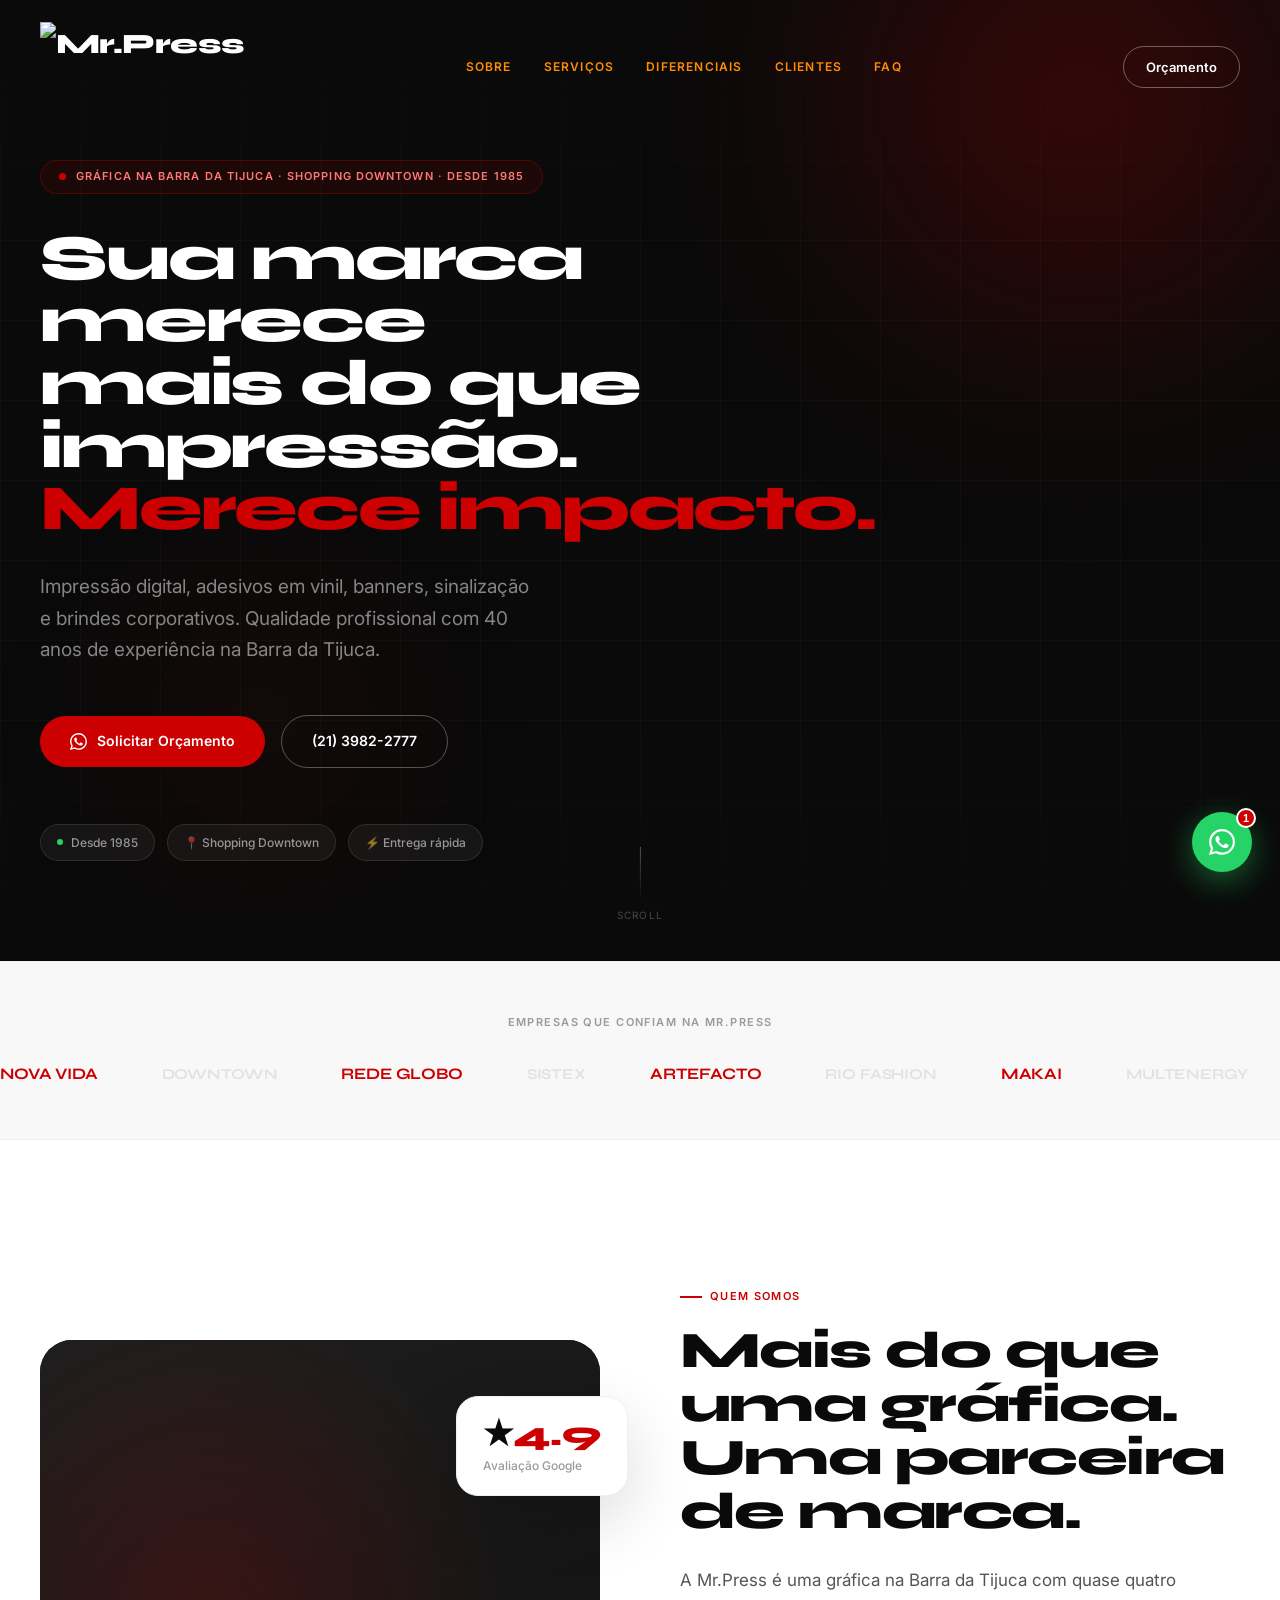
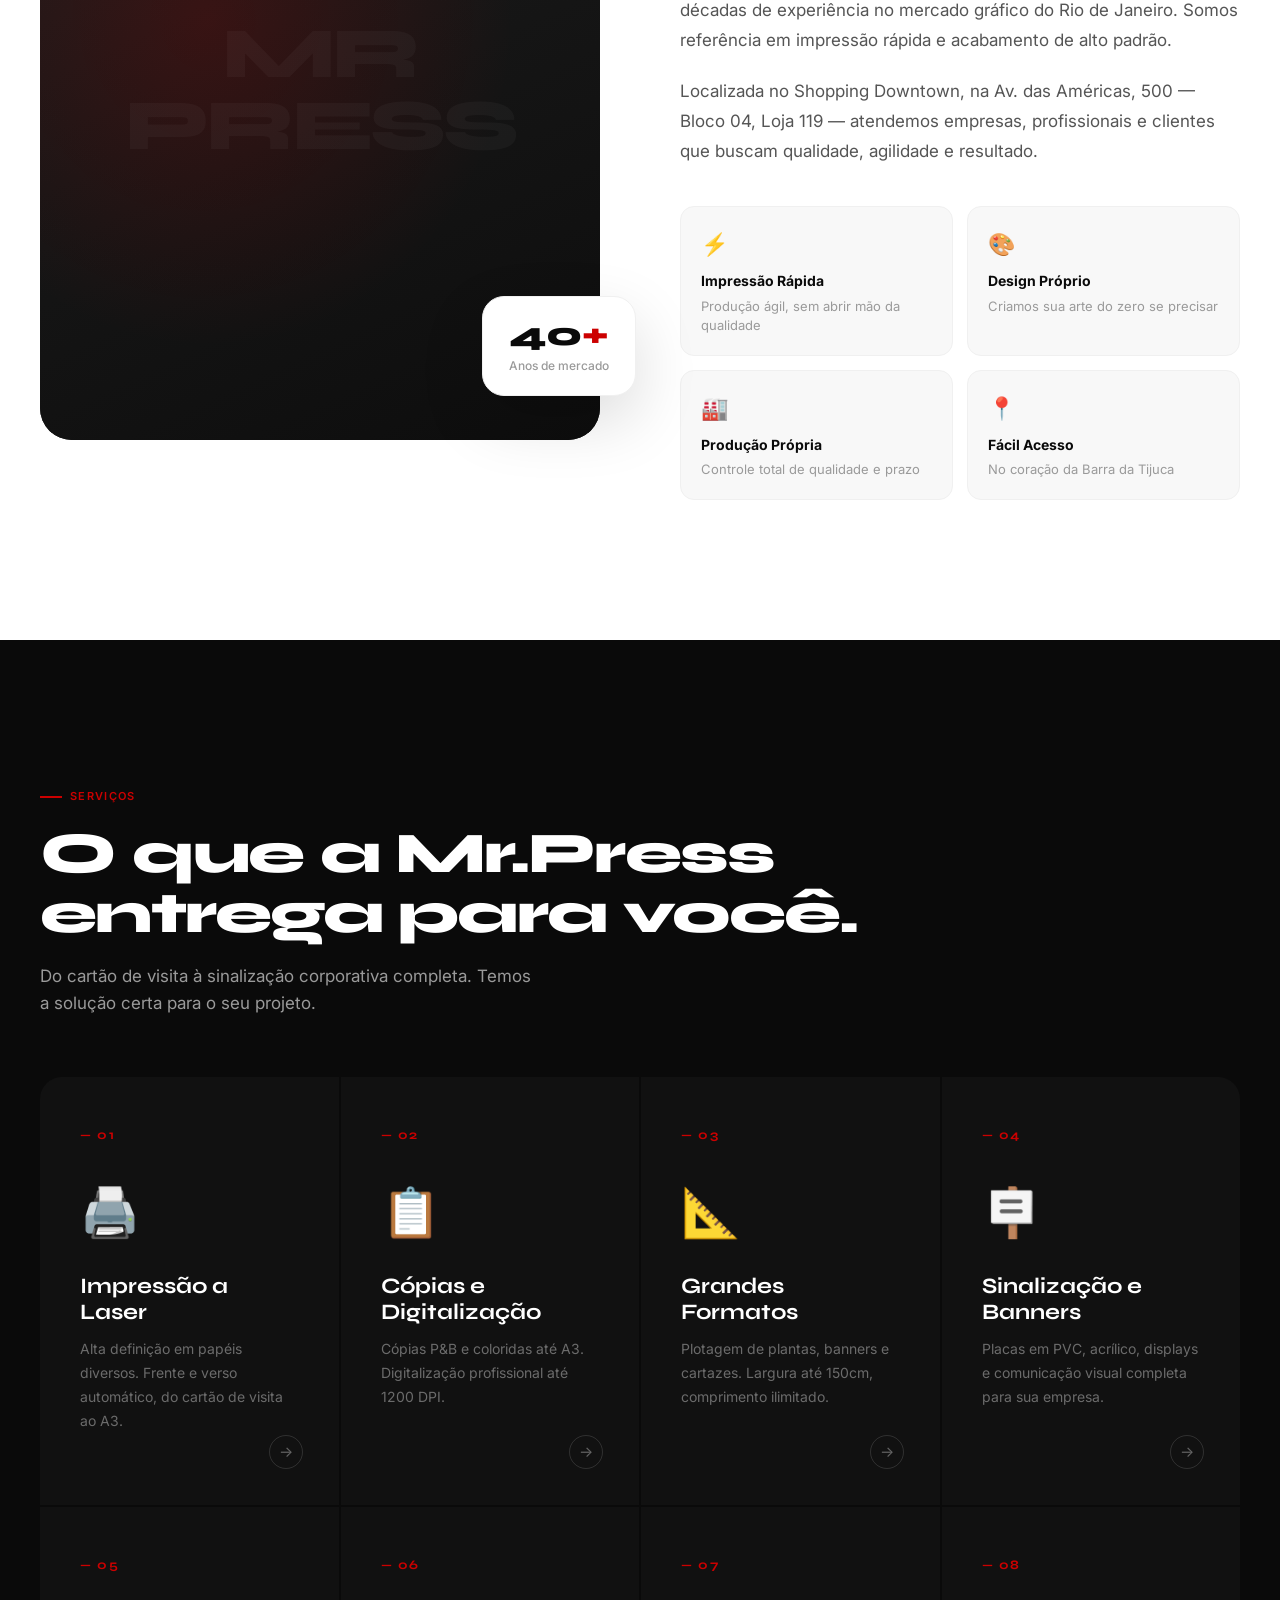
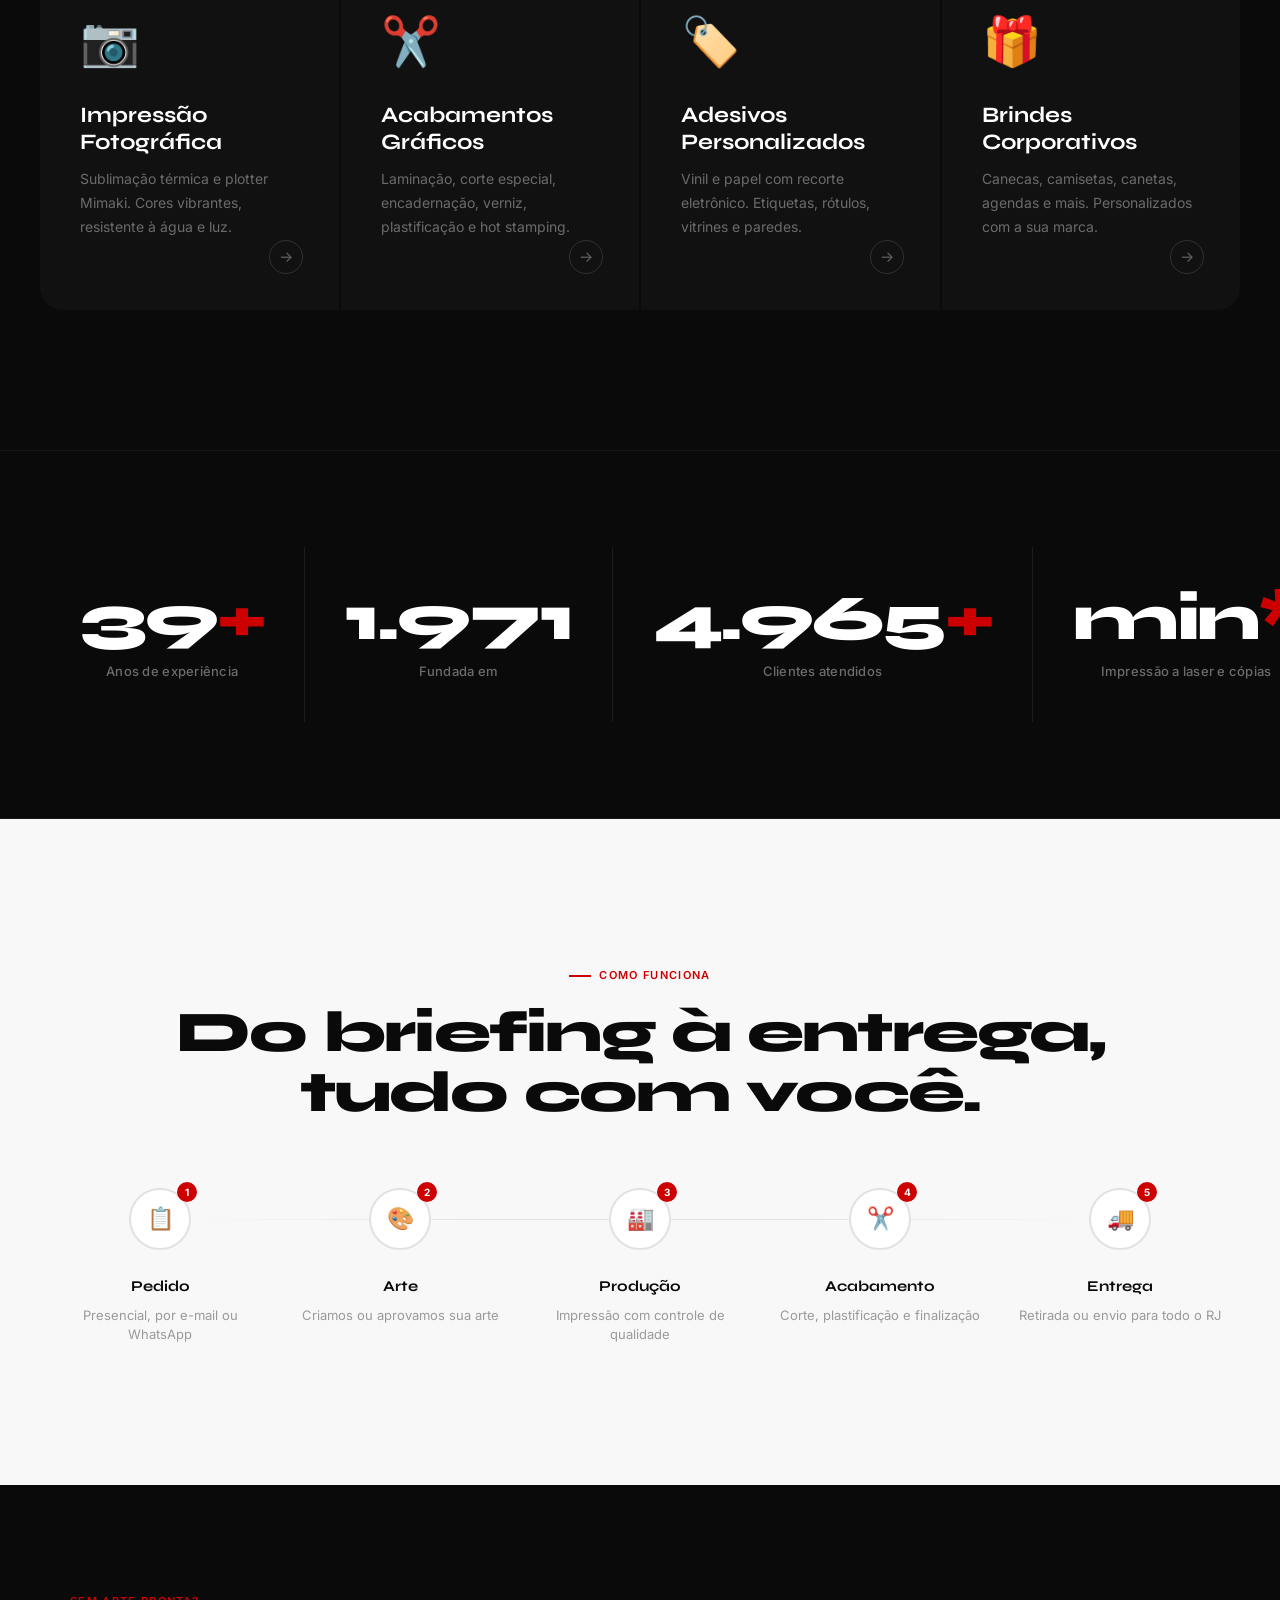
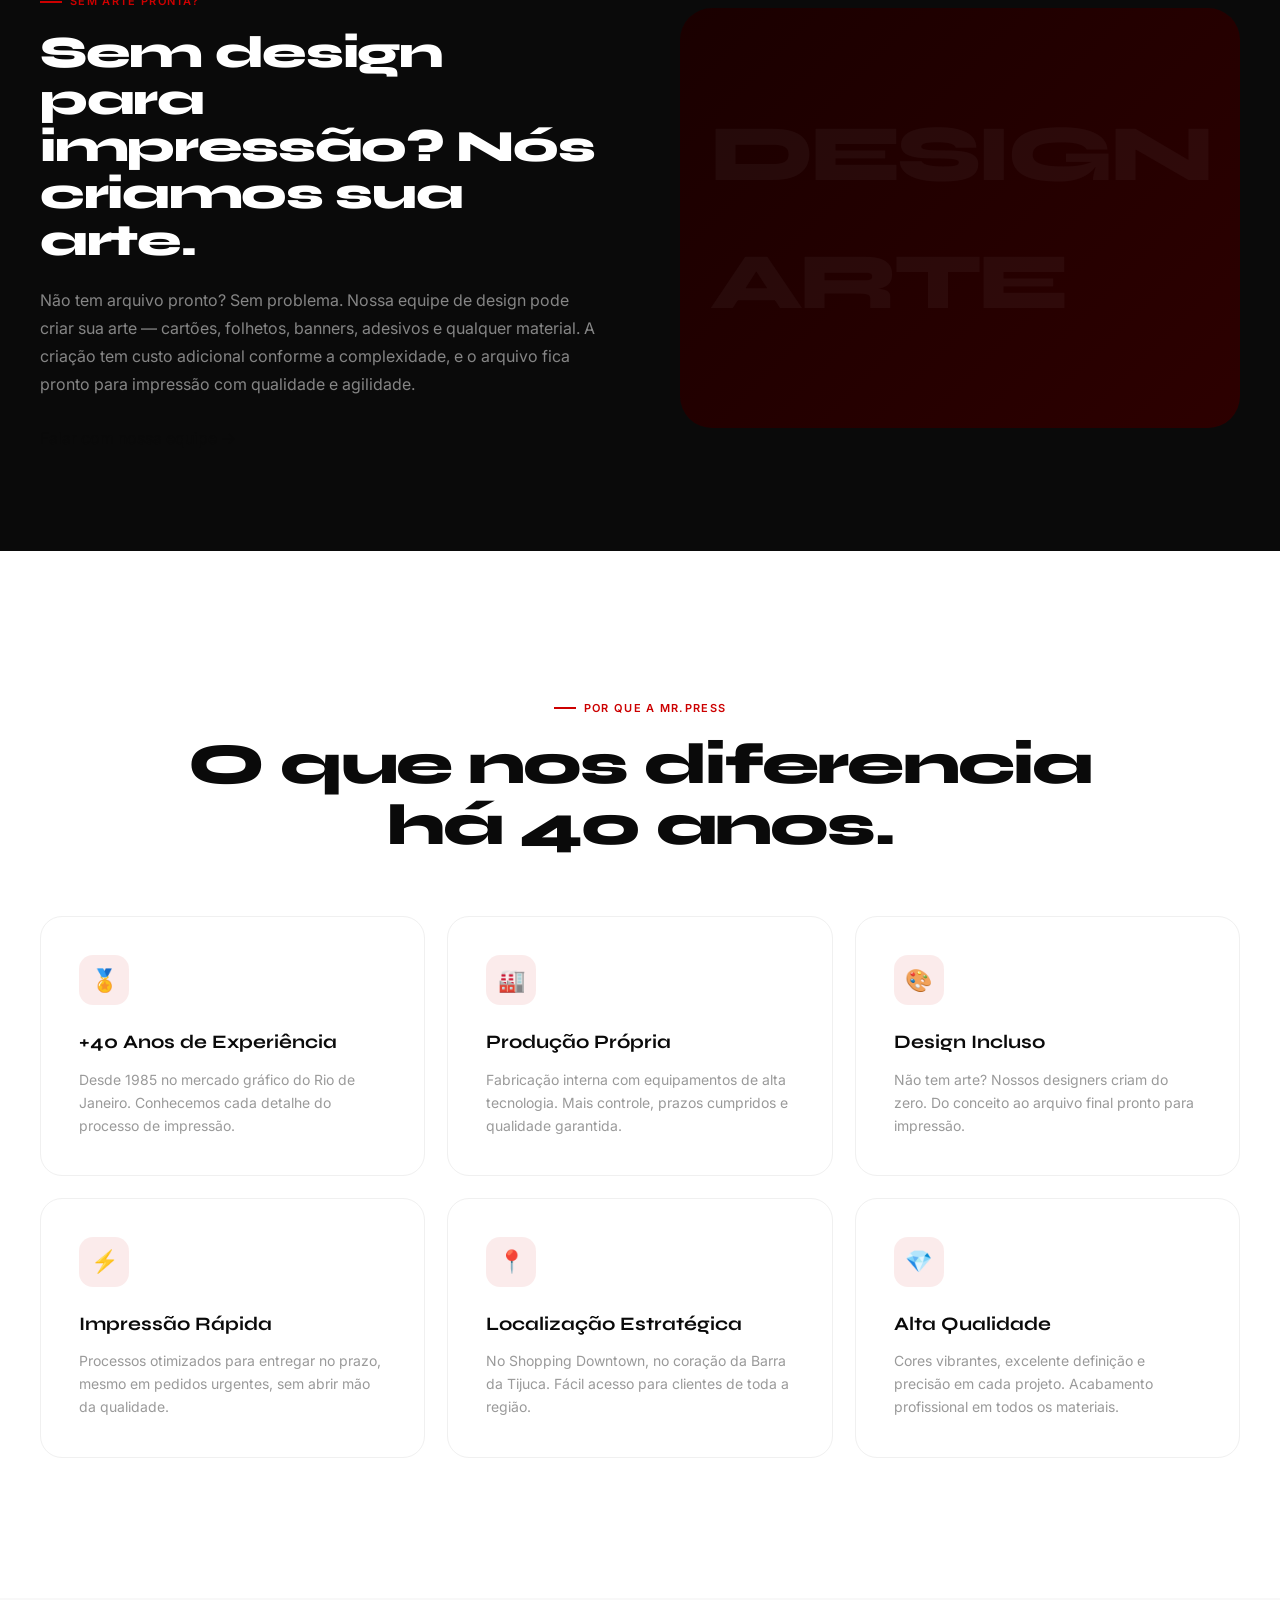
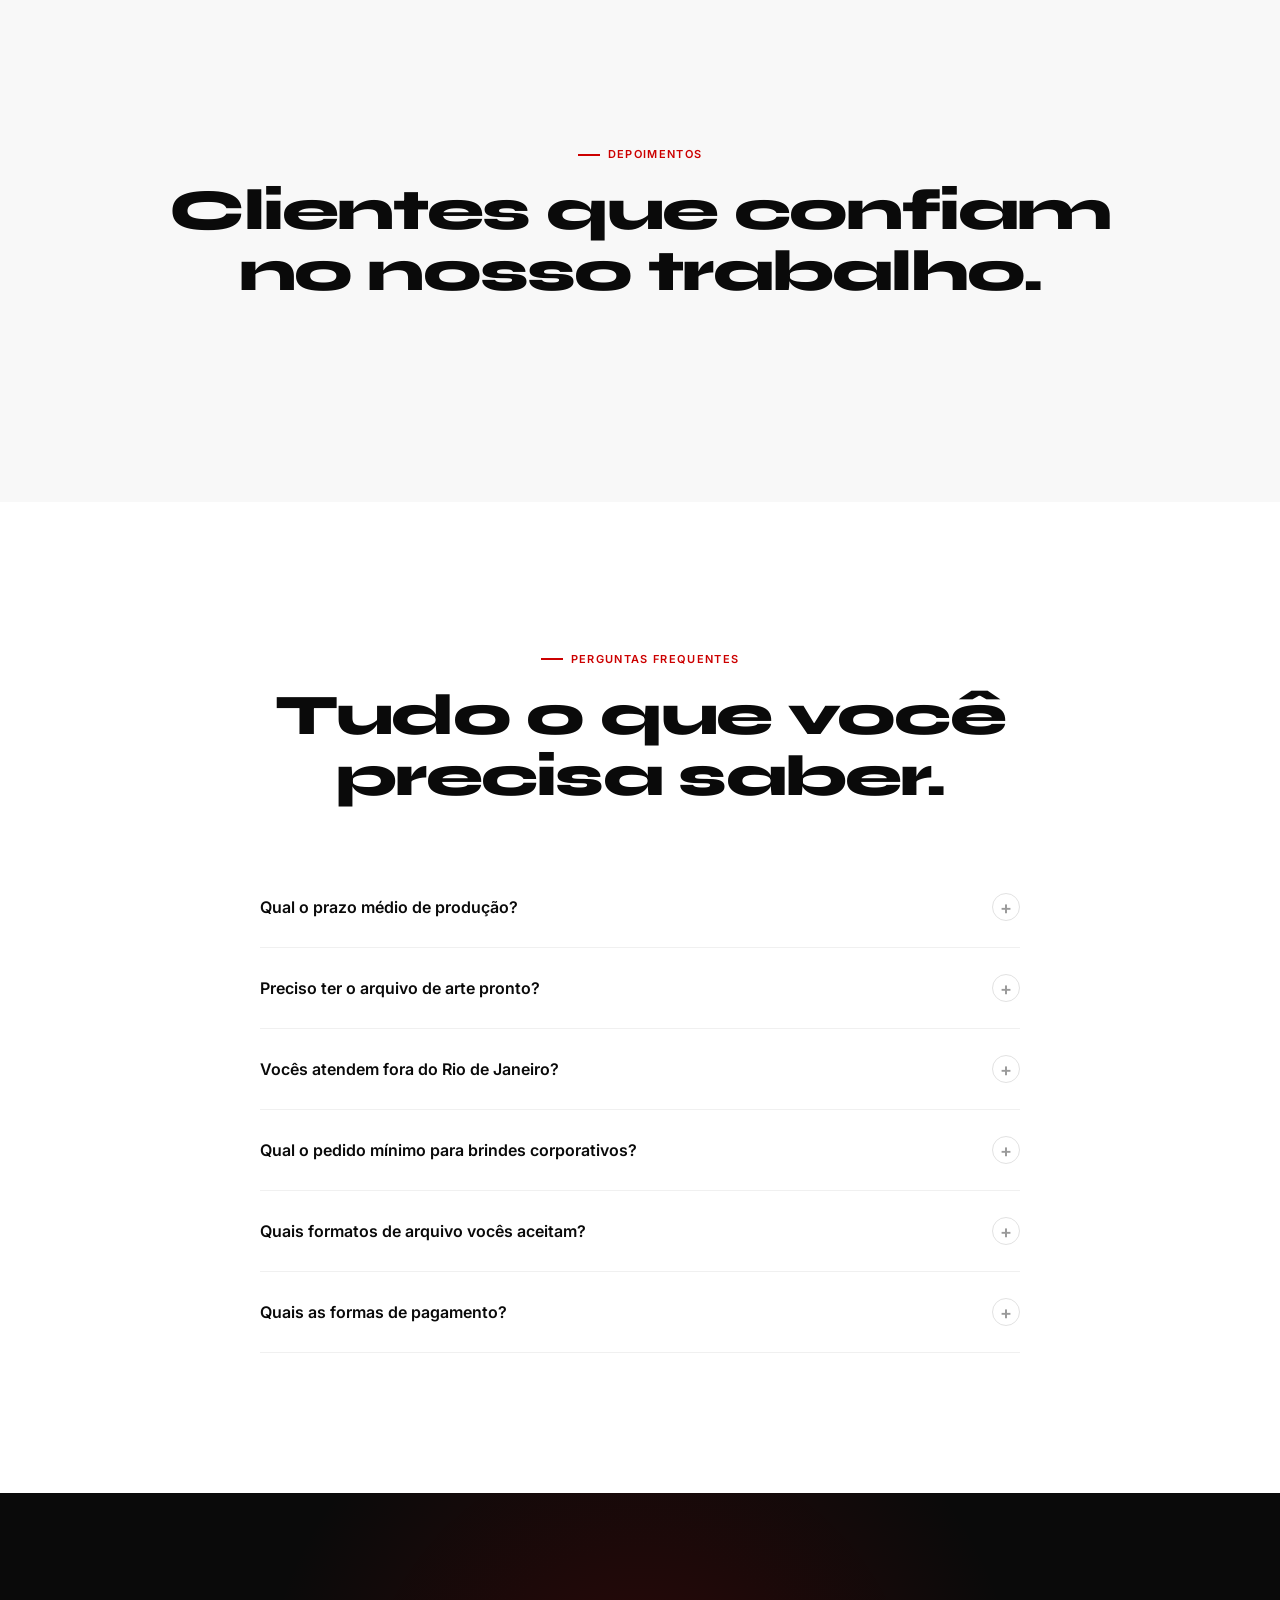
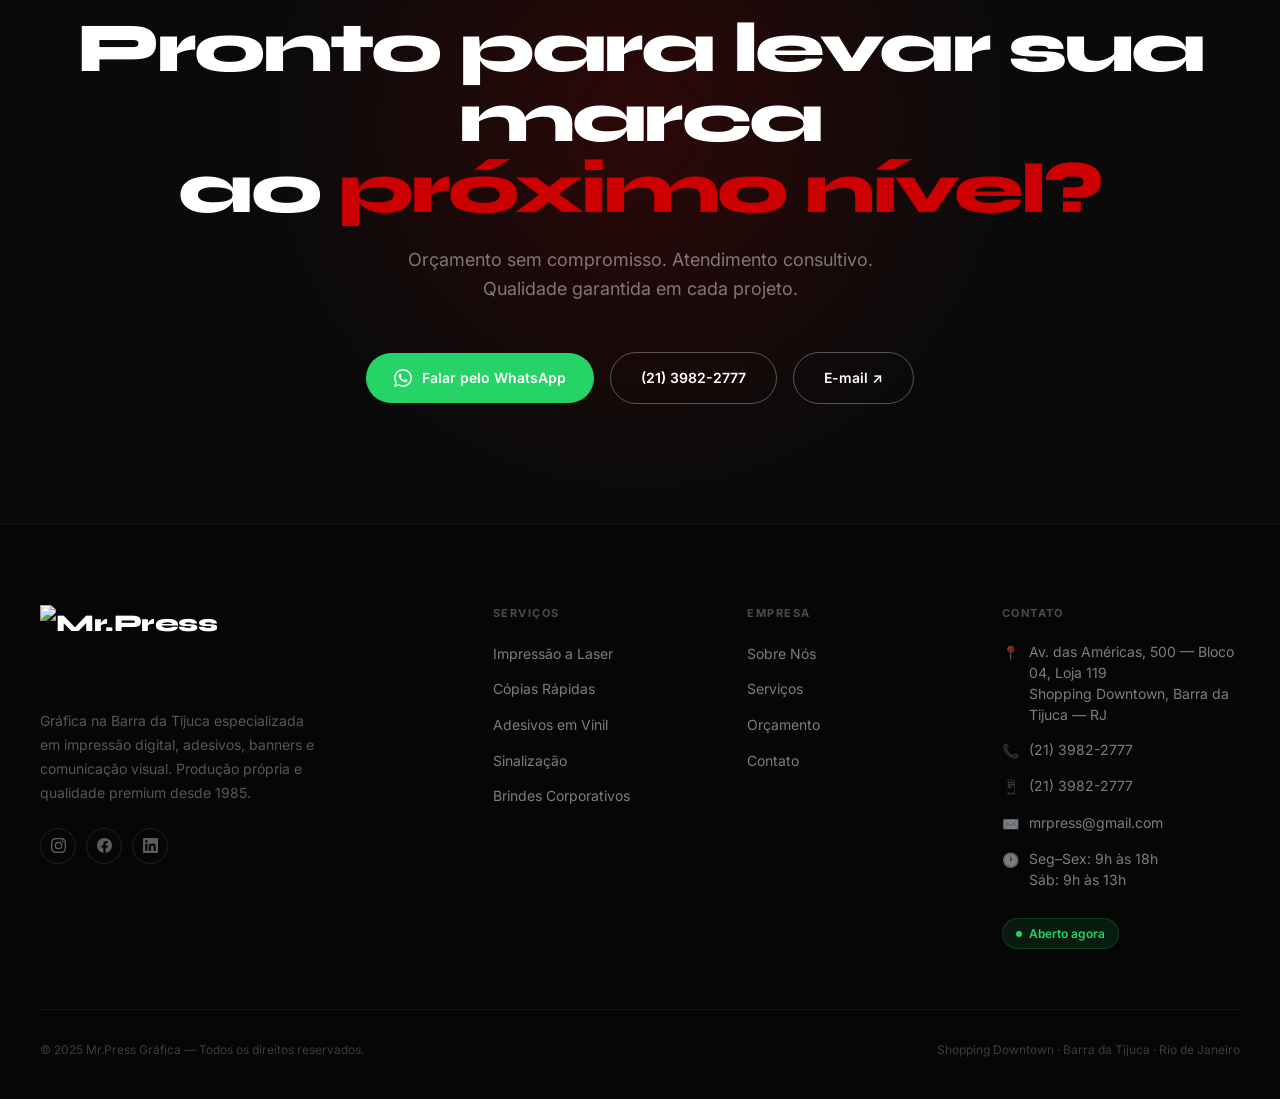
==== MrPress/Site/index.html @ b8b370a7 "Initial commit — docs MrPress OS, projetos e sessoes" ====
<!DOCTYPE html>
<html lang="pt-BR">
<head>
<!-- Google Analytics 4 -->
<script async src="https://www.googletagmanager.com/gtag/js?id=G-J5K5XDQKLZ"></script>
<script>window.dataLayer=window.dataLayer||[];function gtag(){dataLayer.push(arguments);}gtag('js',new Date());gtag('config','G-J5K5XDQKLZ');</script>
<meta charset="UTF-8">
<meta name="viewport" content="width=device-width, initial-scale=1.0">
<meta name="description" content="Mr.Press — Gráfica na Barra da Tijuca especializada em impressão digital, adesivos em vinil, banners, sinalização e brindes corporativos. Desde 1985.">
<meta name="keywords" content="gráfica barra da tijuca, impressão digital, adesivos vinil, banners, sinalização, brindes corporativos, mr press, shopping downtown rio de janeiro">
<meta property="og:title" content="Mr.Press — Gráfica na Barra da Tijuca desde 1985">
<meta property="og:description" content="Sua marca merece mais do que impressão. Merece impacto.">
<meta property="og:type" content="website">
<meta property="og:url" content="https://mrpress.com.br">
<meta name="twitter:card" content="summary_large_image">
<link rel="canonical" href="https://mrpress.com.br/">
<title>Mr.Press — Gráfica na Barra da Tijuca | Impressão Digital desde 1985</title>
<link rel="preconnect" href="https://fonts.googleapis.com">
<link rel="preconnect" href="https://fonts.gstatic.com" crossorigin>
<link href="https://fonts.googleapis.com/css2?family=Inter:wght@300;400;500;600;700&family=Syne:wght@400;600;700;800&display=swap" rel="stylesheet">
<style>
:root {
  --black: #0a0a0a;
  --white: #ffffff;
  --gray-50: #f8f8f8;
  --gray-100: #f0f0f0;
  --gray-200: #e2e2e2;
  --gray-400: #9a9a9a;
  --gray-600: #555;
  --red: #CC0000;
  --red-dark: #a30000;
  --red-glow: rgba(204,0,0,0.15);
  --font-display: 'Syne', sans-serif;
  --font-body: 'Inter', sans-serif;
  --r-sm: 8px; --r-md: 14px; --r-lg: 22px; --r-xl: 32px;
  --shadow-sm: 0 2px 8px rgba(0,0,0,0.06);
  --shadow-md: 0 8px 32px rgba(0,0,0,0.10);
  --shadow-lg: 0 24px 64px rgba(0,0,0,0.14);
  --ease: cubic-bezier(0.16,1,0.3,1);
  --t: 0.4s var(--ease);
  --tf: 0.2s var(--ease);
}
*,*::before,*::after{box-sizing:border-box;margin:0;padding:0}
html{scroll-behavior:smooth;font-size:16px}
body{font-family:var(--font-body);background:var(--white);color:var(--black);line-height:1.6;overflow-x:hidden;-webkit-font-smoothing:antialiased}
img{max-width:100%;height:auto;display:block}
a{text-decoration:none;color:inherit}
ul{list-style:none}

/* ── Utilities ── */
.container{max-width:1280px;margin:0 auto;padding:0 40px}
.tag{display:inline-flex;align-items:center;gap:8px;font-size:11px;font-weight:600;letter-spacing:.12em;text-transform:uppercase;color:var(--red);margin-bottom:18px}
.tag::before{content:'';width:22px;height:2px;background:var(--red);display:block}
.btn{display:inline-flex;align-items:center;gap:10px;padding:14px 30px;border-radius:100px;font-family:var(--font-body);font-size:14px;font-weight:600;cursor:pointer;border:none;transition:var(--t);white-space:nowrap}
.btn-red{background:var(--red);color:var(--white)}
.btn-red:hover{background:var(--red-dark);transform:translateY(-2px);box-shadow:0 12px 32px rgba(204,0,0,.3)}
.btn-ghost{background:transparent;color:var(--white);border:1.5px solid rgba(255,255,255,.3)}
.btn-ghost:hover{border-color:var(--white);background:rgba(255,255,255,.08);transform:translateY(-2px)}
.section-title{font-family:var(--font-display);font-weight:800;line-height:1.05;letter-spacing:-0.03em}
.section-title.light{color:var(--white)}
.section-title.dark{color:var(--black)}
.reveal{opacity:0;transform:translateY(28px);transition:opacity .7s var(--ease),transform .7s var(--ease)}
.reveal.visible{opacity:1;transform:none}
.d1{transition-delay:.1s}.d2{transition-delay:.2s}.d3{transition-delay:.3s}.d4{transition-delay:.4s}

/* ── NAV ── */
#nav{position:fixed;top:0;left:0;right:0;z-index:100;padding:22px 0;transition:background .4s,padding .4s,box-shadow .4s}
#nav.scrolled{background:rgba(255,255,255,.94);backdrop-filter:blur(20px);-webkit-backdrop-filter:blur(20px);box-shadow:0 1px 0 rgba(0,0,0,.08);padding:14px 0}
#nav.scrolled .nav-logo{color:var(--black)}
#nav.scrolled .nav-links a{color:#FF8C00}
#nav.scrolled .nav-links a:hover{color:var(--red);transform:translateY(-2px);text-shadow:0 4px 12px rgba(204,0,0,.2)}
#nav.scrolled .nav-cta{background:var(--red);color:var(--white);border-color:var(--red)}
#nav.scrolled .nav-toggle span{background:var(--black)}
.nav-inner{display:flex;align-items:center;justify-content:space-between;gap:24px}
.nav-logo{font-family:var(--font-display);font-size:28px;font-weight:800;color:var(--white);letter-spacing:-0.02em;transition:color .4s}
.nav-logo span{color:var(--red)}
.nav-links{display:flex;align-items:center;gap:32px}
.nav-links a{font-size:12px;font-weight:600;color:#FF8C00;letter-spacing:.1em;text-transform:uppercase;transition:color .3s var(--ease),transform .3s var(--ease),text-shadow .3s var(--ease);position:relative}
.nav-links a:hover{color:var(--white);transform:translateY(-2px);text-shadow:0 4px 12px rgba(255,255,255,.25)}
.nav-cta{padding:10px 22px;border-radius:100px;font-size:13px;font-weight:600;color:var(--white);border:1.5px solid rgba(255,255,255,.35);background:transparent;cursor:pointer;transition:var(--t);font-family:var(--font-body)}
.nav-cta:hover{background:var(--red);border-color:var(--red)}
.nav-toggle{display:none;flex-direction:column;gap:5px;cursor:pointer;padding:4px}
.nav-toggle span{width:24px;height:2px;background:var(--white);border-radius:2px;transition:var(--t)}

/* ── HERO ── */
#hero{min-height:100vh;background:var(--black);position:relative;display:flex;align-items:flex-end;overflow:hidden}
#hero-canvas{position:absolute;inset:0;z-index:1;pointer-events:none;overflow:hidden}
#hero-canvas canvas{display:block;background:radial-gradient(ellipse 65% 55% at 68% 35%,rgba(204,0,0,.18) 0%,transparent 60%),radial-gradient(ellipse 45% 65% at 18% 85%,rgba(204,0,0,.09) 0%,transparent 52%),linear-gradient(155deg,#151515 0%,#0a0a0a 100%)}
.hero-grid{position:absolute;inset:0;background-image:linear-gradient(rgba(255,255,255,.022) 1px,transparent 1px),linear-gradient(90deg,rgba(255,255,255,.022) 1px,transparent 1px);background-size:80px 80px;mask-image:linear-gradient(to bottom,transparent 0%,black 25%,black 75%,transparent 100%)}
.hero-orb{position:absolute;border-radius:50%;filter:blur(90px);pointer-events:none}
.hero-orb-1{width:700px;height:700px;background:radial-gradient(circle,rgba(204,0,0,.28) 0%,transparent 70%);top:-250px;right:-150px;animation:float 9s ease-in-out infinite}
.hero-orb-2{width:320px;height:320px;background:radial-gradient(circle,rgba(204,0,0,.12) 0%,transparent 70%);bottom:80px;left:8%;animation:float 12s ease-in-out infinite reverse}
@keyframes float{0%,100%{transform:translateY(0) scale(1)}50%{transform:translateY(-28px) scale(1.04)}}
.hero-content{position:relative;z-index:2;padding:160px 0 100px;width:100%}
.hero-pill{display:inline-flex;align-items:center;gap:10px;background:rgba(204,0,0,.1);border:1px solid rgba(204,0,0,.28);border-radius:100px;padding:7px 18px;font-size:11px;font-weight:600;letter-spacing:.1em;text-transform:uppercase;color:#ff7777;margin-bottom:34px}
.hero-pill::before{content:'';width:7px;height:7px;border-radius:50%;background:var(--red);animation:blink 2.2s ease-in-out infinite}
@keyframes blink{0%,100%{opacity:1;transform:scale(1)}50%{opacity:.4;transform:scale(.75)}}
.hero-h1{font-family:var(--font-display);font-size:clamp(36px,5vw,72px);font-weight:800;line-height:.98;letter-spacing:-0.035em;color:var(--white);max-width:860px;margin-bottom:30px}
.hero-h1 .accent{color:var(--red)}
.hero-sub{font-size:clamp(16px,1.5vw,19px);color:rgba(255,255,255,.5);max-width:500px;line-height:1.65;margin-bottom:50px;font-weight:400}
.hero-actions{display:flex;align-items:center;gap:16px;flex-wrap:wrap}
.hero-trust{display:flex;align-items:center;gap:12px;margin-top:56px}
.trust-badge{display:flex;align-items:center;gap:8px;background:rgba(255,255,255,.05);border:1px solid rgba(255,255,255,.1);border-radius:100px;padding:8px 16px;font-size:12px;color:rgba(255,255,255,.55);font-weight:500}
.trust-dot{width:6px;height:6px;border-radius:50%;background:#25D366}
.scroll-hint{position:absolute;bottom:38px;left:50%;transform:translateX(-50%);display:flex;flex-direction:column;align-items:center;gap:8px;color:rgba(255,255,255,.25);font-size:10px;letter-spacing:.12em;text-transform:uppercase}
.scroll-bar{width:1px;height:52px;background:linear-gradient(to bottom,rgba(255,255,255,.3),transparent);animation:scrollAnim 2.2s ease-in-out infinite}
@keyframes scrollAnim{0%{transform:scaleY(0);transform-origin:top}50%{transform:scaleY(1);transform-origin:top}51%{transform:scaleY(1);transform-origin:bottom}100%{transform:scaleY(0);transform-origin:bottom}}

/* ── CLIENTS ── */
#clients{background:var(--gray-50);padding:52px 0;border-top:1px solid var(--gray-100);border-bottom:1px solid var(--gray-100);overflow:hidden}
.clients-lbl{text-align:center;font-size:11px;font-weight:600;letter-spacing:.13em;text-transform:uppercase;color:var(--gray-400);margin-bottom:30px}
.clients-track{display:flex;gap:64px;align-items:center;animation:marquee 26s linear infinite;width:max-content}
.clients-track:hover{animation-play-state:paused}
@keyframes marquee{0%{transform:translateX(0)}100%{transform:translateX(-50%)}}
.c-logo{font-family:var(--font-display);font-size:15px;font-weight:700;color:var(--gray-200);white-space:nowrap;letter-spacing:-.01em;transition:color var(--tf);user-select:none}
.c-logo.c-star{color:var(--red);font-size:16px}
.c-logo:hover{color:var(--gray-400)}
.c-logo.c-star:hover{color:var(--red-dark)}

/* ── ABOUT ── */
#about{padding:140px 0;background:var(--white)}
.about-grid{display:grid;grid-template-columns:1fr 1fr;gap:80px;align-items:center}
.about-visual{position:relative}
.about-imgbox{border-radius:var(--r-xl);overflow:hidden;aspect-ratio:4/5;background:linear-gradient(135deg,#1c1c1c,#0a0a0a);position:relative;display:flex;align-items:center;justify-content:center}
.about-imgbox-inner{position:absolute;inset:0;background:radial-gradient(ellipse at 30% 40%,rgba(204,0,0,.18) 0%,transparent 55%),linear-gradient(155deg,#1e1e1e,#0d0d0d);display:flex;align-items:center;justify-content:center;font-family:var(--font-display);font-size:72px;font-weight:800;color:rgba(255,255,255,.035);letter-spacing:-.05em;user-select:none;text-align:center;line-height:1}
.float-card{position:absolute;background:var(--white);border-radius:var(--r-lg);padding:20px 26px;box-shadow:var(--shadow-lg);border:1px solid var(--gray-100)}
.fc-1{bottom:44px;right:-36px}
.fc-2{top:56px;right:-28px}
.fc-num{font-family:var(--font-display);font-size:34px;font-weight:800;color:var(--black);line-height:1}
.fc-num em{color:var(--red);font-style:normal}
.fc-desc{font-size:12px;color:var(--gray-400);margin-top:5px;font-weight:500}
.about-text .section-title{font-size:clamp(34px,4vw,52px);margin-bottom:26px}
.about-text p{font-size:17px;color:var(--gray-600);line-height:1.78;margin-bottom:20px}
.about-pillars{display:grid;grid-template-columns:1fr 1fr;gap:14px;margin-top:40px}
.pillar{background:var(--gray-50);border-radius:var(--r-md);padding:20px;border:1px solid var(--gray-100);transition:var(--t)}
.pillar:hover{border-color:var(--red);background:rgba(204,0,0,.04)}
.pillar-icon{font-size:22px;margin-bottom:8px}
.pillar h4{font-size:14px;font-weight:700;margin-bottom:4px}
.pillar p{font-size:13px;color:var(--gray-400);line-height:1.45;margin:0}

/* ── SERVICES ── */
#services{padding:140px 0;background:var(--black)}
.sh{margin-bottom:60px}
.sh.center{text-align:center}
.sh .section-title{font-size:clamp(34px,4.5vw,60px)}
.sh .section-sub{font-size:17px;color:var(--gray-400);margin-top:18px;max-width:500px;line-height:1.6}
.sh.center .section-sub{margin-left:auto;margin-right:auto}
.services-grid{display:grid;grid-template-columns:repeat(4,1fr);gap:2px}
.svc{background:#111;padding:48px 40px 72px;position:relative;overflow:hidden;transition:var(--t);cursor:pointer}
.services-grid .svc:nth-child(1){border-radius:var(--r-lg) 0 0 0}
.services-grid .svc:nth-child(4){border-radius:0 var(--r-lg) 0 0}
.services-grid .svc:nth-child(5){border-radius:0 0 0 var(--r-lg)}
.services-grid .svc:nth-child(8){border-radius:0 0 var(--r-lg) 0}
.svc::before{content:'';position:absolute;inset:0;background:var(--red);opacity:0;transition:opacity var(--t)}
.svc:hover::before{opacity:.06}
.svc:hover{transform:scale(1.01);z-index:2}
.svc-n{font-family:var(--font-display);font-size:13px;font-weight:700;color:var(--red);letter-spacing:.12em;margin-bottom:28px;position:relative;opacity:1}
.svc-icon{font-size:48px;margin-bottom:22px;display:block;position:relative;transition:transform .4s var(--ease),filter .4s var(--ease)}
.svc:hover .svc-icon{transform:scale(1.2) translateY(-4px);filter:drop-shadow(0 8px 16px rgba(204,0,0,.4))}
.svc h3{font-family:var(--font-display);font-size:22px;font-weight:700;color:var(--white);margin-bottom:12px;position:relative;line-height:1.2}
.svc p{font-size:14px;color:rgba(255,255,255,.38);line-height:1.7;position:relative}
.svc-arr{position:absolute;bottom:36px;right:36px;width:34px;height:34px;border-radius:50%;border:1px solid rgba(255,255,255,.13);display:flex;align-items:center;justify-content:center;color:rgba(255,255,255,.35);font-size:15px;transition:var(--t)}
.svc:hover .svc-arr{background:var(--red);border-color:var(--red);color:var(--white);transform:rotate(45deg)}

/* ── STATS ── */
#stats{padding:96px 0;background:var(--black);border-top:1px solid rgba(255,255,255,.06);border-bottom:1px solid rgba(255,255,255,.06)}
.stats-grid{display:grid;grid-template-columns:repeat(4,1fr)}
.stat-item{padding:40px;border-right:1px solid rgba(255,255,255,.08);text-align:center}
.stat-item:last-child{border-right:none}
.stat-big{font-family:var(--font-display);font-size:clamp(42px,5vw,70px);font-weight:800;letter-spacing:-.04em;color:var(--white);line-height:1}
.stat-big .u{color:var(--red)}
.stat-lbl{font-size:13px;color:rgba(255,255,255,.4);font-weight:500;margin-top:10px;letter-spacing:.02em}

/* ── PROCESS ── */
#process{padding:140px 0;background:var(--gray-50)}
.process-steps{display:grid;grid-template-columns:repeat(5,1fr);margin-top:64px;position:relative}
.process-steps::before{content:'';position:absolute;top:31px;left:calc(10% + 30px);right:calc(10% + 30px);height:1px;background:linear-gradient(to right,transparent,var(--gray-200),var(--gray-200),transparent)}
.pstep{padding:0 18px;text-align:center;position:relative}
.pstep-dot{width:62px;height:62px;border-radius:50%;background:var(--white);border:2px solid var(--gray-200);display:flex;align-items:center;justify-content:center;font-size:22px;margin:0 auto 24px;position:relative;z-index:1;transition:var(--t)}
.pstep:hover .pstep-dot{border-color:var(--red);background:rgba(204,0,0,.05);transform:scale(1.1)}
.pstep-n{position:absolute;top:-8px;right:-8px;width:20px;height:20px;border-radius:50%;background:var(--red);color:var(--white);font-size:10px;font-weight:700;display:flex;align-items:center;justify-content:center}
.pstep h4{font-family:var(--font-display);font-size:15px;font-weight:700;margin-bottom:8px;color:var(--black)}
.pstep p{font-size:13px;color:var(--gray-400);line-height:1.5}

/* ── SERVICES LIST (subpages) ── */
#why{padding:140px 0;background:var(--white)}
.why-grid{display:grid;grid-template-columns:repeat(3,1fr);gap:22px;margin-top:60px}
.why-card{border:1px solid var(--gray-100);border-radius:var(--r-lg);padding:38px;transition:var(--t);position:relative;overflow:hidden}
.why-card::after{content:'';position:absolute;bottom:0;left:0;right:0;height:3px;background:var(--red);transform:scaleX(0);transition:transform var(--t);transform-origin:left}
.why-card:hover{box-shadow:var(--shadow-md);transform:translateY(-4px)}
.why-card:hover::after{transform:scaleX(1)}
.why-icon{width:50px;height:50px;border-radius:var(--r-md);background:rgba(204,0,0,.08);display:flex;align-items:center;justify-content:center;font-size:22px;margin-bottom:22px}
.why-card h3{font-family:var(--font-display);font-size:19px;font-weight:700;margin-bottom:10px;color:var(--black)}
.why-card p{font-size:14px;color:var(--gray-400);line-height:1.65}

/* ── DESIGN SERVICE ── */
#design-svc{padding:100px 0;background:var(--black)}
.design-inner{display:grid;grid-template-columns:1fr 1fr;gap:80px;align-items:center}
.design-text .section-title{font-size:clamp(32px,3.5vw,48px);margin-bottom:22px}
.design-text p{font-size:16px;color:rgba(255,255,255,.5);line-height:1.75;margin-bottom:28px}
.design-visual{border-radius:var(--r-xl);overflow:hidden;aspect-ratio:4/3;background:linear-gradient(135deg,#1a0000,#2d0000);display:flex;align-items:center;justify-content:center;font-family:var(--font-display);font-size:80px;font-weight:800;color:rgba(255,255,255,.04);letter-spacing:-.05em}

/* ── TESTIMONIALS ── */
#testimonials{padding:140px 0;background:var(--gray-50)}
.testi-grid{display:grid;grid-template-columns:repeat(3,1fr);gap:22px;margin-top:60px}
.testi-card{background:var(--white);border-radius:var(--r-lg);padding:34px;border:1px solid var(--gray-100);transition:var(--t)}
.testi-card:hover{box-shadow:var(--shadow-md);transform:translateY(-4px)}
.stars{display:flex;gap:4px;margin-bottom:18px;color:#f5a623;font-size:14px}
.testi-text{font-size:15px;color:var(--gray-600);line-height:1.72;margin-bottom:22px;font-style:italic}
.testi-author{display:flex;align-items:center;gap:12px}
.avatar{width:42px;height:42px;border-radius:50%;background:linear-gradient(135deg,var(--red),#ff4444);display:flex;align-items:center;justify-content:center;color:var(--white);font-family:var(--font-display);font-size:15px;font-weight:700;flex-shrink:0}
.author-name{font-size:14px;font-weight:700;color:var(--black)}
.author-role{font-size:12px;color:var(--gray-400);margin-top:2px}

/* ── FAQ ── */
#faq{padding:140px 0;background:var(--white)}
.faq-list{max-width:760px;margin:60px auto 0}
.faq-item{border-bottom:1px solid var(--gray-100)}
.faq-q{width:100%;display:flex;align-items:center;justify-content:space-between;padding:26px 0;font-size:16px;font-weight:600;text-align:left;background:none;border:none;cursor:pointer;font-family:var(--font-body);color:var(--black);gap:24px;transition:color var(--tf)}
.faq-q:hover{color:var(--red)}
.faq-icon{width:28px;height:28px;border-radius:50%;border:1.5px solid var(--gray-200);display:flex;align-items:center;justify-content:center;font-size:18px;flex-shrink:0;transition:var(--t);color:var(--gray-400)}
.faq-item.open .faq-icon{background:var(--red);border-color:var(--red);color:var(--white);transform:rotate(45deg)}
.faq-a{font-size:15px;color:var(--gray-600);line-height:1.75;max-height:0;overflow:hidden;transition:max-height .4s var(--ease),padding .3s}
.faq-item.open .faq-a{max-height:260px;padding-bottom:26px}

/* ── CTA ── */
#cta{padding:120px 0;background:var(--black);position:relative;overflow:hidden}
#cta::before{content:'';position:absolute;top:-220px;left:50%;transform:translateX(-50%);width:900px;height:900px;background:radial-gradient(circle,rgba(204,0,0,.18) 0%,transparent 60%);pointer-events:none}
.cta-inner{text-align:center;position:relative}
.cta-inner h2{font-family:var(--font-display);font-size:clamp(38px,5.5vw,78px);font-weight:800;letter-spacing:-.04em;line-height:1.0;color:var(--white);margin-bottom:22px}
.cta-inner h2 .accent{color:var(--red)}
.cta-inner p{font-size:18px;color:rgba(255,255,255,.45);max-width:480px;margin:0 auto 48px;line-height:1.6}
.cta-actions{display:flex;align-items:center;justify-content:center;gap:16px;flex-wrap:wrap}
.btn-wa{display:inline-flex;align-items:center;gap:10px;padding:14px 28px;border-radius:100px;background:#25D366;color:var(--white);font-size:14px;font-weight:600;text-decoration:none;transition:var(--t)}
.btn-wa:hover{background:#1db954;transform:translateY(-2px);box-shadow:0 12px 32px rgba(37,211,102,.3)}

/* ── FOOTER ── */
#footer{background:#060606;padding:80px 0 40px;border-top:1px solid rgba(255,255,255,.06)}
.footer-grid{display:grid;grid-template-columns:2fr 1fr 1fr 1.2fr;gap:56px;margin-bottom:60px}
.footer-logo{font-family:var(--font-display);font-size:24px;font-weight:800;color:var(--white);letter-spacing:-.02em;display:inline-block;margin-bottom:14px}
.footer-logo span{color:var(--red)}
.footer-desc{font-size:14px;color:rgba(255,255,255,.32);line-height:1.72;max-width:280px}
.footer-socials{display:flex;gap:10px;margin-top:22px}
.soc-link{width:36px;height:36px;border-radius:50%;border:1px solid rgba(255,255,255,.1);display:flex;align-items:center;justify-content:center;color:rgba(255,255,255,.35);font-size:14px;transition:var(--tf);text-decoration:none}
.soc-link:hover{border-color:var(--red);background:rgba(204,0,0,.1);color:var(--red)}
.footer-col h5{font-size:11px;font-weight:700;letter-spacing:.13em;text-transform:uppercase;color:rgba(255,255,255,.28);margin-bottom:18px}
.footer-col ul li{margin-bottom:10px}
.footer-col ul li a{font-size:14px;color:rgba(255,255,255,.48);transition:color var(--tf)}
.footer-col ul li a:hover{color:var(--white)}
.fct{display:flex;align-items:flex-start;gap:10px;margin-bottom:14px}
.fct-icon{font-size:15px;margin-top:1px;flex-shrink:0}
.fct span{font-size:14px;color:rgba(255,255,255,.48);line-height:1.5}
.fct a{font-size:14px;color:rgba(255,255,255,.48);transition:color var(--tf)}
.fct a:hover{color:var(--white)}
.open-badge{display:inline-flex;align-items:center;gap:7px;background:rgba(37,211,102,.1);border:1px solid rgba(37,211,102,.2);border-radius:100px;padding:5px 13px;font-size:12px;color:#25D366;font-weight:600;margin-top:14px}
.open-dot{width:6px;height:6px;border-radius:50%;background:#25D366}
.footer-bottom{border-top:1px solid rgba(255,255,255,.05);padding-top:30px;display:flex;align-items:center;justify-content:space-between;gap:16px}
.footer-bottom p{font-size:12px;color:rgba(255,255,255,.22)}

/* ── WA FLOAT ── */
.wa-float{position:fixed;bottom:28px;right:28px;width:56px;height:56px;border-radius:50%;background:#25D366;display:flex;align-items:center;justify-content:center;box-shadow:0 8px 32px rgba(37,211,102,.4);z-index:50;transition:var(--t);text-decoration:none}
.wa-float:hover{transform:scale(1.1);box-shadow:0 12px 40px rgba(37,211,102,.5)}
.wa-tip{position:absolute;right:66px;background:var(--black);color:var(--white);padding:8px 14px;border-radius:8px;font-size:13px;font-weight:600;white-space:nowrap;opacity:0;pointer-events:none;transition:opacity var(--tf)}
.wa-float:hover .wa-tip{opacity:1}

/* ── RESPONSIVE ── */
@media(max-width:1024px){
  .services-grid{grid-template-columns:repeat(2,1fr)}
  .services-grid .svc:nth-child(1){border-radius:var(--r-lg) 0 0 0}
  .services-grid .svc:nth-child(2){border-radius:0 var(--r-lg) 0 0}
  .services-grid .svc:nth-child(4),.services-grid .svc:nth-child(5){border-radius:0}
  .services-grid .svc:nth-child(7){border-radius:0 0 0 var(--r-lg)}
  .services-grid .svc:nth-child(8){border-radius:0 0 var(--r-lg) 0}
  .footer-grid{grid-template-columns:1fr 1fr;gap:40px}
  .stats-grid{grid-template-columns:repeat(2,1fr)}
  .stat-item{border-bottom:1px solid var(--gray-100)}
  .process-steps{grid-template-columns:repeat(3,1fr);gap:28px}
  .process-steps::before{display:none}
  .why-grid{grid-template-columns:repeat(2,1fr)}
  .testi-grid{grid-template-columns:repeat(2,1fr)}
  .design-inner{grid-template-columns:1fr;gap:48px}
}
@media(max-width:768px){
  .container{padding:0 20px}
  #about,#services,#process,#why,#testimonials,#faq,#design-svc{padding:80px 0}
  #stats{padding:60px 0}
  #cta{padding:80px 0}
  .about-grid{grid-template-columns:1fr;gap:48px}
  .about-visual{order:-1}
  .fc-1,.fc-2{display:none}
  .services-grid{grid-template-columns:1fr}
  .services-grid .svc{border-radius:0!important}
  .services-grid .svc:first-child{border-radius:var(--r-lg) var(--r-lg) 0 0!important}
  .services-grid .svc:last-child{border-radius:0 0 var(--r-lg) var(--r-lg)!important}
  .stats-grid{grid-template-columns:repeat(2,1fr)}
  .process-steps{grid-template-columns:repeat(2,1fr)}
  .why-grid,.testi-grid{grid-template-columns:1fr}
  .footer-grid{grid-template-columns:1fr;gap:32px}
  .footer-bottom{flex-direction:column;align-items:flex-start}
  .nav-links,.nav-cta{display:none}
  .nav-toggle{display:flex}
  .hero-h1{font-size:clamp(38px,11vw,58px)}
  .about-pillars{grid-template-columns:1fr}
}
@media(prefers-color-scheme:dark){
  #about,#why,#faq{background:#0f0f0f}
  #process,#testimonials{background:#111}
  .section-title.dark,.about-text .section-title,.why-card h3,.pstep h4,.author-name,.faq-q,.footer-col h5{color:var(--white)}
  .about-text p{color:rgba(255,255,255,.5)}
  .pillar{background:#1a1a1a;border-color:rgba(255,255,255,.07)}
  .pillar h4{color:var(--white)}
  .why-card{background:#141414;border-color:rgba(255,255,255,.07)}
  .testi-card{background:#141414;border-color:rgba(255,255,255,.07)}
  .testi-text{color:rgba(255,255,255,.5)}
  .faq-a{color:rgba(255,255,255,.5)}
  .stat-big{color:var(--white)}
  .pstep-dot{background:#1a1a1a;border-color:rgba(255,255,255,.1)}
  .float-card{background:#1a1a1a;border-color:rgba(255,255,255,.07)}
  .fc-num{color:var(--white)}
  body{background:#0a0a0a}
  #clients{background:#111;border-color:rgba(255,255,255,.06)}
  #nav.scrolled{background:rgba(10,10,10,.94)}
  #nav.scrolled .nav-logo{color:var(--white)}
  #nav.scrolled .nav-links a{color:rgba(255,255,255,.6)}
  #nav.scrolled .nav-links a:hover{color:var(--white)}
  #nav.scrolled .nav-toggle span{background:var(--white)}
}
</style>
</head>
<body>

<script src="https://cdnjs.cloudflare.com/ajax/libs/three.js/r128/three.min.js"></script>
<!-- NAV -->
<nav id="nav">
  <div class="container">
    <div class="nav-inner">
      <a href="index.html" class="nav-logo"><img src="logo.svg" alt="Mr.Press" style="height:90px;width:auto"></a>
      <div class="nav-links">
        <a href="#about">Sobre</a>
        <a href="#services">Serviços</a>
        <a href="#why">Diferenciais</a>
        <a href="#testimonials">Clientes</a>
        <a href="#faq">FAQ</a>
      </div>
      <a href="orcamento.html" class="nav-cta">Orçamento</a>
      <div class="nav-toggle" onclick="toggleMobileNav()">
        <span></span><span></span><span></span>
      </div>
    </div>
  </div>
</nav>

<!-- HERO -->
<section id="hero">
  <div class="hero-bg">
    <div class="hero-orb hero-orb-1"></div>
    <div class="hero-orb hero-orb-2"></div>
  </div>
  <div class="hero-grid"></div>
  <div id="hero-canvas"></div>
  <div class="hero-content">
    <div class="container">
      <div class="hero-pill">Gráfica na Barra da Tijuca · Shopping Downtown · Desde 1985</div>
      <h1 class="hero-h1">
        Sua marca merece<br>
        mais do que impressão.<br>
        <span class="accent">Merece impacto.</span>
      </h1>
      <p class="hero-sub">
        Impressão digital, adesivos em vinil, banners, sinalização e brindes corporativos. Qualidade profissional com 40 anos de experiência na Barra da Tijuca.
      </p>
      <div class="hero-actions">
        <a href="javascript:void(0)" onclick="toggleWaWidget()" class="btn btn-red">
          <svg width="17" height="17" viewBox="0 0 24 24" fill="currentColor"><path d="M17.472 14.382c-.297-.149-1.758-.867-2.03-.967-.273-.099-.471-.148-.67.15-.197.297-.767.966-.94 1.164-.173.199-.347.223-.644.075-.297-.15-1.255-.463-2.39-1.475-.883-.788-1.48-1.761-1.653-2.059-.173-.297-.018-.458.13-.606.134-.133.298-.347.446-.52.149-.174.198-.298.298-.497.099-.198.05-.371-.025-.52-.075-.149-.669-1.612-.916-2.207-.242-.579-.487-.5-.669-.51-.173-.008-.371-.01-.57-.01-.198 0-.52.074-.792.372-.272.297-1.04 1.016-1.04 2.479 0 1.462 1.065 2.875 1.213 3.074.149.198 2.096 3.2 5.077 4.487.709.306 1.262.489 1.694.625.712.227 1.36.195 1.871.118.571-.085 1.758-.719 2.006-1.413.248-.694.248-1.289.173-1.413-.074-.124-.272-.198-.57-.347m-5.421 7.403h-.004a9.87 9.87 0 01-5.031-1.378l-.361-.214-3.741.982.998-3.648-.235-.374a9.86 9.86 0 01-1.51-5.26c.001-5.45 4.436-9.884 9.888-9.884 2.64 0 5.122 1.03 6.988 2.898a9.825 9.825 0 012.893 6.994c-.003 5.45-4.437 9.884-9.885 9.884m8.413-18.297A11.815 11.815 0 0012.05 0C5.495 0 .16 5.335.157 11.892c0 2.096.547 4.142 1.588 5.945L.057 24l6.305-1.654a11.882 11.882 0 005.683 1.448h.005c6.554 0 11.89-5.335 11.893-11.893a11.821 11.821 0 00-3.48-8.413z"/></svg>
          Solicitar Orçamento
        </a>
        <a href="tel:+552139822777" class="btn btn-ghost">
          (21) 3982-2777
        </a>
      </div>
      <div class="hero-trust">
        <div class="trust-badge"><span class="trust-dot"></span> Desde 1985</div>
        <div class="trust-badge">📍 Shopping Downtown</div>
        <div class="trust-badge">⚡ Entrega rápida</div>
      </div>
    </div>
  </div>
  <div class="scroll-hint">
    <div class="scroll-bar"></div>
    <span>Scroll</span>
  </div>
</section>

<!-- CLIENTS -->
<section id="clients">
  <p class="clients-lbl">Empresas que confiam na Mr.Press</p>
  <div style="overflow:hidden">
    <div class="clients-track">
    <span class="c-logo c-star">NOVA VIDA</span><span class="c-logo">DOWNTOWN</span><span class="c-logo c-star">REDE GLOBO</span><span class="c-logo">SISTEX</span><span class="c-logo c-star">ARTEFACTO</span><span class="c-logo">RIO FASHION</span><span class="c-logo c-star">MAKAI</span><span class="c-logo">MULTENERGY</span><span class="c-logo c-star">MÓVEIS DO BEM</span><span class="c-logo">FLOWBARRY</span><span class="c-logo c-star">NOVA IGREJA</span><span class="c-logo">ESSENTIA ODONTO</span><span class="c-logo c-star">A FÓRMULA</span><span class="c-logo">ESPAÇO ÓTICO JS</span><span class="c-logo">BANGALÔ RESTAURANTES</span>
    <span class="c-logo c-star">NOVA VIDA</span><span class="c-logo">DOWNTOWN</span><span class="c-logo c-star">REDE GLOBO</span><span class="c-logo">SISTEX</span><span class="c-logo c-star">ARTEFACTO</span><span class="c-logo">RIO FASHION</span><span class="c-logo c-star">MAKAI</span><span class="c-logo">MULTENERGY</span><span class="c-logo c-star">MÓVEIS DO BEM</span><span class="c-logo">FLOWBARRY</span><span class="c-logo c-star">NOVA IGREJA</span><span class="c-logo">ESSENTIA ODONTO</span><span class="c-logo c-star">A FÓRMULA</span><span class="c-logo">ESPAÇO ÓTICO JS</span><span class="c-logo">BANGALÔ RESTAURANTES</span>
  </div>
  </div>
</section>

<!-- ABOUT -->
<section id="about">
  <div class="container">
    <div class="about-grid">
      <div class="about-visual reveal">
        <div class="about-imgbox">
          <div class="about-imgbox-inner">MR<br>PRESS</div>
        </div>
        <div class="float-card fc-1">
          <div class="fc-num">40<em>+</em></div>
          <div class="fc-desc">Anos de mercado</div>
        </div>
        <div class="float-card fc-2">
          <div class="fc-num">★<em>4.9</em></div>
          <div class="fc-desc">Avaliação Google</div>
        </div>
      </div>
      <div class="about-text">
        <div class="tag">Quem somos</div>
        <h2 class="section-title dark reveal d1">Mais do que uma gráfica. Uma parceira de marca.</h2>
        <p class="reveal d2">A Mr.Press é uma gráfica na Barra da Tijuca com quase quatro décadas de experiência no mercado gráfico do Rio de Janeiro. Somos referência em impressão rápida e acabamento de alto padrão.</p>
        <p class="reveal d3">Localizada no Shopping Downtown, na Av. das Américas, 500 — Bloco 04, Loja 119 — atendemos empresas, profissionais e clientes que buscam qualidade, agilidade e resultado.</p>
        <div class="about-pillars">
          <div class="pillar reveal d1"><div class="pillar-icon">⚡</div><h4>Impressão Rápida</h4><p>Produção ágil, sem abrir mão da qualidade</p></div>
          <div class="pillar reveal d2"><div class="pillar-icon">🎨</div><h4>Design Próprio</h4><p>Criamos sua arte do zero se precisar</p></div>
          <div class="pillar reveal d3"><div class="pillar-icon">🏭</div><h4>Produção Própria</h4><p>Controle total de qualidade e prazo</p></div>
          <div class="pillar reveal d4"><div class="pillar-icon">📍</div><h4>Fácil Acesso</h4><p>No coração da Barra da Tijuca</p></div>
        </div>
      </div>
    </div>
  </div>
</section>

<!-- SERVICES -->
<section id="services">
  <div class="container">
    <div class="sh">
      <div class="tag">Serviços</div>
      <h2 class="section-title light reveal">O que a Mr.Press<br>entrega para você.</h2>
      <p class="section-sub reveal d1">Do cartão de visita à sinalização corporativa completa. Temos a solução certa para o seu projeto.</p>
    </div>
    <div class="services-grid">
      <a href="impressao.html" class="svc reveal">
        <div class="svc-n">— 01</div>
        <span class="svc-icon">🖨️</span>
        <h3>Impressão a Laser</h3>
        <p>Alta definição em papéis diversos. Frente e verso automático, do cartão de visita ao A3.</p>
        <div class="svc-arr">→</div>
      </a>
      <a href="copias.html" class="svc reveal d1">
        <div class="svc-n">— 02</div>
        <span class="svc-icon">📋</span>
        <h3>Cópias e Digitalização</h3>
        <p>Cópias P&B e coloridas até A3. Digitalização profissional até 1200 DPI.</p>
        <div class="svc-arr">→</div>
      </a>
      <a href="grandes-formatos.html" class="svc reveal d2">
        <div class="svc-n">— 03</div>
        <span class="svc-icon">📐</span>
        <h3>Grandes Formatos</h3>
        <p>Plotagem de plantas, banners e cartazes. Largura até 150cm, comprimento ilimitado.</p>
        <div class="svc-arr">→</div>
      </a>
      <a href="sinalizacao.html" class="svc reveal d3">
        <div class="svc-n">— 04</div>
        <span class="svc-icon">🪧</span>
        <h3>Sinalização e Banners</h3>
        <p>Placas em PVC, acrílico, displays e comunicação visual completa para sua empresa.</p>
        <div class="svc-arr">→</div>
      </a>
      <a href="fotos.html" class="svc reveal">
        <div class="svc-n">— 05</div>
        <span class="svc-icon">📷</span>
        <h3>Impressão Fotográfica</h3>
        <p>Sublimação térmica e plotter Mimaki. Cores vibrantes, resistente à água e luz.</p>
        <div class="svc-arr">→</div>
      </a>
      <a href="acabamentos.html" class="svc reveal d1">
        <div class="svc-n">— 06</div>
        <span class="svc-icon">✂️</span>
        <h3>Acabamentos Gráficos</h3>
        <p>Laminação, corte especial, encadernação, verniz, plastificação e hot stamping.</p>
        <div class="svc-arr">→</div>
      </a>
      <a href="adesivos.html" class="svc reveal d2">
        <div class="svc-n">— 07</div>
        <span class="svc-icon">🏷️</span>
        <h3>Adesivos Personalizados</h3>
        <p>Vinil e papel com recorte eletrônico. Etiquetas, rótulos, vitrines e paredes.</p>
        <div class="svc-arr">→</div>
      </a>
      <a href="brindes.html" class="svc reveal d3">
        <div class="svc-n">— 08</div>
        <span class="svc-icon">🎁</span>
        <h3>Brindes Corporativos</h3>
        <p>Canecas, camisetas, canetas, agendas e mais. Personalizados com a sua marca.</p>
        <div class="svc-arr">→</div>
      </a>
    </div>
  </div>
</section>

<!-- STATS -->
<section id="stats">
  <div class="container">
    <div class="stats-grid">
      <div class="stat-item reveal">
        <div class="stat-big" data-target="40">0<span class="u">+</span></div>
        <div class="stat-lbl">Anos de experiência</div>
      </div>
      <div class="stat-item reveal d1">
        <div class="stat-big" data-target="1985">0</div>
        <div class="stat-lbl">Fundada em</div>
      </div>
      <div class="stat-item reveal d2">
        <div class="stat-big" data-target="5000">0<span class="u">+</span></div>
        <div class="stat-lbl">Clientes atendidos</div>
      </div>
      <div class="stat-item reveal d3">
        <div class="stat-big">min<span class="u">*</span></div>
        <div class="stat-lbl">Impressão a laser e cópias</div>
      </div>
    </div>
  </div>
</section>

<!-- PROCESS -->
<section id="process">
  <div class="container">
    <div class="sh center">
      <div class="tag">Como funciona</div>
      <h2 class="section-title dark reveal">Do briefing à entrega,<br>tudo com você.</h2>
    </div>
    <div class="process-steps">
      <div class="pstep reveal">
        <div class="pstep-dot">📋<span class="pstep-n">1</span></div>
        <h4>Pedido</h4>
        <p>Presencial, por e-mail ou WhatsApp</p>
      </div>
      <div class="pstep reveal d1">
        <div class="pstep-dot">🎨<span class="pstep-n">2</span></div>
        <h4>Arte</h4>
        <p>Criamos ou aprovamos sua arte</p>
      </div>
      <div class="pstep reveal d2">
        <div class="pstep-dot">🏭<span class="pstep-n">3</span></div>
        <h4>Produção</h4>
        <p>Impressão com controle de qualidade</p>
      </div>
      <div class="pstep reveal d3">
        <div class="pstep-dot">✂️<span class="pstep-n">4</span></div>
        <h4>Acabamento</h4>
        <p>Corte, plastificação e finalização</p>
      </div>
      <div class="pstep reveal d4">
        <div class="pstep-dot">🚚<span class="pstep-n">5</span></div>
        <h4>Entrega</h4>
        <p>Retirada ou envio para todo o RJ</p>
      </div>
    </div>
  </div>
</section>

<!-- DESIGN SERVICE -->
<section id="design-svc">
  <div class="container">
    <div class="design-inner">
      <div class="design-text">
        <div class="tag">Sem arte pronta?</div>
        <h2 class="section-title light reveal">Sem design para impressão? Nós criamos sua arte.</h2>
        <p class="reveal d1">Não tem arquivo pronto? Sem problema. Nossa equipe de design pode criar sua arte — cartões, folhetos, banners, adesivos e qualquer material. A criação tem custo adicional conforme a complexidade, e o arquivo fica pronto para impressão com qualidade e agilidade.</p>
        <a href="javascript:void(0)" onclick="toggleWaWidget()">
          Falar com nossa equipe →
        </a>
      </div>
      <div class="design-visual reveal d1">
        DESIGN<br>ARTE
      </div>
    </div>
  </div>
</section>

<!-- WHY -->
<section id="why">
  <div class="container">
    <div class="sh center">
      <div class="tag">Por que a Mr.Press</div>
      <h2 class="section-title dark reveal">O que nos diferencia<br>há 40 anos.</h2>
    </div>
    <div class="why-grid">
      <div class="why-card reveal">
        <div class="why-icon">🏅</div>
        <h3>+40 Anos de Experiência</h3>
        <p>Desde 1985 no mercado gráfico do Rio de Janeiro. Conhecemos cada detalhe do processo de impressão.</p>
      </div>
      <div class="why-card reveal d1">
        <div class="why-icon">🏭</div>
        <h3>Produção Própria</h3>
        <p>Fabricação interna com equipamentos de alta tecnologia. Mais controle, prazos cumpridos e qualidade garantida.</p>
      </div>
      <div class="why-card reveal d2">
        <div class="why-icon">🎨</div>
        <h3>Design Incluso</h3>
        <p>Não tem arte? Nossos designers criam do zero. Do conceito ao arquivo final pronto para impressão.</p>
      </div>
      <div class="why-card reveal">
        <div class="why-icon">⚡</div>
        <h3>Impressão Rápida</h3>
        <p>Processos otimizados para entregar no prazo, mesmo em pedidos urgentes, sem abrir mão da qualidade.</p>
      </div>
      <div class="why-card reveal d1">
        <div class="why-icon">📍</div>
        <h3>Localização Estratégica</h3>
        <p>No Shopping Downtown, no coração da Barra da Tijuca. Fácil acesso para clientes de toda a região.</p>
      </div>
      <div class="why-card reveal d2">
        <div class="why-icon">💎</div>
        <h3>Alta Qualidade</h3>
        <p>Cores vibrantes, excelente definição e precisão em cada projeto. Acabamento profissional em todos os materiais.</p>
      </div>
    </div>
  </div>
</section>

<!-- TESTIMONIALS -->
<section id="testimonials">
  <div class="container">
    <div class="sh center">
      <div class="tag">Depoimentos</div>
      <h2 class="section-title dark reveal">Clientes que confiam<br>no nosso trabalho.</h2>
    </div>
    <div class="reveal d1">
      <pre class="ti-widget" style="display: none"><template id="trustindex-google-widget-html"><div class=" ti-widget  ti-goog ti-review-text-mode-readmore ti-text-align-left" data-no-translation="true" data-time-locale="%d %s atrás|hoje|dia|dias|semana|semanas|mês|meses|ano|anos" data-plugin-version="13.2.9" data-layout-id="4" data-layout-category="slider" data-set-id="ligth-border" data-pid="" data-language="pt" data-close-locale="Fechar" data-review-target-width="300" data-css-version="2" data-reply-by-locale="Resposta do proprietário" data-only-rating-locale="Este usuário deixou apenas uma avaliação." data-pager-autoplay-timeout="6"> <div class="ti-widget-container ti-col-3"> <div class="ti-reviews-container"> <div class="ti-controls"> <div class="ti-next" aria-label="Próxima avaliação" role="button" tabindex="0"></div> <div class="ti-prev" aria-label="Avaliação anterior" role="button" tabindex="0"></div> </div> <div class="ti-reviews-container-wrapper">  <div data-empty="0" data-time="1737763200" class="ti-review-item source-Google ti-image-layout-thumbnail" data-id="cfcd208495d565ef66e7dff9f98764da" data-language=""> <div class="ti-inner"> <div class="ti-review-header"> <div class="ti-platform-icon ti-with-tooltip"> <span class="ti-tooltip">Publicado em Google</span> <trustindex-image data-imgurl="https://cdn.trustindex.io/assets/platform/Google/icon.svg" alt="Google" width="20" height="20" loading="lazy"></trustindex-image> </div> <div class="ti-profile-img"> <trustindex-image data-imgurl="https://lh3.googleusercontent.com/a-/ALV-UjWwHJ026nvsnuAuzc_7HuDsZQCgk3-Q85U2Wz7Yxr794mVL8SbJ=w40-h40-c-rp-mo-ba2-br100" alt="Flavia Vianna profile picture" loading="lazy"></trustindex-image> </div> <div class="ti-profile-details"> <div class="ti-name"> Flavia Vianna </div> <div class="ti-date"></div> </div> </div> <span class="ti-stars"><trustindex-image class="ti-star" data-imgurl="https://cdn.trustindex.io/assets/platform/Google/star/f.svg" alt="Google star 1" width="17" height="17" loading="lazy"></trustindex-image><trustindex-image class="ti-star" data-imgurl="https://cdn.trustindex.io/assets/platform/Google/star/f.svg" alt="Google star 2" width="17" height="17" loading="lazy"></trustindex-image><trustindex-image class="ti-star" data-imgurl="https://cdn.trustindex.io/assets/platform/Google/star/f.svg" alt="Google star 3" width="17" height="17" loading="lazy"></trustindex-image><trustindex-image class="ti-star" data-imgurl="https://cdn.trustindex.io/assets/platform/Google/star/f.svg" alt="Google star 4" width="17" height="17" loading="lazy"></trustindex-image><trustindex-image class="ti-star" data-imgurl="https://cdn.trustindex.io/assets/platform/Google/star/f.svg" alt="Google star 5" width="17" height="17" loading="lazy"></trustindex-image><span class="ti-verified-review ti-verified-platform"><span class="ti-verified-tooltip">Trustindex verifica se a fonte original da avaliação é Google.</span></span></span> <div class="ti-review-text-container ti-review-content"><!-- R-CONTENT -->Super recomendo! Fui atendida pelo Pedro e ele além de resolver tudo ainda foi super simpatico e atencioso. A impressão ficou ótima!<!-- R-CONTENT --></div> <span class="ti-read-more" data-container=".ti-review-content" data-collapse-text="Esconder" data-open-text="Leia mais"></span> </div> </div>  <div data-empty="0" data-time="1710028800" class="ti-review-item source-Google ti-image-layout-thumbnail" data-id="cfcd208495d565ef66e7dff9f98764da" data-language=""> <div class="ti-inner"> <div class="ti-review-header"> <div class="ti-platform-icon ti-with-tooltip"> <span class="ti-tooltip">Publicado em Google</span> <trustindex-image data-imgurl="https://cdn.trustindex.io/assets/platform/Google/icon.svg" alt="Google" width="20" height="20" loading="lazy"></trustindex-image> </div> <div class="ti-profile-img"> <trustindex-image data-imgurl="https://lh3.googleusercontent.com/a-/ALV-UjU2lfhwiBGkpewyriQ5ZcQEsZ_awAD43KzJZ8ACUWnqngnmH9Q=w40-h40-c-rp-mo-br100" alt="Rodrigo Soares profile picture" loading="lazy"></trustindex-image> </div> <div class="ti-profile-details"> <div class="ti-name"> Rodrigo Soares </div> <div class="ti-date"></div> </div> </div> <span class="ti-stars"><trustindex-image class="ti-star" data-imgurl="https://cdn.trustindex.io/assets/platform/Google/star/f.svg" alt="Google star 1" width="17" height="17" loading="lazy"></trustindex-image><trustindex-image class="ti-star" data-imgurl="https://cdn.trustindex.io/assets/platform/Google/star/f.svg" alt="Google star 2" width="17" height="17" loading="lazy"></trustindex-image><trustindex-image class="ti-star" data-imgurl="https://cdn.trustindex.io/assets/platform/Google/star/f.svg" alt="Google star 3" width="17" height="17" loading="lazy"></trustindex-image><trustindex-image class="ti-star" data-imgurl="https://cdn.trustindex.io/assets/platform/Google/star/f.svg" alt="Google star 4" width="17" height="17" loading="lazy"></trustindex-image><trustindex-image class="ti-star" data-imgurl="https://cdn.trustindex.io/assets/platform/Google/star/f.svg" alt="Google star 5" width="17" height="17" loading="lazy"></trustindex-image><span class="ti-verified-review ti-verified-platform"><span class="ti-verified-tooltip">Trustindex verifica se a fonte original da avaliação é Google.</span></span></span> <div class="ti-review-text-container ti-review-content"><!-- R-CONTENT -->Excelente<!-- R-CONTENT --></div> <span class="ti-read-more" data-container=".ti-review-content" data-collapse-text="Esconder" data-open-text="Leia mais"></span> </div> </div>  <div data-empty="0" data-time="1703203200" class="ti-review-item source-Google ti-image-layout-thumbnail" data-id="cfcd208495d565ef66e7dff9f98764da" data-language=""> <div class="ti-inner"> <div class="ti-review-header"> <div class="ti-platform-icon ti-with-tooltip"> <span class="ti-tooltip">Publicado em Google</span> <trustindex-image data-imgurl="https://cdn.trustindex.io/assets/platform/Google/icon.svg" alt="Google" width="20" height="20" loading="lazy"></trustindex-image> </div> <div class="ti-profile-img"> <trustindex-image data-imgurl="https://lh3.googleusercontent.com/a-/ALV-UjULW1VnsYA6fvUcPfLXAh6YQCBgDhfv5dfEHsDe8Bu_crKUj4Nu=w40-h40-c-rp-mo-br100" alt="Guigalimas “glphotobr” profile picture" loading="lazy"></trustindex-image> </div> <div class="ti-profile-details"> <div class="ti-name"> Guigalimas “glphotobr” </div> <div class="ti-date"></div> </div> </div> <span class="ti-stars"><trustindex-image class="ti-star" data-imgurl="https://cdn.trustindex.io/assets/platform/Google/star/f.svg" alt="Google star 1" width="17" height="17" loading="lazy"></trustindex-image><trustindex-image class="ti-star" data-imgurl="https://cdn.trustindex.io/assets/platform/Google/star/f.svg" alt="Google star 2" width="17" height="17" loading="lazy"></trustindex-image><trustindex-image class="ti-star" data-imgurl="https://cdn.trustindex.io/assets/platform/Google/star/f.svg" alt="Google star 3" width="17" height="17" loading="lazy"></trustindex-image><trustindex-image class="ti-star" data-imgurl="https://cdn.trustindex.io/assets/platform/Google/star/f.svg" alt="Google star 4" width="17" height="17" loading="lazy"></trustindex-image><trustindex-image class="ti-star" data-imgurl="https://cdn.trustindex.io/assets/platform/Google/star/f.svg" alt="Google star 5" width="17" height="17" loading="lazy"></trustindex-image><span class="ti-verified-review ti-verified-platform"><span class="ti-verified-tooltip">Trustindex verifica se a fonte original da avaliação é Google.</span></span></span> <div class="ti-review-text-container ti-review-content"><!-- R-CONTENT -->Fui muito bem atendido. O atendente escolheu a melhor forma de imprimir o meu trabalho e o resultado ficou como eu esperava.<!-- R-CONTENT --></div> <span class="ti-read-more" data-container=".ti-review-content" data-collapse-text="Esconder" data-open-text="Leia mais"></span> </div> </div>  <div data-empty="0" data-time="1680220800" class="ti-review-item source-Google ti-image-layout-thumbnail" data-id="cfcd208495d565ef66e7dff9f98764da" data-language=""> <div class="ti-inner"> <div class="ti-review-header"> <div class="ti-platform-icon ti-with-tooltip"> <span class="ti-tooltip">Publicado em Google</span> <trustindex-image data-imgurl="https://cdn.trustindex.io/assets/platform/Google/icon.svg" alt="Google" width="20" height="20" loading="lazy"></trustindex-image> </div> <div class="ti-profile-img"> <trustindex-image data-imgurl="https://lh3.googleusercontent.com/a-/ALV-UjWDRzrp94GZOt8DZAfenmtLsuaDh6GzuXY-Zf5GL2brGsqxHgvd=w40-h40-c-rp-mo-br100" alt="Regina Cury profile picture" loading="lazy"></trustindex-image> </div> <div class="ti-profile-details"> <div class="ti-name"> Regina Cury </div> <div class="ti-date"></div> </div> </div> <span class="ti-stars"><trustindex-image class="ti-star" data-imgurl="https://cdn.trustindex.io/assets/platform/Google/star/f.svg" alt="Google star 1" width="17" height="17" loading="lazy"></trustindex-image><trustindex-image class="ti-star" data-imgurl="https://cdn.trustindex.io/assets/platform/Google/star/f.svg" alt="Google star 2" width="17" height="17" loading="lazy"></trustindex-image><trustindex-image class="ti-star" data-imgurl="https://cdn.trustindex.io/assets/platform/Google/star/f.svg" alt="Google star 3" width="17" height="17" loading="lazy"></trustindex-image><trustindex-image class="ti-star" data-imgurl="https://cdn.trustindex.io/assets/platform/Google/star/f.svg" alt="Google star 4" width="17" height="17" loading="lazy"></trustindex-image><trustindex-image class="ti-star" data-imgurl="https://cdn.trustindex.io/assets/platform/Google/star/f.svg" alt="Google star 5" width="17" height="17" loading="lazy"></trustindex-image><span class="ti-verified-review ti-verified-platform"><span class="ti-verified-tooltip">Trustindex verifica se a fonte original da avaliação é Google.</span></span></span> <div class="ti-review-text-container ti-review-content"><!-- R-CONTENT -->Serviço atencioso, rapidez e boa qualidade de impressão.<!-- R-CONTENT --></div> <span class="ti-read-more" data-container=".ti-review-content" data-collapse-text="Esconder" data-open-text="Leia mais"></span> </div> </div>  <div data-empty="0" data-time="1672012800" class="ti-review-item source-Google ti-image-layout-thumbnail" data-id="cfcd208495d565ef66e7dff9f98764da" data-language=""> <div class="ti-inner"> <div class="ti-review-header"> <div class="ti-platform-icon ti-with-tooltip"> <span class="ti-tooltip">Publicado em Google</span> <trustindex-image data-imgurl="https://cdn.trustindex.io/assets/platform/Google/icon.svg" alt="Google" width="20" height="20" loading="lazy"></trustindex-image> </div> <div class="ti-profile-img"> <trustindex-image data-imgurl="https://lh3.googleusercontent.com/a/ACg8ocKy2tAitsJD5uCYmMjOzHROAAudr4MvFua-BDEXKQHgzzLuWQ=w40-h40-c-rp-mo-ba2-br100" alt="Mirela N. profile picture" loading="lazy"></trustindex-image> </div> <div class="ti-profile-details"> <div class="ti-name"> Mirela N. </div> <div class="ti-date"></div> </div> </div> <span class="ti-stars"><trustindex-image class="ti-star" data-imgurl="https://cdn.trustindex.io/assets/platform/Google/star/f.svg" alt="Google star 1" width="17" height="17" loading="lazy"></trustindex-image><trustindex-image class="ti-star" data-imgurl="https://cdn.trustindex.io/assets/platform/Google/star/f.svg" alt="Google star 2" width="17" height="17" loading="lazy"></trustindex-image><trustindex-image class="ti-star" data-imgurl="https://cdn.trustindex.io/assets/platform/Google/star/f.svg" alt="Google star 3" width="17" height="17" loading="lazy"></trustindex-image><trustindex-image class="ti-star" data-imgurl="https://cdn.trustindex.io/assets/platform/Google/star/f.svg" alt="Google star 4" width="17" height="17" loading="lazy"></trustindex-image><trustindex-image class="ti-star" data-imgurl="https://cdn.trustindex.io/assets/platform/Google/star/f.svg" alt="Google star 5" width="17" height="17" loading="lazy"></trustindex-image><span class="ti-verified-review ti-verified-platform"><span class="ti-verified-tooltip">Trustindex verifica se a fonte original da avaliação é Google.</span></span></span> <div class="ti-review-text-container ti-review-content"><!-- R-CONTENT -->Atendimento espetacular!!! Se fiz o pedido e recebi em menos de 2h, preço justo e equipe honesta. Recomendo muito!<!-- R-CONTENT --></div> <span class="ti-read-more" data-container=".ti-review-content" data-collapse-text="Esconder" data-open-text="Leia mais"></span> </div> </div>  </div> <div class="ti-controls-line"> <div class="dot"></div> </div> </div>    </div> </div> </template></pre>
      <div data-src="https://cdn.trustindex.io/loader.js?wp-widget" data-template-id="trustindex-google-widget-html" data-css-url="trustindex-widget.css"></div>
    </div>
  </div>
</section>

<!-- FAQ -->
<section id="faq">
  <div class="container">
    <div class="sh center">
      <div class="tag">Perguntas frequentes</div>
      <h2 class="section-title dark reveal">Tudo o que você<br>precisa saber.</h2>
    </div>
    <div class="faq-list">
      <div class="faq-item reveal">
        <button class="faq-q" onclick="toggleFaq(this)">Qual o prazo médio de produção?<div class="faq-icon">+</div></button>
        <div class="faq-a">Impressão a laser e cópias ficam prontas em minutos. Banners e materiais de grande formato geralmente de 2 a 5 dias úteis. Para projetos urgentes, entre em contato e verificamos disponibilidade.</div>
      </div>
      <div class="faq-item reveal d1">
        <button class="faq-q" onclick="toggleFaq(this)">Preciso ter o arquivo de arte pronto?<div class="faq-icon">+</div></button>
        <div class="faq-a">Não é obrigatório, mas recomendamos arquivos prontos para garantir o melhor resultado. Caso não tenha arte, nossa equipe pode criar para você — a criação tem custo adicional, que varia conforme a complexidade do projeto. Entre em contato para um orçamento completo.</div>
      </div>
      <div class="faq-item reveal d2">
        <button class="faq-q" onclick="toggleFaq(this)">Vocês atendem fora do Rio de Janeiro?<div class="faq-icon">+</div></button>
        <div class="faq-a">Para materiais impressos, enviamos via transportadora ou Correios para qualquer estado. Para serviços de instalação de sinalização e adesivação, atendemos principalmente a cidade e o estado do Rio de Janeiro.</div>
      </div>
      <div class="faq-item reveal">
        <button class="faq-q" onclick="toggleFaq(this)">Qual o pedido mínimo para brindes corporativos?<div class="faq-icon">+</div></button>
        <div class="faq-a">Depende do produto. Alguns brindes aceitamos a partir de 1 unidade, outros têm quantidade mínima por conta do processo de personalização. Para grandes volumes, oferecemos condições especiais. O melhor é entrar em contato com o que você precisa e damos um retorno rápido.</div>
      </div>
      <div class="faq-item reveal d1">
        <button class="faq-q" onclick="toggleFaq(this)">Quais formatos de arquivo vocês aceitam?<div class="faq-icon">+</div></button>
        <div class="faq-a">Aceitamos PDF, AI, CDR, PSD e JPG em alta resolução (mínimo 300 DPI). Se tiver dúvidas sobre o preparo do arquivo, nossa equipe orienta sem custo adicional.</div>
      </div>
      <div class="faq-item reveal d2">
        <button class="faq-q" onclick="toggleFaq(this)">Quais as formas de pagamento?<div class="faq-icon">+</div></button>
        <div class="faq-a">Aceitamos Pix, transferência bancária, boleto e cartão de crédito (consulte parcelamento disponível). Para pedidos recorrentes, negociamos condições especiais de pagamento.</div>
      </div>
    </div>
  </div>
</section>

<!-- CTA -->
<section id="cta">
  <div class="container">
    <div class="cta-inner">
      <h2 class="reveal">Pronto para levar sua marca<br>ao <span class="accent">próximo nível?</span></h2>
      <p class="reveal d1">Orçamento sem compromisso. Atendimento consultivo. Qualidade garantida em cada projeto.</p>
      <div class="cta-actions reveal d2">
        <a href="javascript:void(0)" onclick="toggleWaWidget()" class="btn-wa">
          <svg width="18" height="18" viewBox="0 0 24 24" fill="currentColor"><path d="M17.472 14.382c-.297-.149-1.758-.867-2.03-.967-.273-.099-.471-.148-.67.15-.197.297-.767.966-.94 1.164-.173.199-.347.223-.644.075-.297-.15-1.255-.463-2.39-1.475-.883-.788-1.48-1.761-1.653-2.059-.173-.297-.018-.458.13-.606.134-.133.298-.347.446-.52.149-.174.198-.298.298-.497.099-.198.05-.371-.025-.52-.075-.149-.669-1.612-.916-2.207-.242-.579-.487-.5-.669-.51-.173-.008-.371-.01-.57-.01-.198 0-.52.074-.792.372-.272.297-1.04 1.016-1.04 2.479 0 1.462 1.065 2.875 1.213 3.074.149.198 2.096 3.2 5.077 4.487.709.306 1.262.489 1.694.625.712.227 1.36.195 1.871.118.571-.085 1.758-.719 2.006-1.413.248-.694.248-1.289.173-1.413-.074-.124-.272-.198-.57-.347m-5.421 7.403h-.004a9.87 9.87 0 01-5.031-1.378l-.361-.214-3.741.982.998-3.648-.235-.374a9.86 9.86 0 01-1.51-5.26c.001-5.45 4.436-9.884 9.888-9.884 2.64 0 5.122 1.03 6.988 2.898a9.825 9.825 0 012.893 6.994c-.003 5.45-4.437 9.884-9.885 9.884m8.413-18.297A11.815 11.815 0 0012.05 0C5.495 0 .16 5.335.157 11.892c0 2.096.547 4.142 1.588 5.945L.057 24l6.305-1.654a11.882 11.882 0 005.683 1.448h.005c6.554 0 11.89-5.335 11.893-11.893a11.821 11.821 0 00-3.48-8.413z"/></svg>
          Falar pelo WhatsApp
        </a>
        <a href="tel:+552139822777" class="btn btn-ghost">(21) 3982-2777</a>
        <a href="mailto:mrpress@gmail.com" class="btn btn-ghost">E-mail ↗</a>
      </div>
    </div>
  </div>
</section>

<!-- FOOTER -->
<footer id="footer">
  <div class="container">
    <div class="footer-grid">
      <div>
        <a href="index.html" class="footer-logo"><img src="logo.svg" alt="Mr.Press" style="height:90px;width:auto"></a>
        <p class="footer-desc">Gráfica na Barra da Tijuca especializada em impressão digital, adesivos, banners e comunicação visual. Produção própria e qualidade premium desde 1985.</p>
        <div class="footer-socials">
          <a href="https://www.instagram.com/mrpressbureau/" target="_blank" rel="noopener" class="soc-link" aria-label="Instagram">
            <svg width="15" height="15" viewBox="0 0 24 24" fill="currentColor"><path d="M12 2.163c3.204 0 3.584.012 4.85.07 3.252.148 4.771 1.691 4.919 4.919.058 1.265.069 1.645.069 4.849 0 3.205-.012 3.584-.069 4.849-.149 3.225-1.664 4.771-4.919 4.919-1.266.058-1.644.07-4.85.07-3.204 0-3.584-.012-4.849-.07-3.26-.149-4.771-1.699-4.919-4.92-.058-1.265-.07-1.644-.07-4.849 0-3.204.013-3.583.07-4.849.149-3.227 1.664-4.771 4.919-4.919 1.266-.057 1.645-.069 4.849-.069zM12 0C8.741 0 8.333.014 7.053.072 2.695.272.273 2.69.073 7.052.014 8.333 0 8.741 0 12c0 3.259.014 3.668.072 4.948.2 4.358 2.618 6.78 6.98 6.98C8.333 23.986 8.741 24 12 24c3.259 0 3.668-.014 4.948-.072 4.354-.2 6.782-2.618 6.979-6.98.059-1.28.073-1.689.073-4.948 0-3.259-.014-3.667-.072-4.947-.196-4.354-2.617-6.78-6.979-6.98C15.668.014 15.259 0 12 0zm0 5.838a6.162 6.162 0 100 12.324 6.162 6.162 0 000-12.324zM12 16a4 4 0 110-8 4 4 0 010 8zm6.406-11.845a1.44 1.44 0 100 2.881 1.44 1.44 0 000-2.881z"/></svg>
          </a>
          <a href="https://www.facebook.com/mrpressdesign/" target="_blank" rel="noopener" class="soc-link" aria-label="Facebook">
            <svg width="15" height="15" viewBox="0 0 24 24" fill="currentColor"><path d="M24 12.073c0-6.627-5.373-12-12-12s-12 5.373-12 12c0 5.99 4.388 10.954 10.125 11.854v-8.385H7.078v-3.47h3.047V9.43c0-3.007 1.792-4.669 4.533-4.669 1.312 0 2.686.235 2.686.235v2.953H15.83c-1.491 0-1.956.925-1.956 1.874v2.25h3.328l-.532 3.47h-2.796v8.385C19.612 23.027 24 18.062 24 12.073z"/></svg>
          </a>
          <a href="https://www.linkedin.com/company/mrpressdesign" target="_blank" rel="noopener" class="soc-link" aria-label="LinkedIn">
            <svg width="15" height="15" viewBox="0 0 24 24" fill="currentColor"><path d="M20.447 20.452h-3.554v-5.569c0-1.328-.027-3.037-1.852-3.037-1.853 0-2.136 1.445-2.136 2.939v5.667H9.351V9h3.414v1.561h.046c.477-.9 1.637-1.85 3.37-1.85 3.601 0 4.267 2.37 4.267 5.455v6.286zM5.337 7.433a2.062 2.062 0 01-2.063-2.065 2.064 2.064 0 112.063 2.065zm1.782 13.019H3.555V9h3.564v11.452zM22.225 0H1.771C.792 0 0 .774 0 1.729v20.542C0 23.227.792 24 1.771 24h20.451C23.2 24 24 23.227 24 22.271V1.729C24 .774 23.2 0 22.222 0h.003z"/></svg>
          </a>
          <a href="javascript:void(0)" onclick="toggleWaWidget()">
            <svg width="15" height="15" viewBox="0 0 24 24" fill="currentColor"><path d="M17.472 14.382c-.297-.149-1.758-.867-2.03-.967-.273-.099-.471-.148-.67.15-.197.297-.767.966-.94 1.164-.173.199-.347.223-.644.075-.297-.15-1.255-.463-2.39-1.475-.883-.788-1.48-1.761-1.653-2.059-.173-.297-.018-.458.13-.606.134-.133.298-.347.446-.52.149-.174.198-.298.298-.497.099-.198.05-.371-.025-.52-.075-.149-.669-1.612-.916-2.207-.242-.579-.487-.5-.669-.51-.173-.008-.371-.01-.57-.01-.198 0-.52.074-.792.372-.272.297-1.04 1.016-1.04 2.479 0 1.462 1.065 2.875 1.213 3.074.149.198 2.096 3.2 5.077 4.487.709.306 1.262.489 1.694.625.712.227 1.36.195 1.871.118.571-.085 1.758-.719 2.006-1.413.248-.694.248-1.289.173-1.413-.074-.124-.272-.198-.57-.347m-5.421 7.403h-.004a9.87 9.87 0 01-5.031-1.378l-.361-.214-3.741.982.998-3.648-.235-.374a9.86 9.86 0 01-1.51-5.26c.001-5.45 4.436-9.884 9.888-9.884 2.64 0 5.122 1.03 6.988 2.898a9.825 9.825 0 012.893 6.994c-.003 5.45-4.437 9.884-9.885 9.884m8.413-18.297A11.815 11.815 0 0012.05 0C5.495 0 .16 5.335.157 11.892c0 2.096.547 4.142 1.588 5.945L.057 24l6.305-1.654a11.882 11.882 0 005.683 1.448h.005c6.554 0 11.89-5.335 11.893-11.893a11.821 11.821 0 00-3.48-8.413z"/></svg>
          </a>
        </div>
      </div>
      <div class="footer-col">
        <h5>Serviços</h5>
        <ul>
          <li><a href="https://mrpress.com.br/impressao/">Impressão a Laser</a></li>
          <li><a href="https://mrpress.com.br/copias/">Cópias Rápidas</a></li>
          <li><a href="https://mrpress.com.br/adesivos/">Adesivos em Vinil</a></li>
          <li><a href="https://mrpress.com.br/sign/">Sinalização</a></li>
          <li><a href="https://mrpress.com.br/brindes/">Brindes Corporativos</a></li>
        </ul>
      </div>
      <div class="footer-col">
        <h5>Empresa</h5>
        <ul>
          <li><a href="https://mrpress.com.br/sobre/">Sobre Nós</a></li>
          <li><a href="https://mrpress.com.br/servicos/">Serviços</a></li>
          <li><a href="https://mrpress.com.br/orcamento/">Orçamento</a></li>
          <li><a href="https://mrpress.com.br/fale_conosco/">Contato</a></li>
        </ul>
      </div>
      <div class="footer-col">
        <h5>Contato</h5>
        <div class="fct"><span class="fct-icon">📍</span><span>Av. das Américas, 500 — Bloco 04, Loja 119<br>Shopping Downtown, Barra da Tijuca — RJ</span></div>
        <div class="fct"><span class="fct-icon">📞</span><a href="tel:+552139822777">(21) 3982-2777</a></div>
        <div class="fct"><span class="fct-icon">📱</span><a href="tel:+552139822777">(21) 3982-2777</a></div>
        <div class="fct"><span class="fct-icon">✉️</span><a href="mailto:mrpress@gmail.com">mrpress@gmail.com</a></div>
        <div class="fct"><span class="fct-icon">🕐</span><span>Seg–Sex: 9h às 18h<br>Sáb: 9h às 13h</span></div>
        <div class="open-badge"><span class="open-dot"></span> Aberto agora</div>
      </div>
    </div>
    <div class="footer-bottom">
      <p>© 2025 Mr.Press Gráfica — Todos os direitos reservados.</p>
      <p>Shopping Downtown · Barra da Tijuca · Rio de Janeiro</p>
    </div>
  </div>
</footer>

<!-- WhatsApp Chat Widget -->
<div id="wa-widget">
  <div id="wa-box" class="wa-box">
    <div class="wa-header">
      <div class="wa-header-left">
        <div class="wa-avatar">
          <svg width="22" height="22" viewBox="0 0 24 24" fill="white"><path d="M17.472 14.382c-.297-.149-1.758-.867-2.03-.967-.273-.099-.471-.148-.67.15-.197.297-.767.966-.94 1.164-.173.199-.347.223-.644.075-.297-.15-1.255-.463-2.39-1.475-.883-.788-1.48-1.761-1.653-2.059-.173-.297-.018-.458.13-.606.134-.133.298-.347.446-.52.149-.174.198-.298.298-.497.099-.198.05-.371-.025-.52-.075-.149-.669-1.612-.916-2.207-.242-.579-.487-.5-.669-.51-.173-.008-.371-.01-.57-.01-.198 0-.52.074-.792.372-.272.297-1.04 1.016-1.04 2.479 0 1.462 1.065 2.875 1.213 3.074.149.198 2.096 3.2 5.077 4.487.709.306 1.262.489 1.694.625.712.227 1.36.195 1.871.118.571-.085 1.758-.719 2.006-1.413.248-.694.248-1.289.173-1.413-.074-.124-.272-.198-.57-.347m-5.421 7.403h-.004a9.87 9.87 0 01-5.031-1.378l-.361-.214-3.741.982.998-3.648-.235-.374a9.86 9.86 0 01-1.51-5.26c.001-5.45 4.436-9.884 9.888-9.884 2.64 0 5.122 1.03 6.988 2.898a9.825 9.825 0 012.893 6.994c-.003 5.45-4.437 9.884-9.885 9.884m8.413-18.297A11.815 11.815 0 0012.05 0C5.495 0 .16 5.335.157 11.892c0 2.096.547 4.142 1.588 5.945L.057 24l6.305-1.654a11.882 11.882 0 005.683 1.448h.005c6.554 0 11.89-5.335 11.893-11.893a11.821 11.821 0 00-3.48-8.413z"/></svg>
        </div>
        <div>
          <div class="wa-name">Mr.Press</div>
          <div class="wa-status"><span class="wa-online-dot"></span> Online agora</div>
        </div>
      </div>
      <button class="wa-close" onclick="toggleWaWidget()" aria-label="Fechar">✕</button>
    </div>
    <div class="wa-body">
      <div class="wa-bubble-wrap">
        <div class="wa-time">Hoje</div>
        <div class="wa-bubble">
          <p>Olá! 👋 Bem-vindo à <strong>Mr.Press</strong>.</p>
          <p>Como podemos ajudar você hoje?</p>
          <span class="wa-bubble-time">agora</span>
        </div>
      </div>
      <div class="wa-suggestions">
        <button class="wa-suggest" onclick="sendWaMessage('Gostaria de um orçamento')">💬 Solicitar orçamento</button>
        <button class="wa-suggest" onclick="sendWaMessage('Qual o prazo de entrega?')">⏱ Prazo de entrega</button>
        <button class="wa-suggest" onclick="sendWaMessage('Quero saber sobre impressão a laser')">🖨️ Impressão a laser</button>
        <button class="wa-suggest" onclick="sendWaMessage('Tenho uma dúvida')">❓ Tirar uma dúvida</button>
      </div>
    </div>
    <div class="wa-footer">
      <input type="text" id="wa-input" class="wa-input" placeholder="Digite sua mensagem..." onkeydown="if(event.key==='Enter')sendWaMessage()">
      <button class="wa-send" onclick="sendWaMessage()">
        <svg width="18" height="18" viewBox="0 0 24 24" fill="currentColor"><path d="M2.01 21L23 12 2.01 3 2 10l15 2-15 2z"/></svg>
      </button>
    </div>
  </div>
  <button id="wa-btn" class="wa-btn" onclick="toggleWaWidget()" aria-label="Abrir chat WhatsApp">
    <div class="wa-btn-tip">Fale conosco 👋</div>
    <div class="wa-btn-icon wa-icon-wa">
      <svg width="26" height="26" viewBox="0 0 24 24" fill="white"><path d="M17.472 14.382c-.297-.149-1.758-.867-2.03-.967-.273-.099-.471-.148-.67.15-.197.297-.767.966-.94 1.164-.173.199-.347.223-.644.075-.297-.15-1.255-.463-2.39-1.475-.883-.788-1.48-1.761-1.653-2.059-.173-.297-.018-.458.13-.606.134-.133.298-.347.446-.52.149-.174.198-.298.298-.497.099-.198.05-.371-.025-.52-.075-.149-.669-1.612-.916-2.207-.242-.579-.487-.5-.669-.51-.173-.008-.371-.01-.57-.01-.198 0-.52.074-.792.372-.272.297-1.04 1.016-1.04 2.479 0 1.462 1.065 2.875 1.213 3.074.149.198 2.096 3.2 5.077 4.487.709.306 1.262.489 1.694.625.712.227 1.36.195 1.871.118.571-.085 1.758-.719 2.006-1.413.248-.694.248-1.289.173-1.413-.074-.124-.272-.198-.57-.347m-5.421 7.403h-.004a9.87 9.87 0 01-5.031-1.378l-.361-.214-3.741.982.998-3.648-.235-.374a9.86 9.86 0 01-1.51-5.26c.001-5.45 4.436-9.884 9.888-9.884 2.64 0 5.122 1.03 6.988 2.898a9.825 9.825 0 012.893 6.994c-.003 5.45-4.437 9.884-9.885 9.884m8.413-18.297A11.815 11.815 0 0012.05 0C5.495 0 .16 5.335.157 11.892c0 2.096.547 4.142 1.588 5.945L.057 24l6.305-1.654a11.882 11.882 0 005.683 1.448h.005c6.554 0 11.89-5.335 11.893-11.893a11.821 11.821 0 00-3.48-8.413z"/></svg>
    </div>
    <div class="wa-btn-icon wa-icon-close" style="display:none">✕</div>
    <span class="wa-notification">1</span>
  </button>
</div>

<style>
#wa-widget{position:fixed;bottom:28px;right:28px;z-index:1000;font-family:var(--font-body)}

/* Botão flutuante */
.wa-btn{position:relative;width:60px;height:60px;border-radius:50%;background:#25D366;border:none;cursor:pointer;display:flex;align-items:center;justify-content:center;box-shadow:0 8px 32px rgba(37,211,102,.45);transition:transform .3s var(--ease),box-shadow .3s var(--ease)}
.wa-btn:hover{transform:scale(1.1);box-shadow:0 12px 40px rgba(37,211,102,.55)}
.wa-btn-icon{display:flex;align-items:center;justify-content:center}
.wa-btn-tip{position:absolute;right:72px;background:var(--black);color:var(--white);padding:8px 14px;border-radius:10px;font-size:13px;font-weight:600;white-space:nowrap;opacity:0;pointer-events:none;transition:opacity .2s;box-shadow:var(--shadow-md)}
.wa-btn-tip::after{content:'';position:absolute;right:-6px;top:50%;transform:translateY(-50%);border:6px solid transparent;border-right:none;border-left-color:var(--black)}
.wa-btn:hover .wa-btn-tip{opacity:1}
.wa-notification{position:absolute;top:-4px;right:-4px;width:20px;height:20px;border-radius:50%;background:var(--red);color:var(--white);font-size:11px;font-weight:700;display:flex;align-items:center;justify-content:center;border:2px solid var(--white);animation:notifPulse 2s ease-in-out infinite}
@keyframes notifPulse{0%,100%{transform:scale(1)}50%{transform:scale(1.2)}}

/* Caixa de chat */
.wa-box{position:absolute;bottom:76px;right:0;width:340px;background:var(--white);border-radius:20px;box-shadow:0 20px 60px rgba(0,0,0,.2);overflow:hidden;transform:scale(0.85) translateY(20px);transform-origin:bottom right;opacity:0;pointer-events:none;transition:transform .35s var(--ease),opacity .35s var(--ease)}
.wa-box.open{transform:scale(1) translateY(0);opacity:1;pointer-events:all}

/* Header */
.wa-header{background:#075E54;padding:16px 18px;display:flex;align-items:center;justify-content:space-between}
.wa-header-left{display:flex;align-items:center;gap:12px}
.wa-avatar{width:42px;height:42px;border-radius:50%;background:#25D366;display:flex;align-items:center;justify-content:center;flex-shrink:0}
.wa-name{font-size:15px;font-weight:700;color:var(--white)}
.wa-status{font-size:12px;color:rgba(255,255,255,.7);display:flex;align-items:center;gap:5px;margin-top:2px}
.wa-online-dot{width:7px;height:7px;border-radius:50%;background:#25D366;animation:blink 2s ease-in-out infinite}
.wa-close{background:none;border:none;color:rgba(255,255,255,.7);font-size:16px;cursor:pointer;padding:4px;line-height:1;transition:color .2s}
.wa-close:hover{color:var(--white)}

/* Body */
.wa-body{background:#ECE5DD;padding:16px;min-height:180px;max-height:260px;overflow-y:auto}
.wa-time{text-align:center;font-size:11px;color:rgba(0,0,0,.4);background:rgba(255,255,255,.6);border-radius:8px;padding:3px 10px;display:inline-block;margin:0 auto 12px;display:flex;justify-content:center}
.wa-bubble{background:var(--white);border-radius:0 12px 12px 12px;padding:12px 14px;max-width:85%;box-shadow:0 1px 2px rgba(0,0,0,.1);position:relative}
.wa-bubble p{font-size:14px;color:#333;line-height:1.5;margin-bottom:4px}
.wa-bubble p:last-of-type{margin-bottom:0}
.wa-bubble-time{font-size:11px;color:rgba(0,0,0,.4);float:right;margin-top:4px;margin-left:8px}
.wa-suggestions{display:flex;flex-direction:column;gap:8px;margin-top:14px}
.wa-suggest{background:var(--white);border:1.5px solid #25D366;border-radius:20px;padding:9px 14px;font-size:13px;font-weight:500;color:#075E54;cursor:pointer;text-align:left;transition:background .2s,color .2s;font-family:var(--font-body)}
.wa-suggest:hover{background:#25D366;color:var(--white)}

/* Footer */
.wa-footer{display:flex;align-items:center;gap:8px;padding:12px 14px;background:var(--white);border-top:1px solid var(--gray-100)}
.wa-input{flex:1;border:1.5px solid var(--gray-200);border-radius:24px;padding:10px 16px;font-size:14px;font-family:var(--font-body);outline:none;transition:border-color .2s;color:var(--black)}
.wa-input:focus{border-color:#25D366}
.wa-send{width:40px;height:40px;border-radius:50%;background:#25D366;border:none;color:var(--white);display:flex;align-items:center;justify-content:center;cursor:pointer;flex-shrink:0;transition:background .2s,transform .2s}
.wa-send:hover{background:#1db954;transform:scale(1.08)}

@media(max-width:400px){.wa-box{width:calc(100vw - 40px)}}
</style>

<script>
// Three.js Dotted Surface — hero background
(function() {
  const container = document.getElementById('hero-canvas');
  if (!container || typeof THREE === 'undefined') return;

  const SEPARATION = 130, AMOUNTX = 50, AMOUNTY = 65;

  const scene = new THREE.Scene();
  const W = window.innerWidth, H = window.innerHeight;

  const camera = new THREE.PerspectiveCamera(60, W / H, 1, 10000);
  camera.position.set(0, 320, 1100);

  const renderer = new THREE.WebGLRenderer({ alpha: true, antialias: true });
  renderer.setPixelRatio(Math.min(window.devicePixelRatio, 2));
  renderer.setSize(W, H);
  renderer.setClearColor(0x000000, 0);
  container.appendChild(renderer.domElement);

  // Geometry
  const positions = [], colors = [];
  for (let ix = 0; ix < AMOUNTX; ix++) {
    for (let iy = 0; iy < AMOUNTY; iy++) {
      positions.push(
        ix * SEPARATION - (AMOUNTX * SEPARATION) / 2,
        0,
        iy * SEPARATION - (AMOUNTY * SEPARATION) / 2
      );
      // vermelho Mr.Press com variação sutil
      colors.push(0.8 + Math.random() * 0.2, 0.0, 0.0);
    }
  }

  const geometry = new THREE.BufferGeometry();
  geometry.setAttribute('position', new THREE.Float32BufferAttribute(positions, 3));
  geometry.setAttribute('color', new THREE.Float32BufferAttribute(colors, 3));

  const material = new THREE.PointsMaterial({
    size: 5,
    vertexColors: true,
    transparent: true,
    opacity: 0.45,
    sizeAttenuation: true,
  });

  const points = new THREE.Points(geometry, material);
  scene.add(points);

  let count = 0;
  function animate() {
    requestAnimationFrame(animate);
    const pos = geometry.attributes.position.array;
    let i = 0;
    for (let ix = 0; ix < AMOUNTX; ix++) {
      for (let iy = 0; iy < AMOUNTY; iy++) {
        pos[i * 3 + 1] =
          Math.sin((ix + count) * 0.3) * 55 +
          Math.sin((iy + count) * 0.5) * 55;
        i++;
      }
    }
    geometry.attributes.position.needsUpdate = true;
    renderer.render(scene, camera);
    count += 0.07;
  }

  animate();

  window.addEventListener('resize', () => {
    const w = window.innerWidth, h = window.innerHeight;
    camera.aspect = w / h;
    camera.updateProjectionMatrix();
    renderer.setSize(w, h);
  }, { passive: true });
})();

// WhatsApp Widget
function toggleWaWidget() {
  const box = document.getElementById('wa-box');
  const btn = document.getElementById('wa-btn');
  const notif = btn.querySelector('.wa-notification');
  const iconWa = btn.querySelector('.wa-icon-wa');
  const iconClose = btn.querySelector('.wa-icon-close');
  const isOpen = box.classList.contains('open');
  box.classList.toggle('open');
  if (!isOpen) {
    notif.style.display = 'none';
    iconWa.style.display = 'none';
    iconClose.style.display = 'flex';
  } else {
    iconWa.style.display = 'flex';
    iconClose.style.display = 'none';
  }
}

function sendWaMessage(preset) {
  const input = document.getElementById('wa-input');
  const msg = preset || input.value.trim();
  if (!msg) return;
  const encoded = encodeURIComponent(msg);
  window.open(`https://wa.me/552139822777?text=${encoded}`, '_blank');
  input.value = '';
}


const nav=document.getElementById('nav');
window.addEventListener('scroll',()=>{nav.classList.toggle('scrolled',window.scrollY>60)},{passive:true});

// Mobile nav
function toggleMobileNav(){
  const links=document.querySelector('.nav-links');
  const open=links.style.display==='flex';
  if(!open){
    Object.assign(links.style,{display:'flex',flexDirection:'column',position:'fixed',top:'68px',left:'0',right:'0',background:'rgba(10,10,10,.97)',backdropFilter:'blur(20px)',WebkitBackdropFilter:'blur(20px)',padding:'28px 32px',gap:'22px',zIndex:'99',borderBottom:'1px solid rgba(255,255,255,.06)'});
  } else { links.style.display='none'; }
}

// Scroll reveal
const ro=new IntersectionObserver(entries=>entries.forEach(e=>{if(e.isIntersecting){e.target.classList.add('visible');ro.unobserve(e.target)}}),{threshold:.1,rootMargin:'0px 0px -40px 0px'});
document.querySelectorAll('.reveal').forEach(el=>ro.observe(el));

// Counter
function animCount(el,target,suffix){
  const dur=1800,start=performance.now();
  const isBig=target>1000;
  (function run(now){
    const p=Math.min((now-start)/dur,1),e=1-Math.pow(1-p,3),v=Math.floor(e*target);
    el.innerHTML=v.toLocaleString('pt-BR')+(suffix?`<span class="u">${suffix}</span>`:'');
    if(p<1)requestAnimationFrame(run);
  })(start);
}
const co=new IntersectionObserver(entries=>entries.forEach(e=>{
  if(e.isIntersecting){
    const el=e.target,t=parseInt(el.dataset.target),u=el.querySelector('.u')?.textContent||'';
    animCount(el,t,u);co.unobserve(el);
  }
}),{threshold:.5});
document.querySelectorAll('[data-target]').forEach(el=>co.observe(el));

// FAQ
function toggleFaq(btn){
  const item=btn.parentElement,open=item.classList.contains('open');
  document.querySelectorAll('.faq-item.open').forEach(i=>i.classList.remove('open'));
  if(!open)item.classList.add('open');
}

// Schema.org
const s=document.createElement('script');s.type='application/ld+json';
s.textContent=JSON.stringify({
  "@context":"https://schema.org","@type":"LocalBusiness",
  "name":"Mr.Press Gráfica na Barra da Tijuca",
  "description":"Gráfica na Barra da Tijuca especializada em impressão digital, adesivos em vinil, banners, sinalização e brindes corporativos. Desde 1985.",
  "url":"https://mrpress.com.br","telephone":"+55-21-3982-2777",
  "email":"mrpress@gmail.com",
  "foundingDate":"1985",
  "address":{"@type":"PostalAddress","streetAddress":"Av. das Américas, 500, Bloco 04, Loja 119, Shopping Downtown","addressLocality":"Rio de Janeiro","addressRegion":"RJ","postalCode":"22640-102","addressCountry":"BR"},
  "openingHoursSpecification":[
    {"@type":"OpeningHoursSpecification","dayOfWeek":["Monday","Tuesday","Wednesday","Thursday","Friday"],"opens":"09:00","closes":"18:00"},
    {"@type":"OpeningHoursSpecification","dayOfWeek":["Saturday"],"opens":"09:00","closes":"13:00"}
  ],
  "priceRange":"$$",
  "sameAs":["https://www.instagram.com/mrpressbureau/","https://www.facebook.com/mrpressdesign/","https://www.linkedin.com/company/mrpressdesign"]
});
document.head.appendChild(s);
</script>
<script async src="https://cdn.trustindex.io/loader.js?ver=1"></script>
</body>
</html>
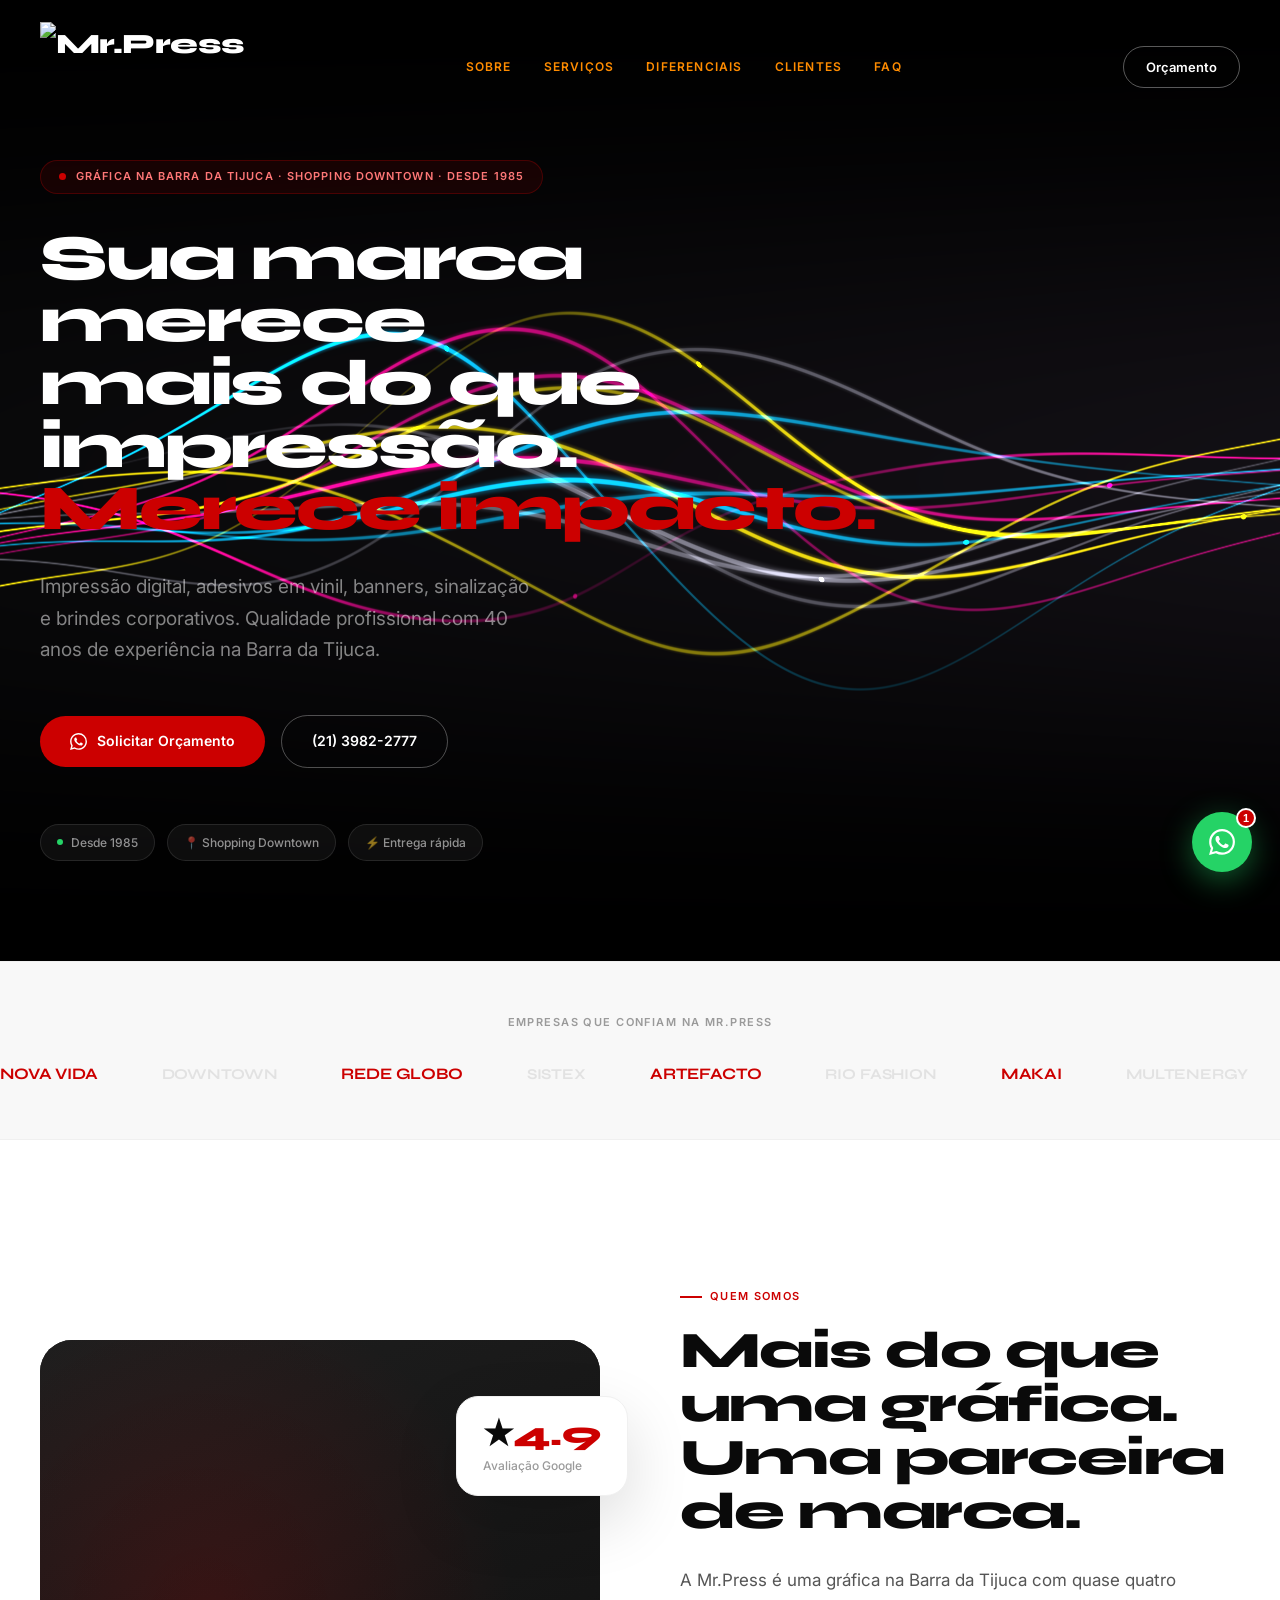
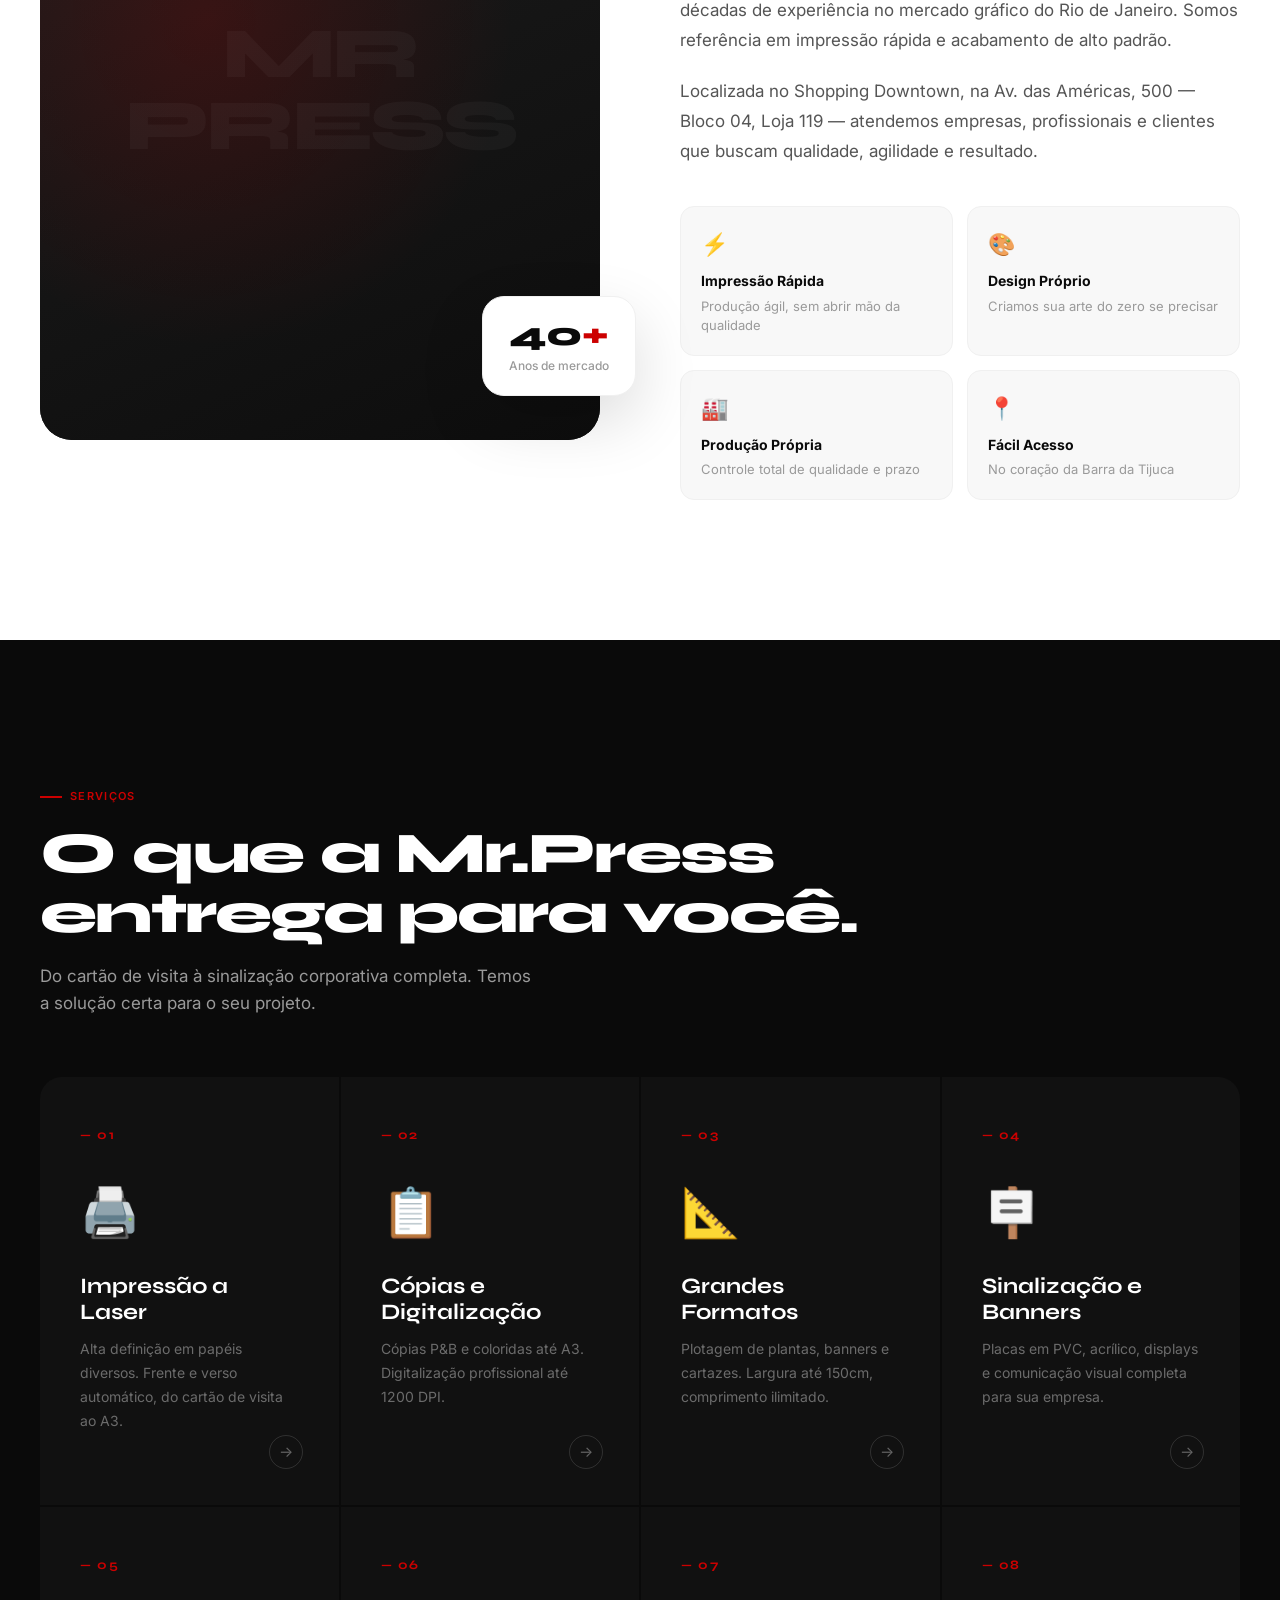
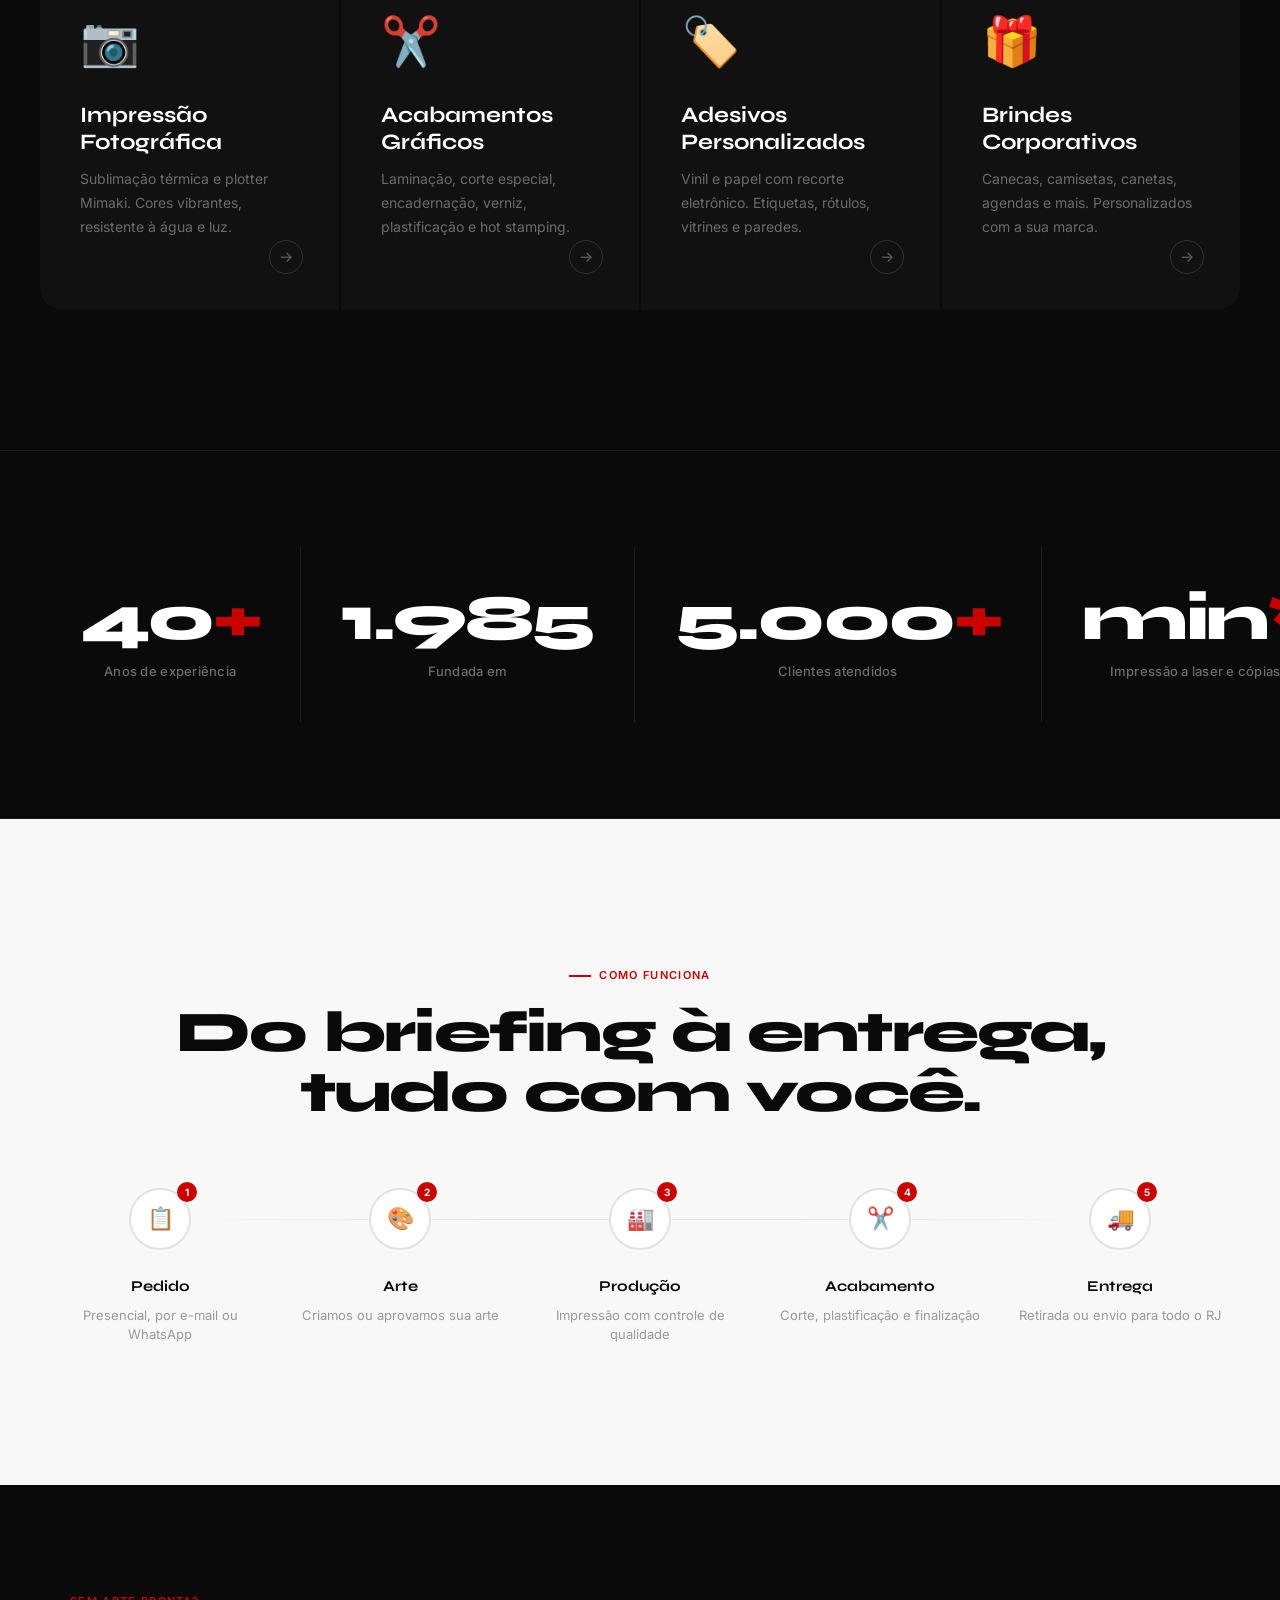
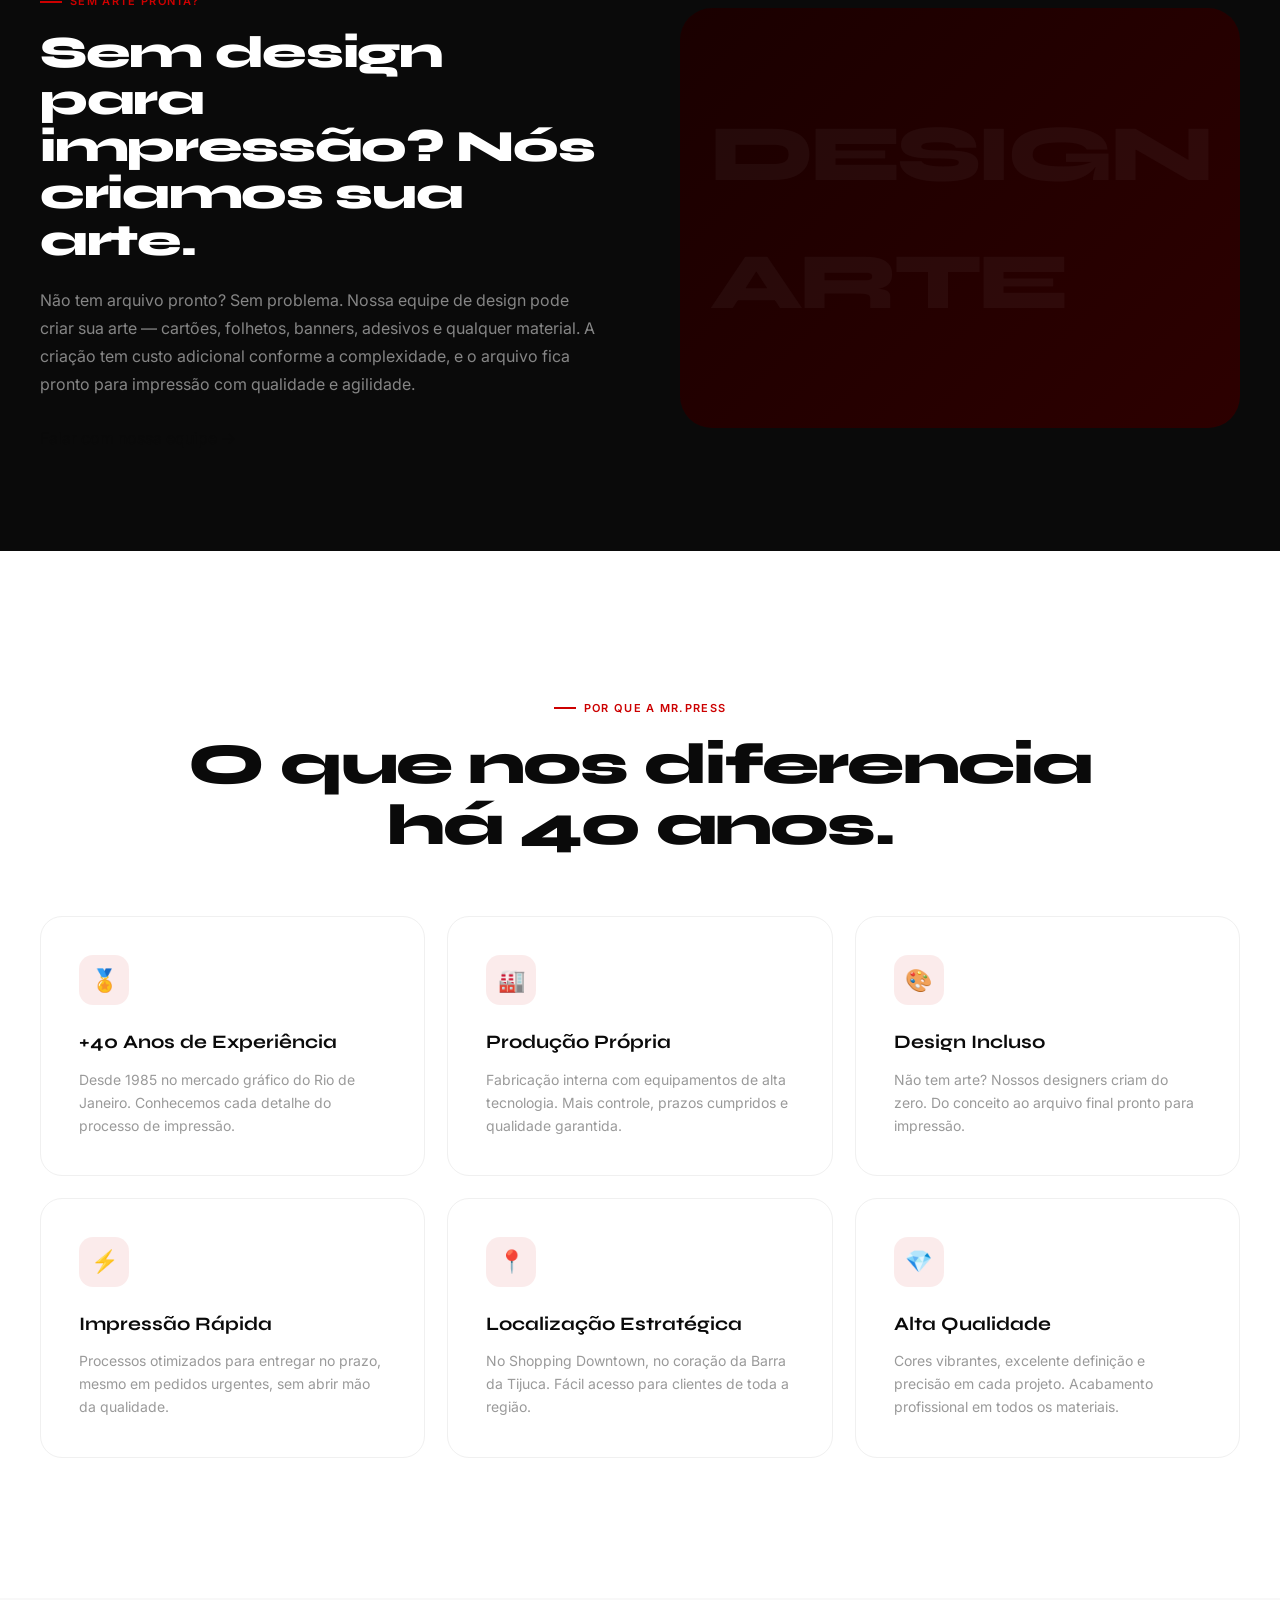
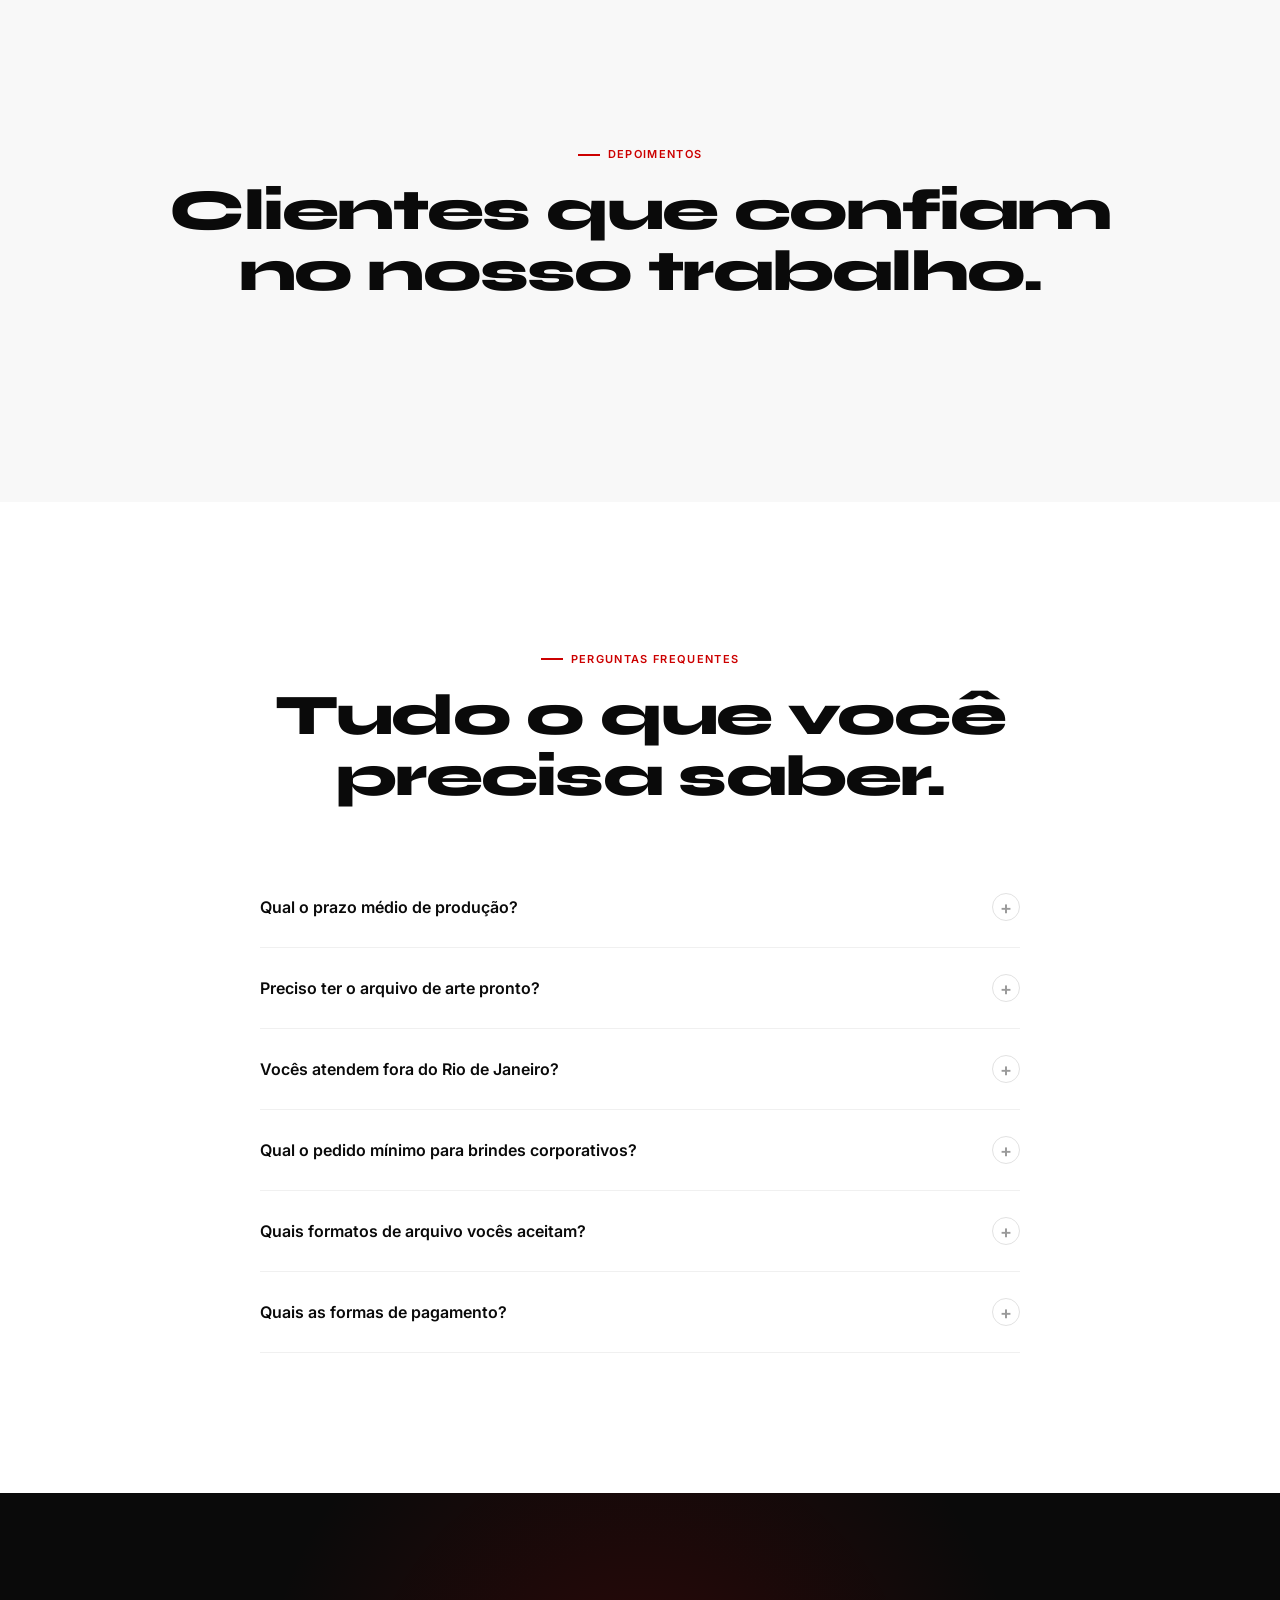
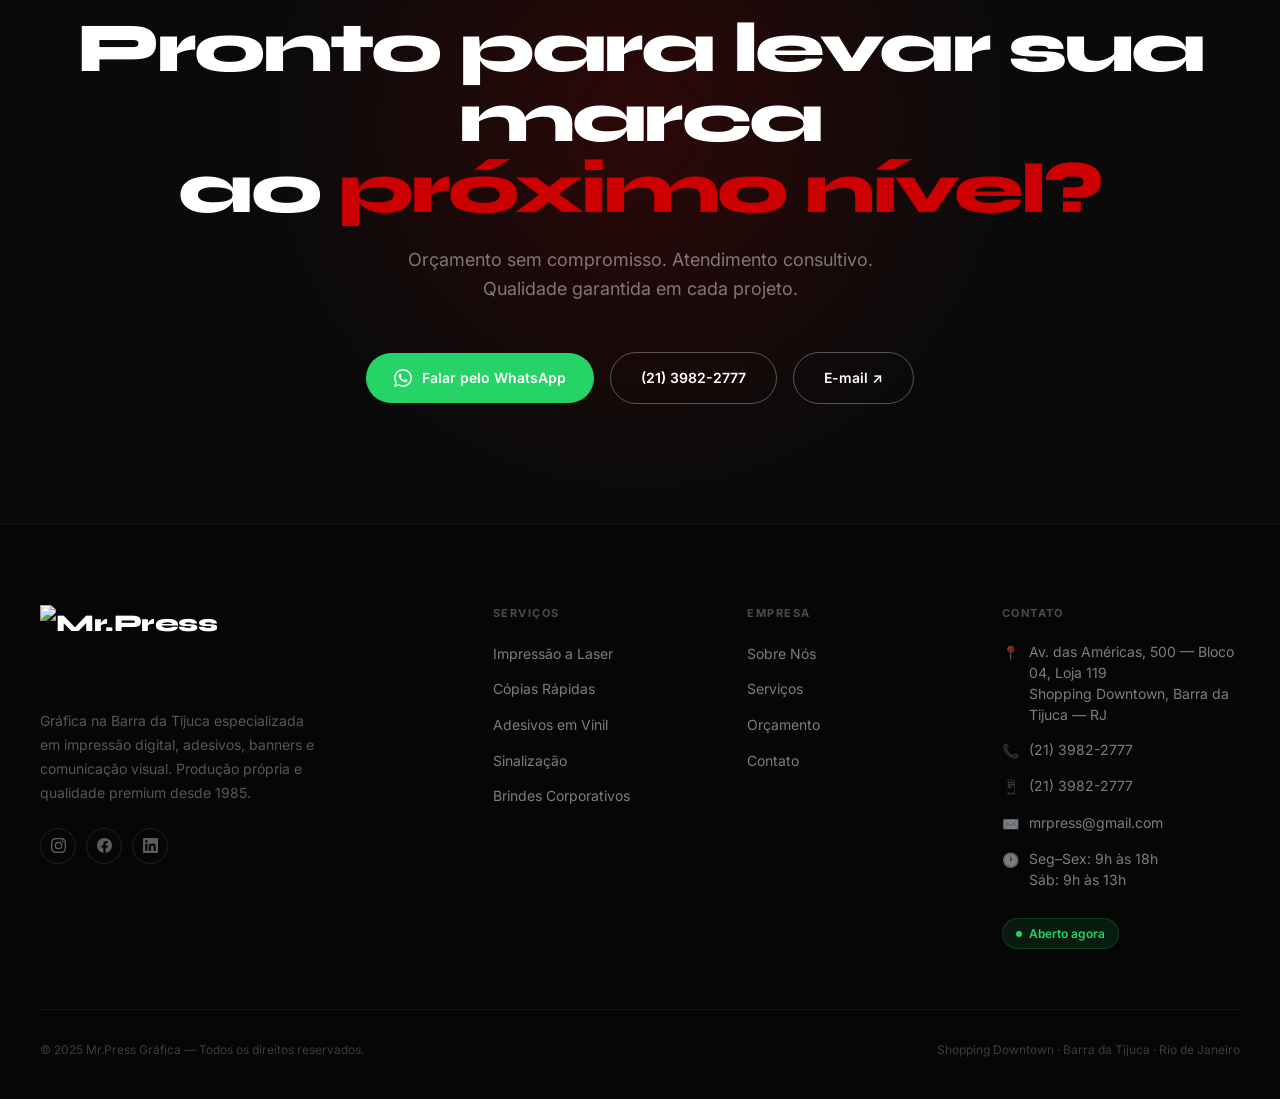
==== commit f38ef316: "Substitui background animado da home por shader WebGL com linhas CMYK Troca o fundo de pontos (three" ====
--- a/MrPress/Site/index.html
+++ b/MrPress/Site/index.html
@@ -329,7 +329,6 @@
 </head>
 <body>
 
-<script src="https://cdnjs.cloudflare.com/ajax/libs/three.js/r128/three.min.js"></script>
 <!-- NAV -->
 <nav id="nav">
   <div class="container">
@@ -849,80 +848,180 @@
 </style>
 
 <script>
-// Three.js Dotted Surface — hero background
+// Shader Background (WebGL) — hero background, tinta CMYK (Ciano, Magenta, Amarelo, Preto)
 (function() {
   const container = document.getElementById('hero-canvas');
-  if (!container || typeof THREE === 'undefined') return;
-
-  const SEPARATION = 130, AMOUNTX = 50, AMOUNTY = 65;
-
-  const scene = new THREE.Scene();
-  const W = window.innerWidth, H = window.innerHeight;
-
-  const camera = new THREE.PerspectiveCamera(60, W / H, 1, 10000);
-  camera.position.set(0, 320, 1100);
-
-  const renderer = new THREE.WebGLRenderer({ alpha: true, antialias: true });
-  renderer.setPixelRatio(Math.min(window.devicePixelRatio, 2));
-  renderer.setSize(W, H);
-  renderer.setClearColor(0x000000, 0);
-  container.appendChild(renderer.domElement);
-
-  // Geometry
-  const positions = [], colors = [];
-  for (let ix = 0; ix < AMOUNTX; ix++) {
-    for (let iy = 0; iy < AMOUNTY; iy++) {
-      positions.push(
-        ix * SEPARATION - (AMOUNTX * SEPARATION) / 2,
-        0,
-        iy * SEPARATION - (AMOUNTY * SEPARATION) / 2
-      );
-      // vermelho Mr.Press com variação sutil
-      colors.push(0.8 + Math.random() * 0.2, 0.0, 0.0);
+  if (!container) return;
+
+  const canvas = document.createElement('canvas');
+  container.appendChild(canvas);
+  const gl = canvas.getContext('webgl') || canvas.getContext('experimental-webgl');
+  if (!gl) return;
+
+  const vsSource = `
+    attribute vec4 aVertexPosition;
+    void main() {
+      gl_Position = aVertexPosition;
     }
+  `;
+
+  const fsSource = `
+    precision highp float;
+    uniform vec2 iResolution;
+    uniform float iTime;
+
+    const float overallSpeed = 0.2;
+    const float gridSmoothWidth = 0.015;
+    const float scale = 5.0;
+    const float minLineWidth = 0.01;
+    const float maxLineWidth = 0.2;
+    const float lineSpeed = 1.0 * overallSpeed;
+    const float lineAmplitude = 1.0;
+    const float lineFrequency = 0.2;
+    const float warpSpeed = 0.2 * overallSpeed;
+    const float warpFrequency = 0.5;
+    const float warpAmplitude = 1.0;
+    const float offsetFrequency = 0.5;
+    const float offsetSpeed = 1.33 * overallSpeed;
+    const float minOffsetSpread = 0.6;
+    const float maxOffsetSpread = 2.0;
+    const int linesPerGroup = 16;
+
+    #define drawCircle(pos, radius, coord) smoothstep(radius + gridSmoothWidth, radius, length(coord - (pos)))
+    #define drawSmoothLine(pos, halfWidth, t) smoothstep(halfWidth, 0.0, abs(pos - (t)))
+    #define drawCrispLine(pos, halfWidth, t) smoothstep(halfWidth + gridSmoothWidth, halfWidth, abs(pos - (t)))
+
+    float random(float t) {
+      return (cos(t) + cos(t * 1.3 + 1.3) + cos(t * 1.4 + 1.4)) / 3.0;
+    }
+
+    float getPlasmaY(float x, float horizontalFade, float offset) {
+      return random(x * lineFrequency + iTime * lineSpeed) * horizontalFade * lineAmplitude + offset;
+    }
+
+    // Paleta de tinta Mr.Press — Ciano, Magenta, Amarelo, Preto (CMYK)
+    vec4 getInkColor(float idx) {
+      float m = mod(idx, 4.0);
+      if (m < 1.0) return vec4(0.0, 0.72, 0.94, 1.0);   // Ciano
+      if (m < 2.0) return vec4(0.93, 0.0, 0.55, 1.0);   // Magenta
+      if (m < 3.0) return vec4(1.0, 0.92, 0.0, 1.0);    // Amarelo
+      return vec4(0.4, 0.4, 0.44, 1.0);                 // Preto (cinza-chumbo p/ contraste no fundo escuro)
+    }
+
+    void main() {
+      vec2 fragCoord = gl_FragCoord.xy;
+      vec4 fragColor;
+      vec2 uv = fragCoord.xy / iResolution.xy;
+      vec2 space = (fragCoord - iResolution.xy / 2.0) / iResolution.x * 2.0 * scale;
+
+      float horizontalFade = 1.0 - (cos(uv.x * 6.28) * 0.5 + 0.5);
+      float verticalFade = 1.0 - (cos(uv.y * 6.28) * 0.5 + 0.5);
+
+      space.y += random(space.x * warpFrequency + iTime * warpSpeed) * warpAmplitude * (0.5 + horizontalFade);
+      space.x += random(space.y * warpFrequency + iTime * warpSpeed + 2.0) * warpAmplitude * horizontalFade;
+
+      vec4 lines = vec4(0.0);
+      vec4 bgColor1 = vec4(0.035, 0.035, 0.04, 1.0);
+      vec4 bgColor2 = vec4(0.07, 0.06, 0.08, 1.0);
+
+      for(int l = 0; l < linesPerGroup; l++) {
+        float normalizedLineIndex = float(l) / float(linesPerGroup);
+        float offsetTime = iTime * offsetSpeed;
+        float offsetPosition = float(l) + space.x * offsetFrequency;
+        float rand = random(offsetPosition + offsetTime) * 0.5 + 0.5;
+        float halfWidth = mix(minLineWidth, maxLineWidth, rand * horizontalFade) / 2.0;
+        float offset = random(offsetPosition + offsetTime * (1.0 + normalizedLineIndex)) * mix(minOffsetSpread, maxOffsetSpread, horizontalFade);
+        float linePosition = getPlasmaY(space.x, horizontalFade, offset);
+        float line = drawSmoothLine(linePosition, halfWidth, space.y) / 2.0 + drawCrispLine(linePosition, halfWidth * 0.15, space.y);
+
+        float circleX = mod(float(l) + iTime * lineSpeed, 25.0) - 12.0;
+        vec2 circlePosition = vec2(circleX, getPlasmaY(circleX, horizontalFade, offset));
+        float circle = drawCircle(circlePosition, 0.01, space) * 4.0;
+
+        line = line + circle;
+        lines += line * getInkColor(float(l)) * rand;
+      }
+
+      fragColor = mix(bgColor1, bgColor2, uv.x);
+      fragColor *= verticalFade;
+      fragColor.a = 1.0;
+      fragColor += lines;
+
+      gl_FragColor = fragColor;
+    }
+  `;
+
+  function loadShader(type, source) {
+    const shader = gl.createShader(type);
+    gl.shaderSource(shader, source);
+    gl.compileShader(shader);
+    if (!gl.getShaderParameter(shader, gl.COMPILE_STATUS)) {
+      console.error('Shader compile error:', gl.getShaderInfoLog(shader));
+      gl.deleteShader(shader);
+      return null;
+    }
+    return shader;
   }
 
-  const geometry = new THREE.BufferGeometry();
-  geometry.setAttribute('position', new THREE.Float32BufferAttribute(positions, 3));
-  geometry.setAttribute('color', new THREE.Float32BufferAttribute(colors, 3));
-
-  const material = new THREE.PointsMaterial({
-    size: 5,
-    vertexColors: true,
-    transparent: true,
-    opacity: 0.45,
-    sizeAttenuation: true,
-  });
-
-  const points = new THREE.Points(geometry, material);
-  scene.add(points);
-
-  let count = 0;
-  function animate() {
-    requestAnimationFrame(animate);
-    const pos = geometry.attributes.position.array;
-    let i = 0;
-    for (let ix = 0; ix < AMOUNTX; ix++) {
-      for (let iy = 0; iy < AMOUNTY; iy++) {
-        pos[i * 3 + 1] =
-          Math.sin((ix + count) * 0.3) * 55 +
-          Math.sin((iy + count) * 0.5) * 55;
-        i++;
-      }
-    }
-    geometry.attributes.position.needsUpdate = true;
-    renderer.render(scene, camera);
-    count += 0.07;
+  const vertexShader = loadShader(gl.VERTEX_SHADER, vsSource);
+  const fragmentShader = loadShader(gl.FRAGMENT_SHADER, fsSource);
+  if (!vertexShader || !fragmentShader) return;
+
+  const shaderProgram = gl.createProgram();
+  gl.attachShader(shaderProgram, vertexShader);
+  gl.attachShader(shaderProgram, fragmentShader);
+  gl.linkProgram(shaderProgram);
+  if (!gl.getProgramParameter(shaderProgram, gl.LINK_STATUS)) {
+    console.error('Shader program link error:', gl.getProgramInfoLog(shaderProgram));
+    return;
   }
 
-  animate();
-
-  window.addEventListener('resize', () => {
-    const w = window.innerWidth, h = window.innerHeight;
-    camera.aspect = w / h;
-    camera.updateProjectionMatrix();
-    renderer.setSize(w, h);
-  }, { passive: true });
+  const positionBuffer = gl.createBuffer();
+  gl.bindBuffer(gl.ARRAY_BUFFER, positionBuffer);
+  gl.bufferData(gl.ARRAY_BUFFER, new Float32Array([-1, -1, 1, -1, -1, 1, 1, 1]), gl.STATIC_DRAW);
+
+  const programInfo = {
+    program: shaderProgram,
+    attribLocations: { vertexPosition: gl.getAttribLocation(shaderProgram, 'aVertexPosition') },
+    uniformLocations: {
+      resolution: gl.getUniformLocation(shaderProgram, 'iResolution'),
+      time: gl.getUniformLocation(shaderProgram, 'iTime'),
+    },
+  };
+
+  function resizeCanvas() {
+    const dpr = Math.min(window.devicePixelRatio || 1, 2);
+    const w = container.clientWidth, h = container.clientHeight;
+    canvas.width = w * dpr;
+    canvas.height = h * dpr;
+    canvas.style.width = w + 'px';
+    canvas.style.height = h + 'px';
+    gl.viewport(0, 0, canvas.width, canvas.height);
+  }
+
+  window.addEventListener('resize', resizeCanvas, { passive: true });
+  resizeCanvas();
+
+  const startTime = Date.now();
+  function render() {
+    const currentTime = (Date.now() - startTime) / 1000;
+
+    gl.clearColor(0.0, 0.0, 0.0, 1.0);
+    gl.clear(gl.COLOR_BUFFER_BIT);
+
+    gl.useProgram(programInfo.program);
+    gl.uniform2f(programInfo.uniformLocations.resolution, canvas.width, canvas.height);
+    gl.uniform1f(programInfo.uniformLocations.time, currentTime);
+
+    gl.bindBuffer(gl.ARRAY_BUFFER, positionBuffer);
+    gl.vertexAttribPointer(programInfo.attribLocations.vertexPosition, 2, gl.FLOAT, false, 0, 0);
+    gl.enableVertexAttribArray(programInfo.attribLocations.vertexPosition);
+
+    gl.drawArrays(gl.TRIANGLE_STRIP, 0, 4);
+    requestAnimationFrame(render);
+  }
+
+  requestAnimationFrame(render);
 })();
 
 // WhatsApp Widget
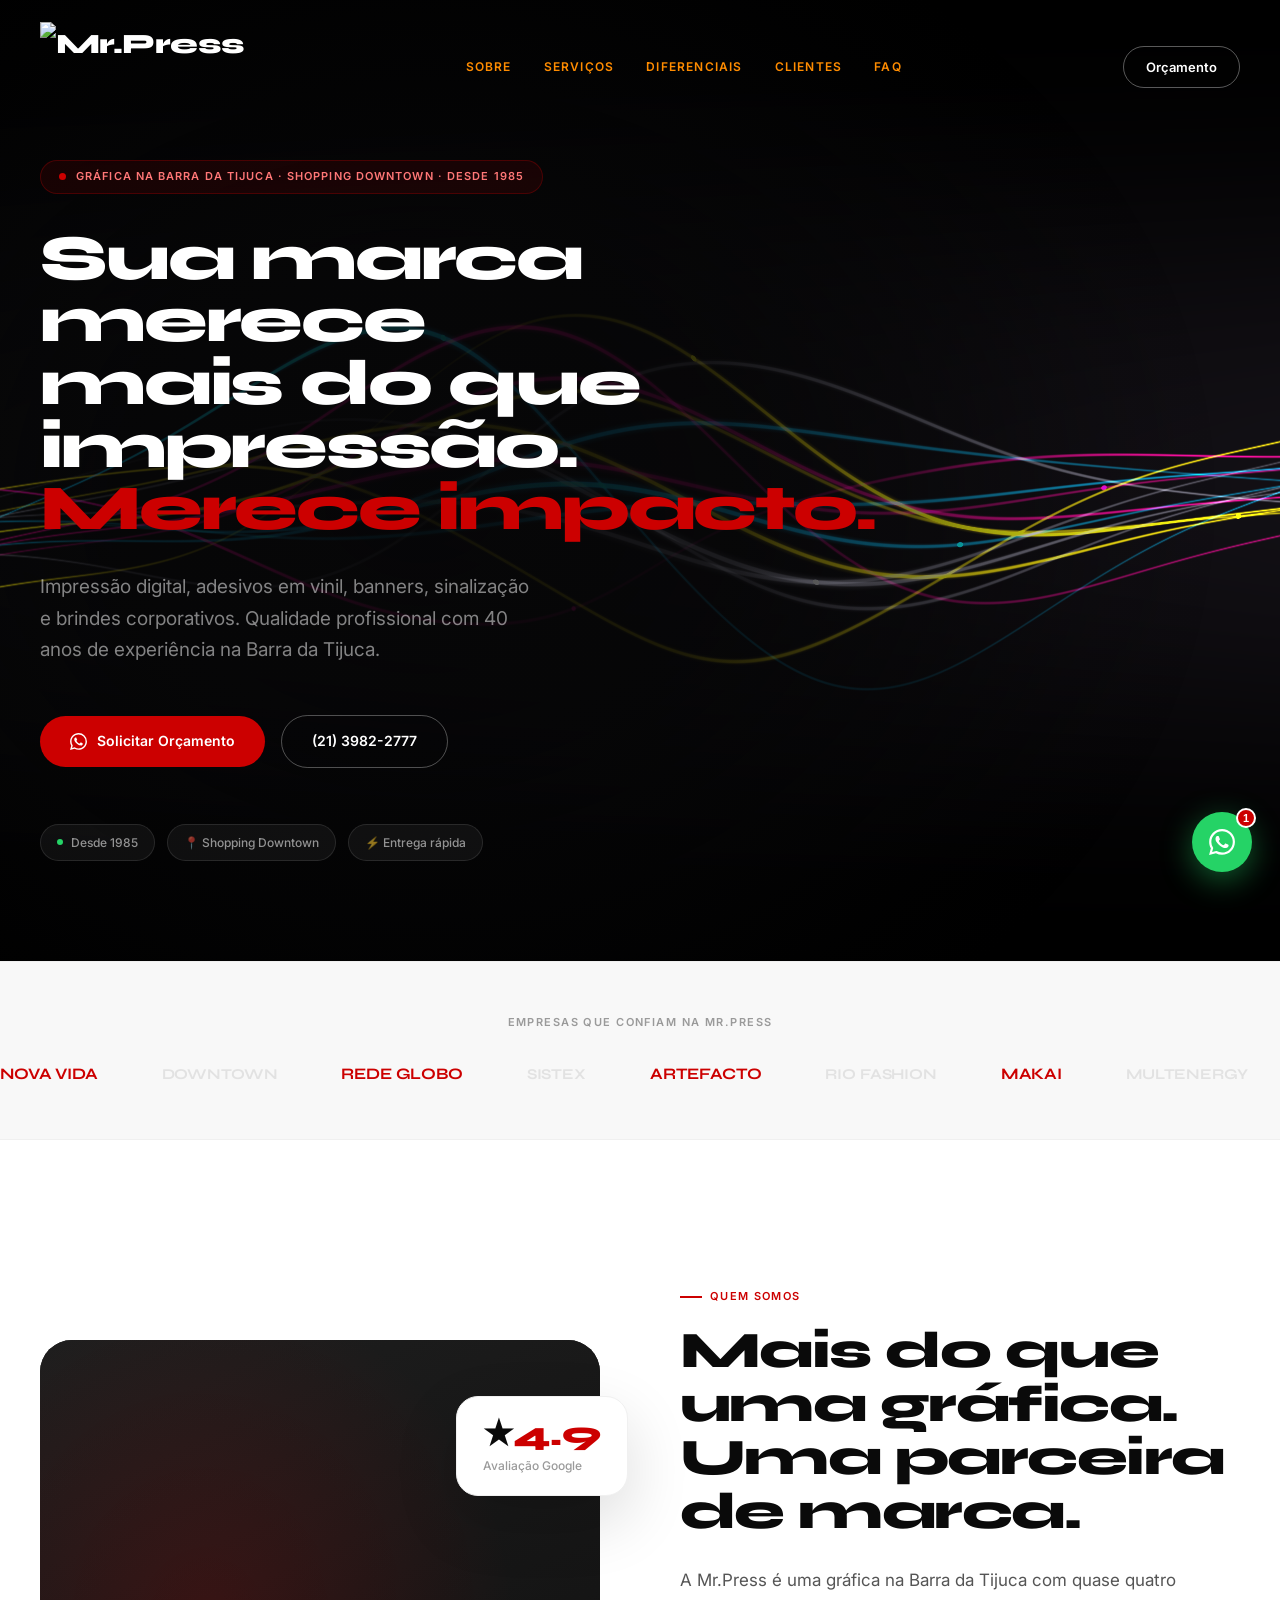
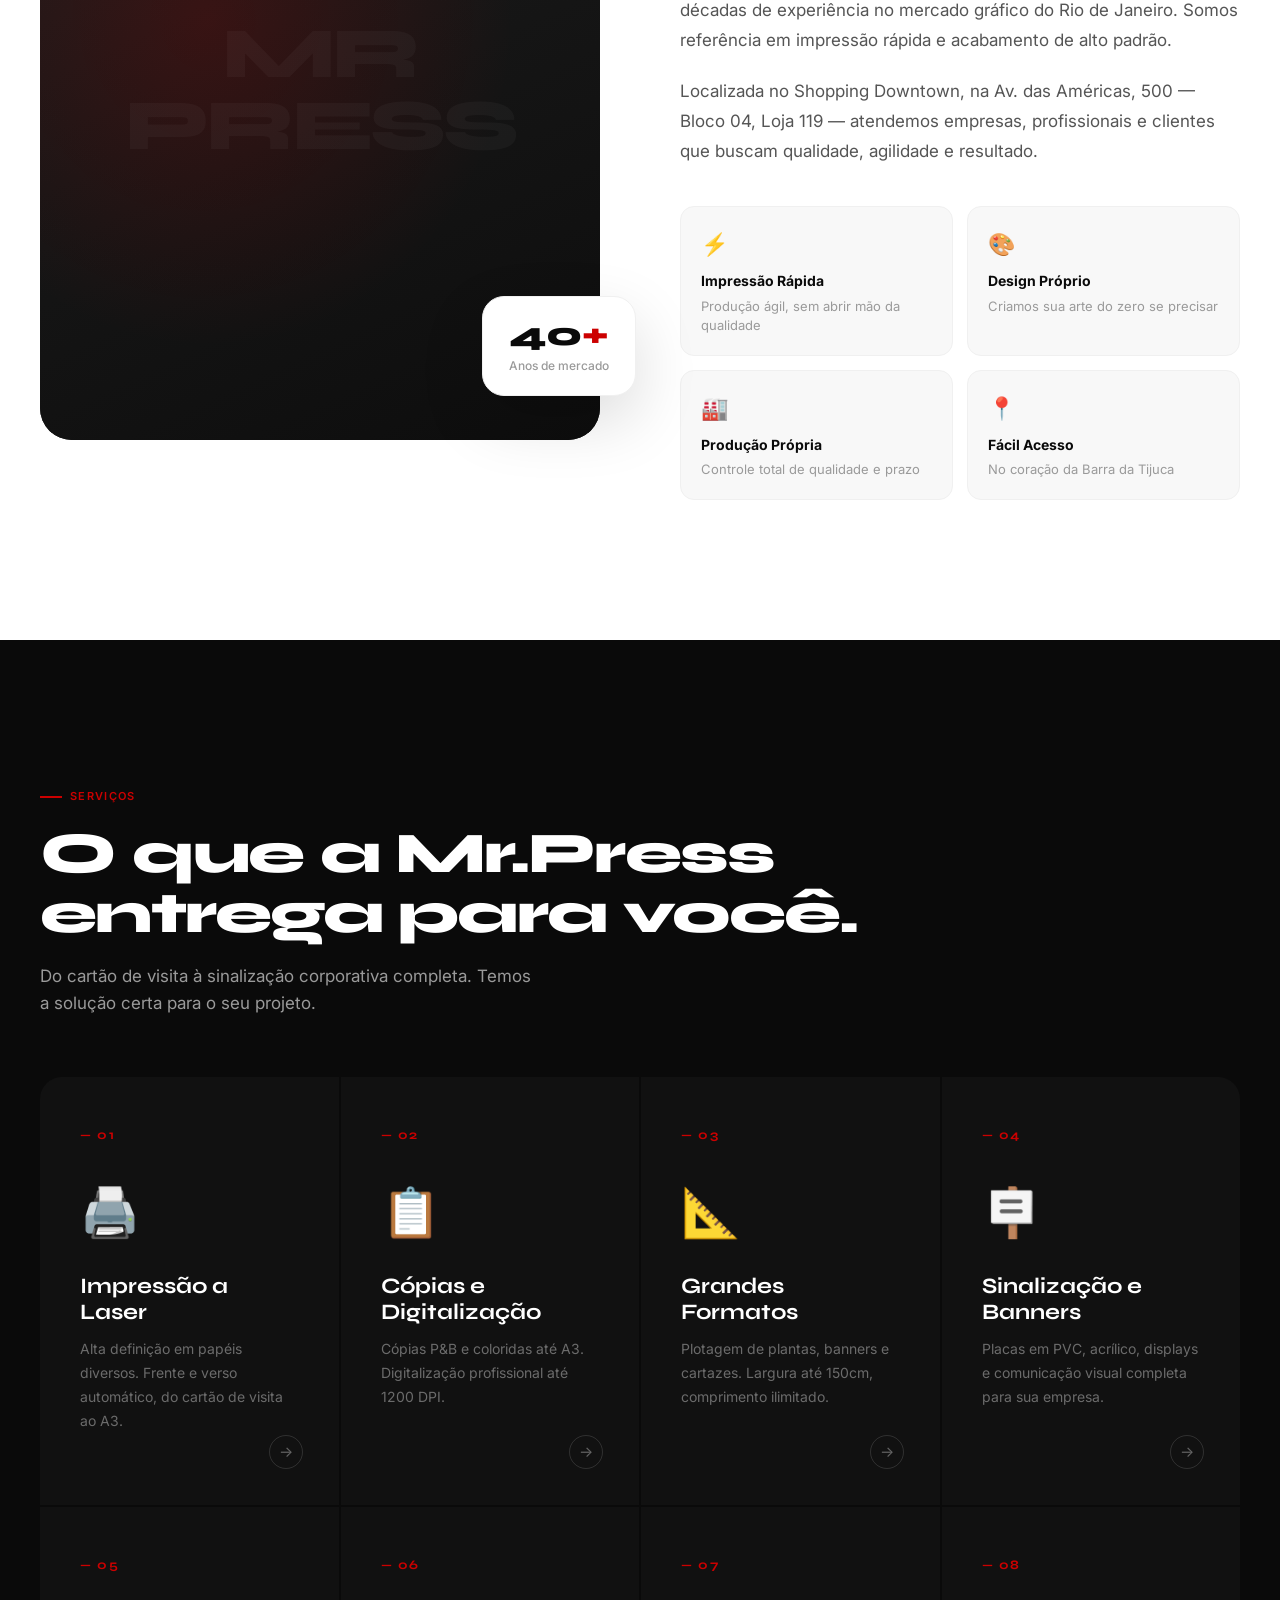
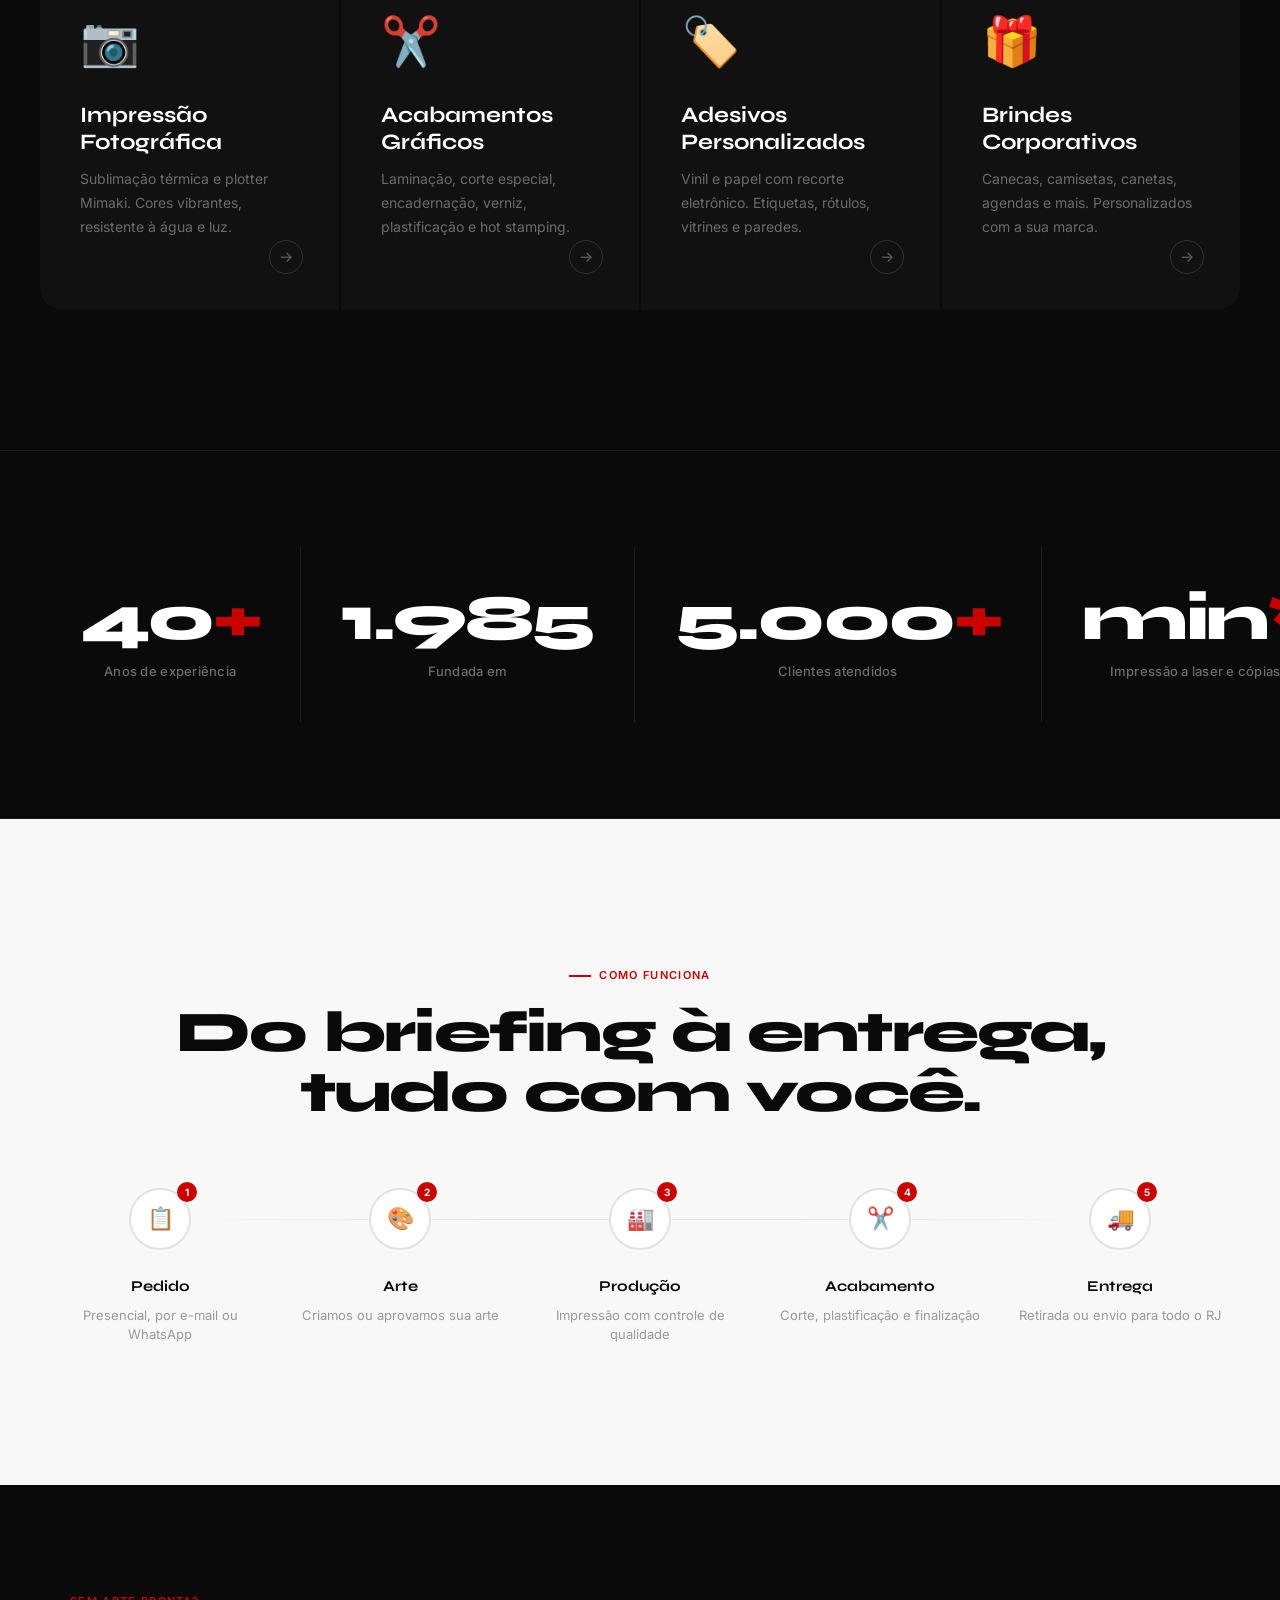
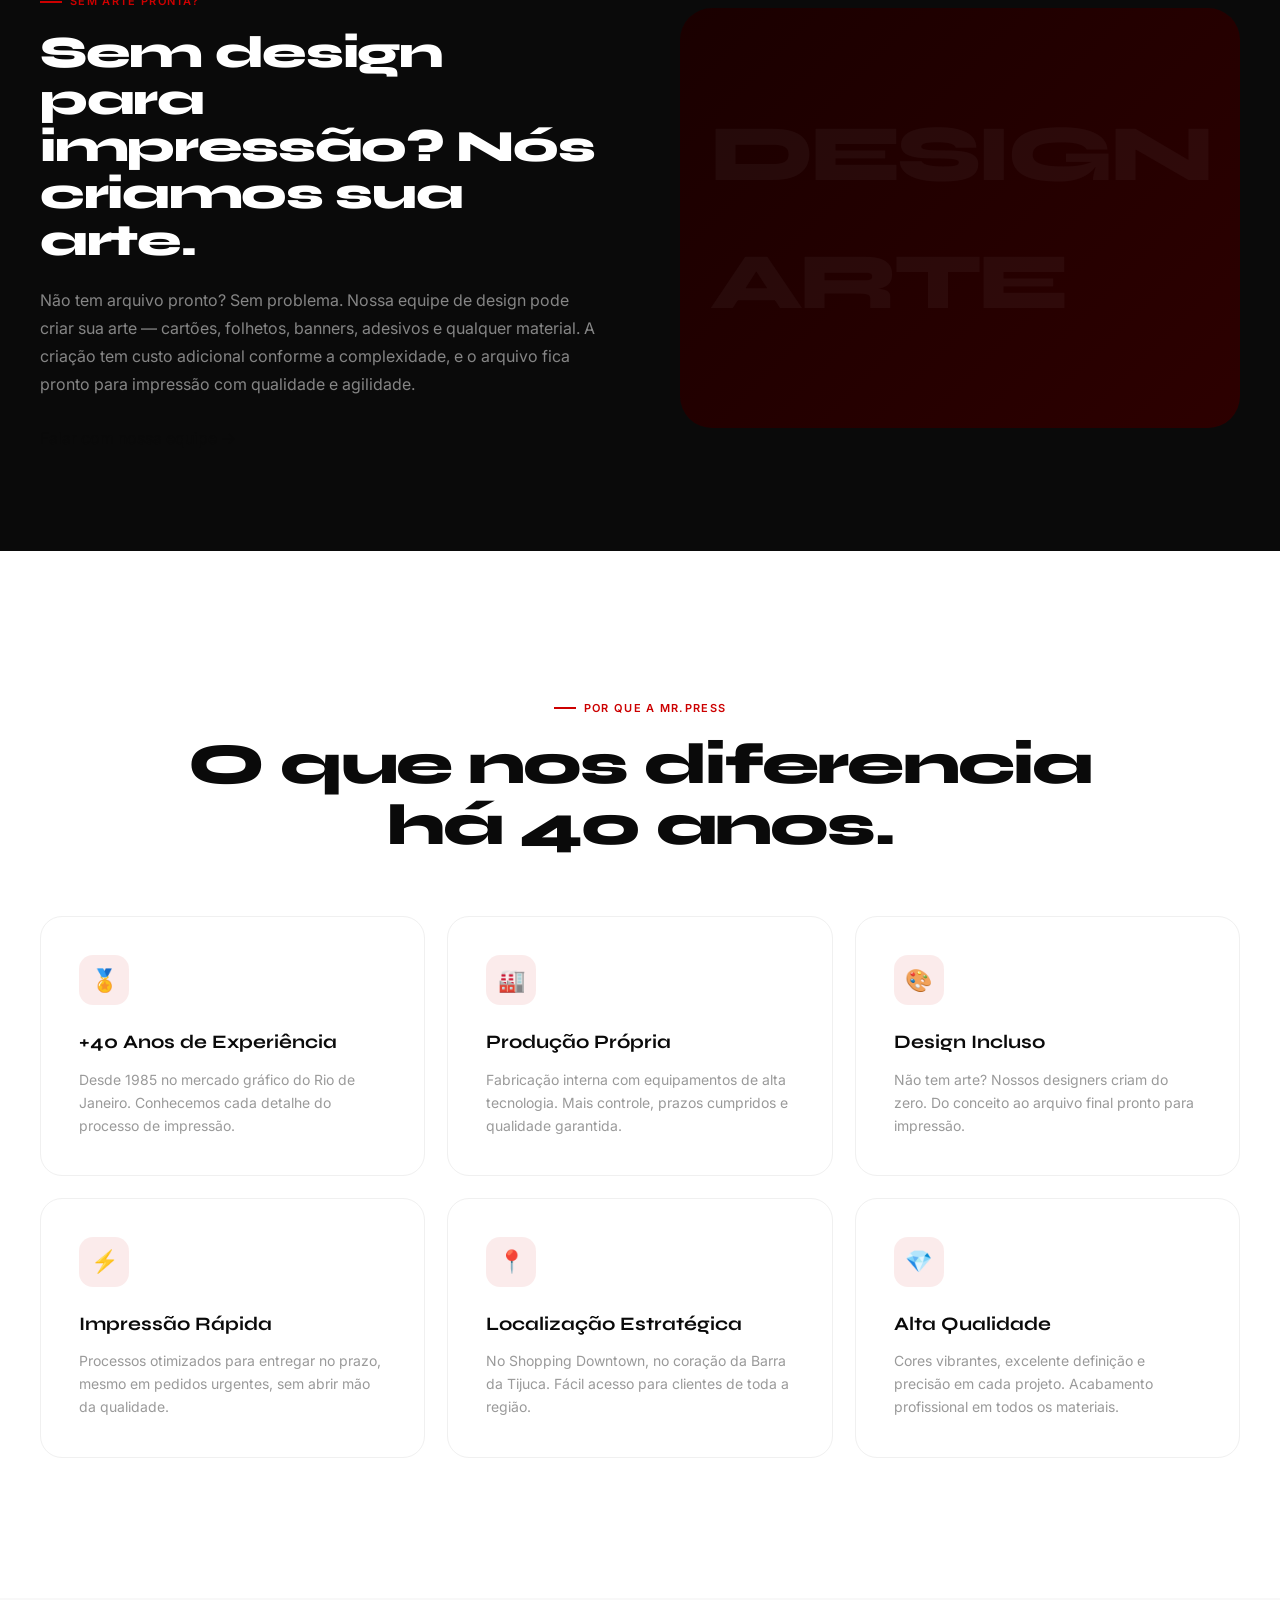
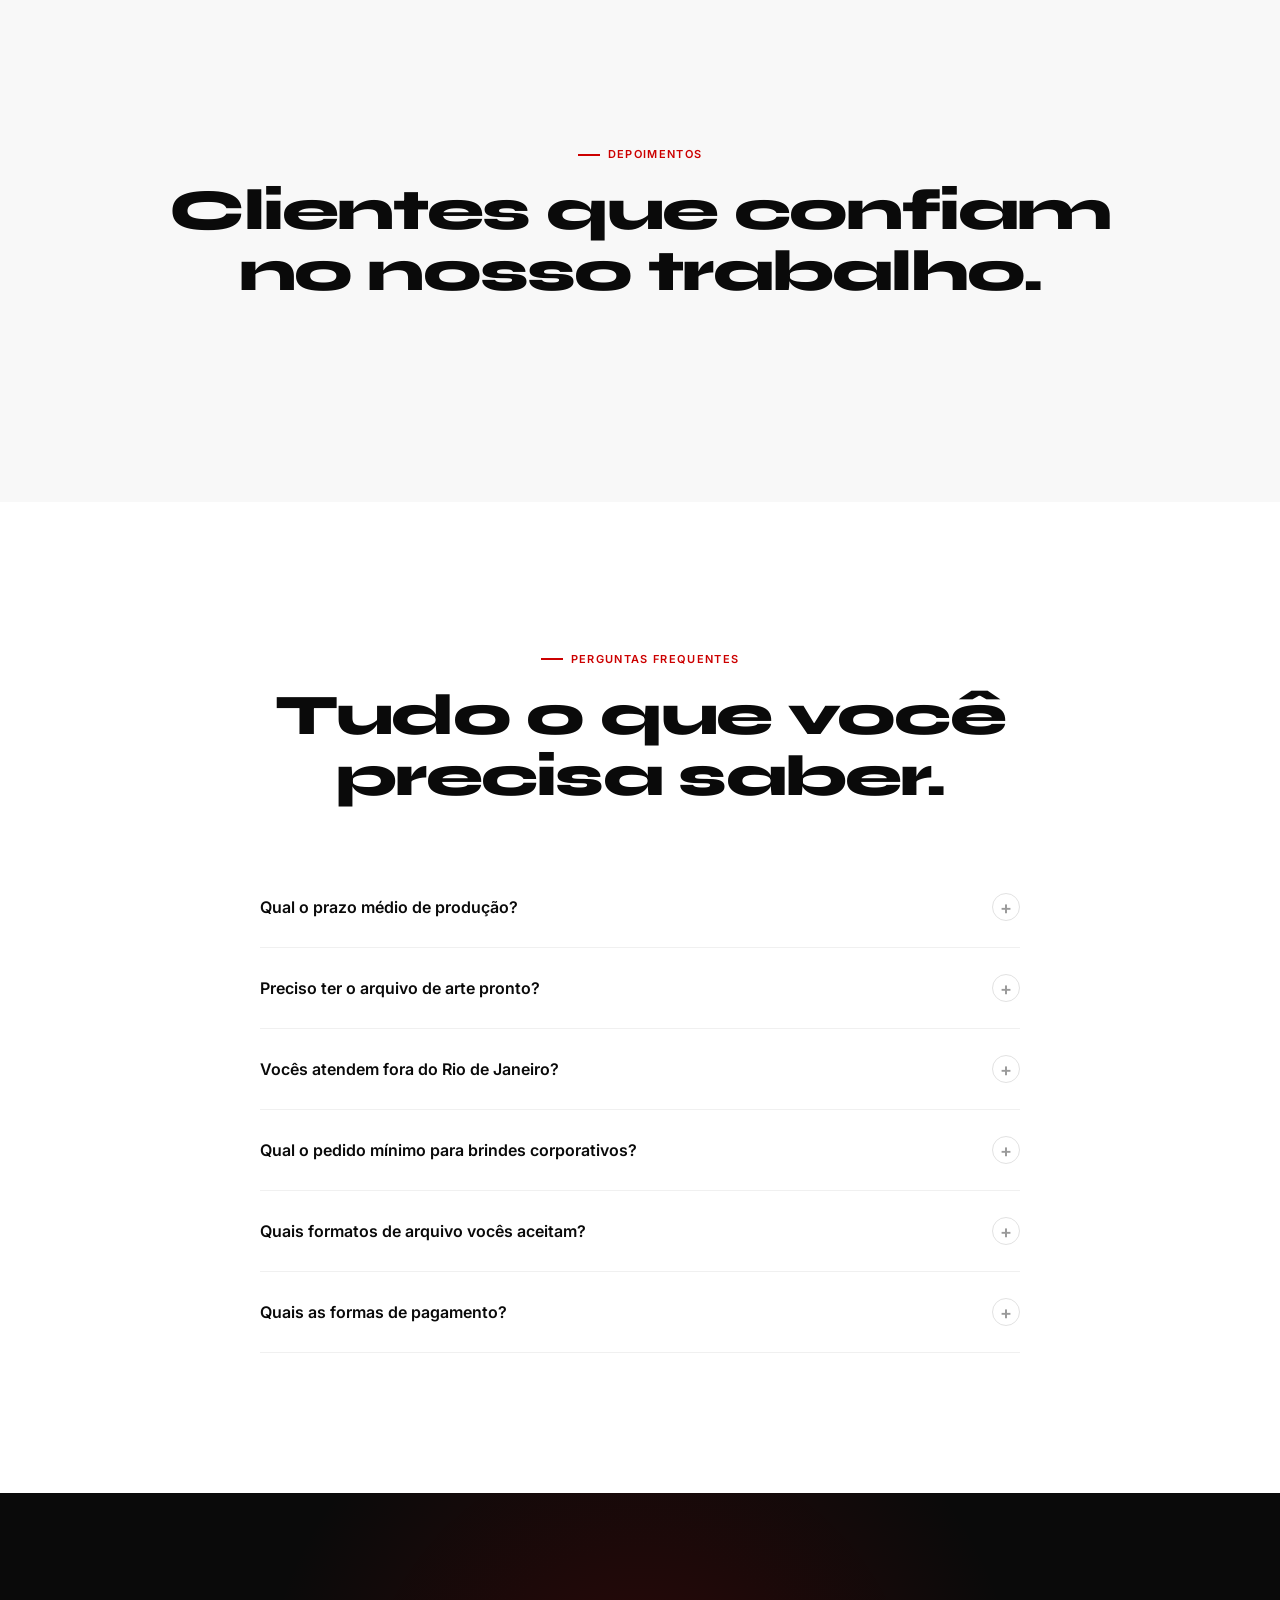
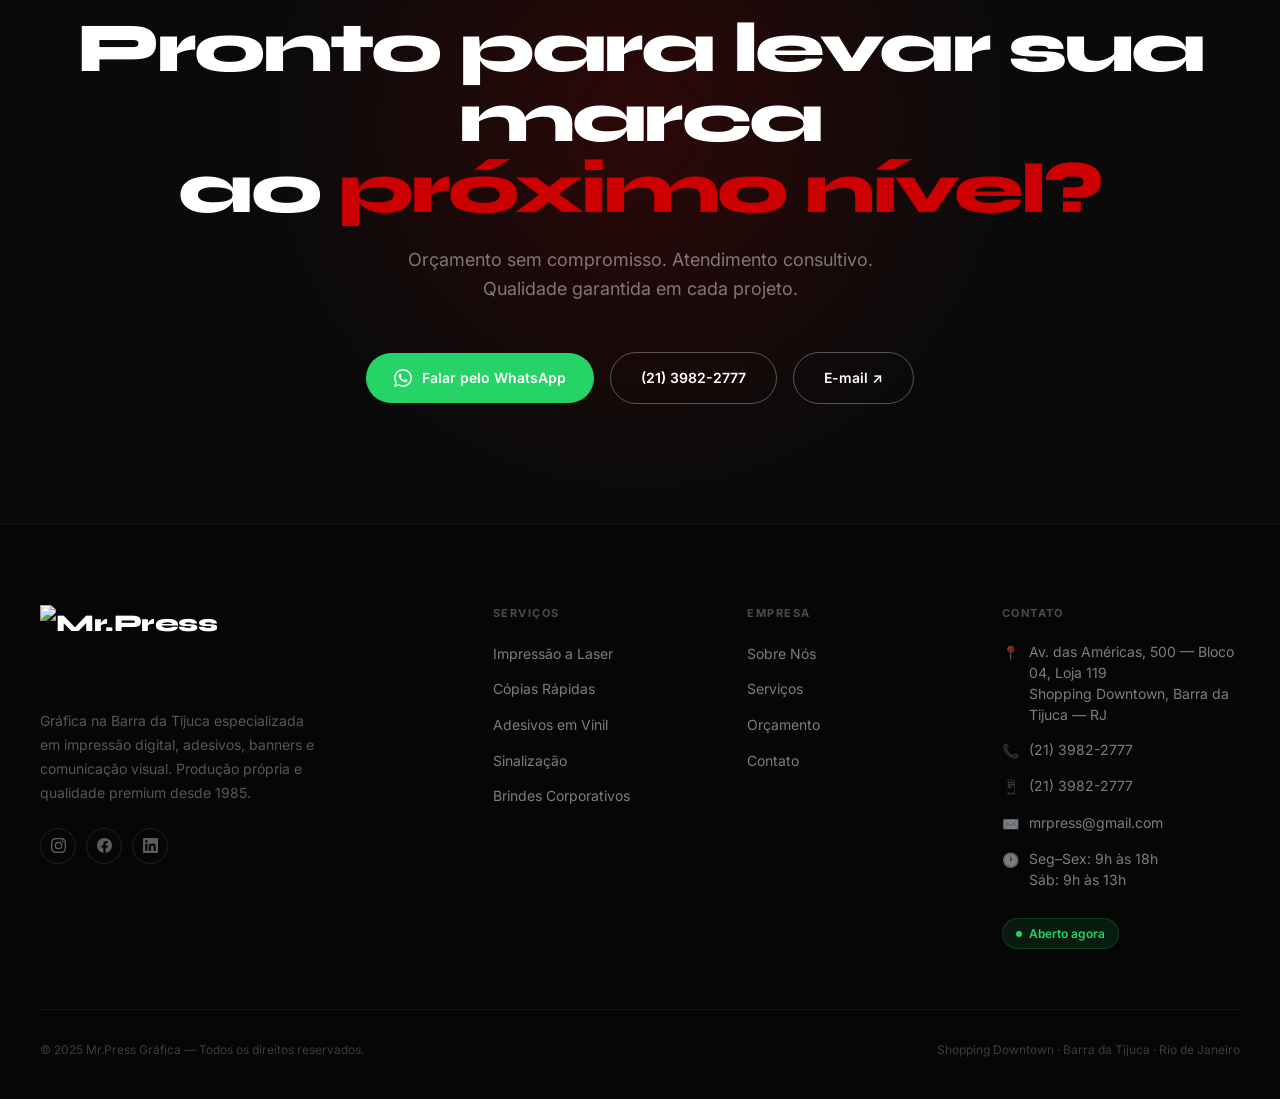
==== commit bf94c704: "Adiciona veu translucido no hero para legibilidade do texto sobre o shader As linhas coloridas do no" ====
--- a/MrPress/Site/index.html
+++ b/MrPress/Site/index.html
@@ -87,6 +87,7 @@
 #hero-canvas{position:absolute;inset:0;z-index:1;pointer-events:none;overflow:hidden}
 #hero-canvas canvas{display:block;background:radial-gradient(ellipse 65% 55% at 68% 35%,rgba(204,0,0,.18) 0%,transparent 60%),radial-gradient(ellipse 45% 65% at 18% 85%,rgba(204,0,0,.09) 0%,transparent 52%),linear-gradient(155deg,#151515 0%,#0a0a0a 100%)}
 .hero-grid{position:absolute;inset:0;background-image:linear-gradient(rgba(255,255,255,.022) 1px,transparent 1px),linear-gradient(90deg,rgba(255,255,255,.022) 1px,transparent 1px);background-size:80px 80px;mask-image:linear-gradient(to bottom,transparent 0%,black 25%,black 75%,transparent 100%)}
+.hero-scrim{position:absolute;inset:0;z-index:1;pointer-events:none;background:radial-gradient(ellipse 66% 72% at 33% 52%,rgba(6,6,7,.94) 0%,rgba(6,6,7,.82) 38%,rgba(6,6,7,.5) 60%,rgba(6,6,7,.16) 80%,transparent 94%)}
 .hero-orb{position:absolute;border-radius:50%;filter:blur(90px);pointer-events:none}
 .hero-orb-1{width:700px;height:700px;background:radial-gradient(circle,rgba(204,0,0,.28) 0%,transparent 70%);top:-250px;right:-150px;animation:float 9s ease-in-out infinite}
 .hero-orb-2{width:320px;height:320px;background:radial-gradient(circle,rgba(204,0,0,.12) 0%,transparent 70%);bottom:80px;left:8%;animation:float 12s ease-in-out infinite reverse}
@@ -357,6 +358,7 @@
   </div>
   <div class="hero-grid"></div>
   <div id="hero-canvas"></div>
+  <div class="hero-scrim"></div>
   <div class="hero-content">
     <div class="container">
       <div class="hero-pill">Gráfica na Barra da Tijuca · Shopping Downtown · Desde 1985</div>
